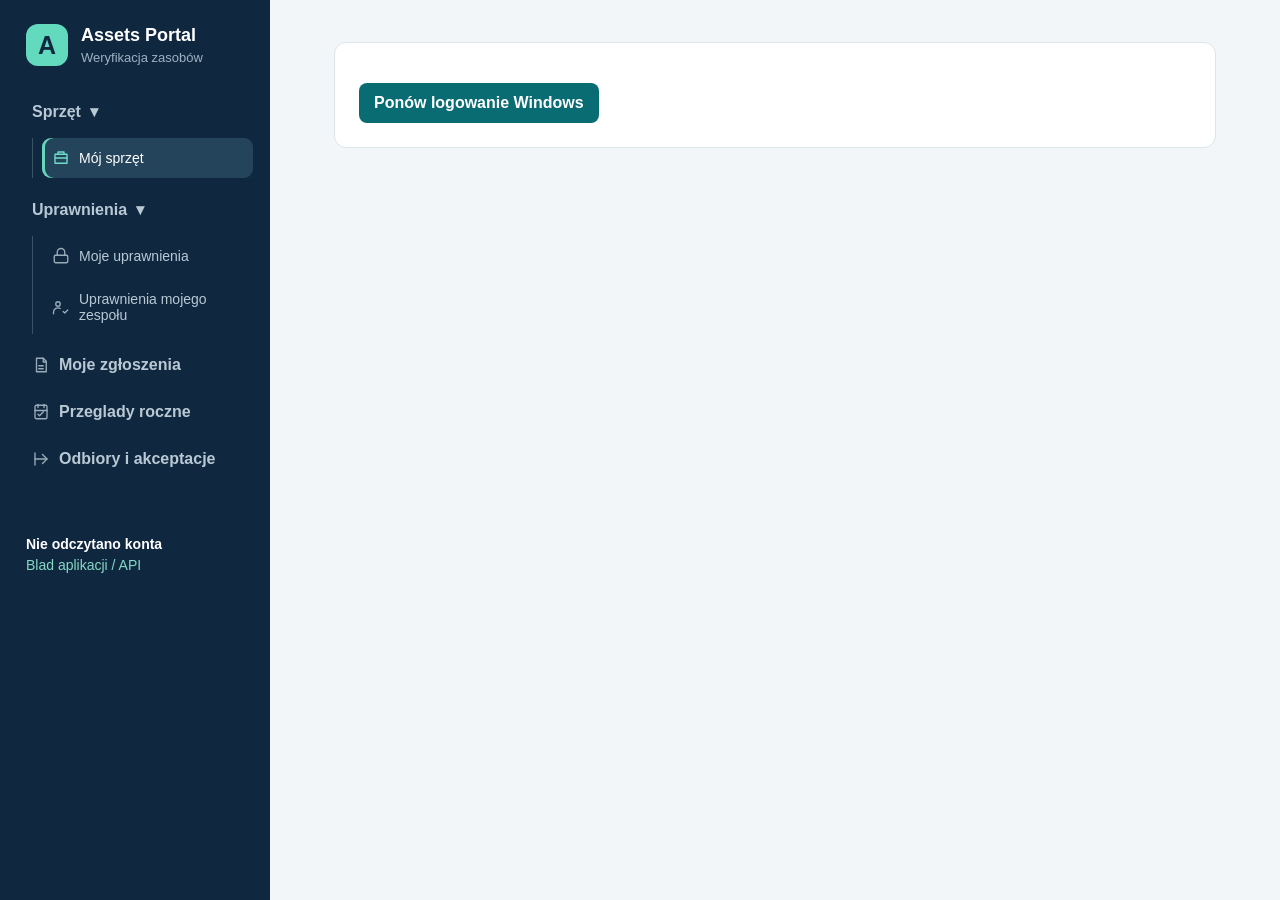
==== wwwroot/index.html @ a62dafe5 "Make portal full-width, remove redundant page header and independently scroll sidebar with pinned ac" ====
<!doctype html>
<html lang="pl"><head><meta charset="utf-8"><meta name="viewport" content="width=device-width,initial-scale=1"><title>M&#243;j sprz&#281;t | Assets Portal</title><link rel="icon" href="data:image/svg+xml,%3Csvg xmlns='http://www.w3.org/2000/svg' viewBox='0 0 64 64'%3E%3Crect width='64' height='64' rx='14' fill='%2310283f'/%3E%3Cpath d='M17 21h30v22H17zM23 48h18' fill='none' stroke='%2367d6bd' stroke-width='5' stroke-linecap='round'/%3E%3C/svg%3E"><link rel="stylesheet" href="style.css?v=20261116-5"></head>
<body><div class="shell"><aside><div class="brand"><span class="mark">A</span><div><strong>Assets Portal</strong><small>Weryfikacja zasobów</small></div></div><nav><div class="equipmentGroup"><button id="equipmentNav" class="equipmentNav" aria-expanded="true" aria-controls="equipmentSubnav">Sprz&#281;t <span class="navChevron" aria-hidden="true">&#9662;</span></button><div id="equipmentSubnav" class="equipmentSubnav"><button class="active" data-view="assets"><svg class="navIcon" width="18" height="18" aria-hidden="true" viewBox="0 0 24 24" fill="none" stroke="currentColor" stroke-width="1.8" stroke-linecap="round" stroke-linejoin="round"><path d="M4 7h16v12H4z"/><path d="M8 7V4h8v3"/><path d="M4 12h16"/></svg> M&#243;j sprz&#281;t</button><button data-view="team" id="teamNav" hidden><svg class="navIcon" width="18" height="18" aria-hidden="true" viewBox="0 0 24 24" fill="none" stroke="currentColor" stroke-width="1.8" stroke-linecap="round" stroke-linejoin="round"><circle cx="9" cy="8" r="3"/><path d="M3 19v-2a6 6 0 0 1 12 0v2"/><path d="M16 6a3 3 0 0 1 0 5"/><path d="M17 14a5 5 0 0 1 4 5"/></svg> Sprz&#281;t mojego zespo&#322;u</button></div></div><div class="equipmentGroup"><button id="permissionsNav" class="equipmentNav" aria-expanded="true" aria-controls="permissionsSubnav">Uprawnienia <span class="navChevron" aria-hidden="true">&#9662;</span></button><div id="permissionsSubnav" class="equipmentSubnav"><button data-view="permissions"><svg class="navIcon" width="18" height="18" aria-hidden="true" viewBox="0 0 24 24" fill="none" stroke="currentColor" stroke-width="1.8" stroke-linecap="round" stroke-linejoin="round"><rect x="3" y="11" width="18" height="10" rx="2"/><path d="M7 11V7a5 5 0 0 1 10 0v4"/></svg> Moje uprawnienia</button><button data-view="teamReviews" id="teamReviewsNav" hidden><svg class="navIcon" width="18" height="18" aria-hidden="true" viewBox="0 0 24 24" fill="none" stroke="currentColor" stroke-width="1.8" stroke-linecap="round" stroke-linejoin="round"><path d="M5 4h14v16H5z"/><path d="m8 12 3 3 5-6"/></svg> Przeglady zespolu</button><button data-view="teamPermissions"><svg class="navIcon" width="18" height="18" aria-hidden="true" viewBox="0 0 24 24" fill="none" stroke="currentColor" stroke-width="1.8" stroke-linecap="round" stroke-linejoin="round"><circle cx="8" cy="8" r="3"/><path d="M2 21v-2a6 6 0 0 1 9-5"/><path d="m15 18 2 2 4-4"/></svg> Uprawnienia mojego zespo&#322;u</button></div></div><button data-view="reports"><svg class="navIcon" width="18" height="18" aria-hidden="true" viewBox="0 0 24 24" fill="none" stroke="currentColor" stroke-width="1.8" stroke-linecap="round" stroke-linejoin="round"><path d="M6 3h9l4 4v14H6z"/><path d="M15 3v5h4M9 13h6M9 17h6"/></svg> Moje zgłoszenia</button><button data-view="reviews"><svg class="navIcon" width="18" height="18" aria-hidden="true" viewBox="0 0 24 24" fill="none" stroke="currentColor" stroke-width="1.8" stroke-linecap="round" stroke-linejoin="round"><rect x="4" y="3" width="16" height="18" rx="2"/><path d="M8 2v4M16 2v4M4 10h16M8 15l2 2 5-5"/></svg> Przeglady roczne <span id="reviewPendingIndicator"></span></button><button data-view="custodyInbox"><svg class="navIcon" width="18" height="18" aria-hidden="true" viewBox="0 0 24 24" fill="none" stroke="currentColor" stroke-width="1.8" stroke-linecap="round" stroke-linejoin="round"><path d="M4 12h16"/><path d="m14 6 6 6-6 6"/><path d="M4 4v16"/></svg> Odbiory i akceptacje</button><button data-view="handover" id="handoverNav" hidden><svg class="navIcon" width="18" height="18" aria-hidden="true" viewBox="0 0 24 24" fill="none" stroke="currentColor" stroke-width="1.8" stroke-linecap="round" stroke-linejoin="round"><path d="M4 7h15"/><path d="m15 3 4 4-4 4"/><path d="M20 17H5"/><path d="m9 13-4 4 4 4"/></svg> Zdanie i przekazanie sprzetu</button><button data-view="delegations" id="delegationsNav" hidden><svg class="navIcon" width="18" height="18" aria-hidden="true" viewBox="0 0 24 24" fill="none" stroke="currentColor" stroke-width="1.8" stroke-linecap="round" stroke-linejoin="round"><circle cx="9" cy="8" r="3"/><path d="M3 21v-2a6 6 0 0 1 12 0v2"/><path d="m16 10 2 2 4-4"/></svg> Zastępstwa kierowników</button><button data-view="admin" id="adminNav" hidden><svg class="navIcon" width="18" height="18" aria-hidden="true" viewBox="0 0 24 24" fill="none" stroke="currentColor" stroke-width="1.8" stroke-linecap="round" stroke-linejoin="round"><path d="M12 2 4 5v6c0 5 3 8 8 11 5-3 8-6 8-11V5z"/><path d="m8 12 3 3 5-6"/></svg> Administracja <span id="pendingCount"></span></button><div id="settingsGroup" class="equipmentGroup" hidden><button id="settingsNav" class="equipmentNav" aria-expanded="true" aria-controls="settingsSubnav">Ustawienia <span class="navChevron" aria-hidden="true">&#9662;</span></button><div id="settingsSubnav" class="equipmentSubnav"><button data-view="settings"><svg class="navIcon" width="18" height="18" aria-hidden="true" viewBox="0 0 24 24" fill="none" stroke="currentColor" stroke-width="1.8" stroke-linecap="round" stroke-linejoin="round"><circle cx="12" cy="12" r="3"/><path d="M10 2h4l1 3 3 1 2 3-2 3 2 3-2 3-3 1-1 3h-4l-1-3-3-1-2-3 2-3-2-3 2-3 3-1z"/></svg> Jira</button><button data-view="deployment"><svg class="navIcon" width="18" height="18" aria-hidden="true" viewBox="0 0 24 24" fill="none" stroke="currentColor" stroke-width="1.8" stroke-linecap="round" stroke-linejoin="round"><path d="M21 11a9 9 0 1 1-3-6"/><path d="M21 3v6h-6"/></svg> Aktualizacje</button><button data-view="entitlementAdmin" id="entitlementAdminNav" hidden><svg class="navIcon" width="18" height="18" aria-hidden="true" viewBox="0 0 24 24" fill="none" stroke="currentColor" stroke-width="1.8"><rect x="3" y="4" width="18" height="16" rx="2"/><path d="M7 9h10M7 13h10"/></svg> Źródła i opisy uprawnień</button><button data-view="notificationSettings"><svg class="navIcon" width="18" height="18" aria-hidden="true" viewBox="0 0 24 24" fill="none" stroke="currentColor" stroke-width="1.8" stroke-linecap="round" stroke-linejoin="round"><path d="M4 5h16v14H4z"/><path d="m4 7 8 6 8-6"/></svg> SMTP i Teams</button><button data-view="audit"><svg class="navIcon" width="18" height="18" aria-hidden="true" viewBox="0 0 24 24" fill="none" stroke="currentColor" stroke-width="1.8" stroke-linecap="round" stroke-linejoin="round"><path d="M5 4h14v16H5z"/><path d="M8 8h8M8 12h8M8 16h4"/></svg> Logi audytu</button><button data-view="entra"><svg class="navIcon" width="18" height="18" aria-hidden="true" viewBox="0 0 24 24" fill="none" stroke="currentColor" stroke-width="1.8" stroke-linecap="round" stroke-linejoin="round"><path d="M12 2 3 20h18z"/><path d="M12 8v5M12 17h.01"/></svg> Entra ID</button><button data-view="access"><svg class="navIcon" width="18" height="18" aria-hidden="true" viewBox="0 0 24 24" fill="none" stroke="currentColor" stroke-width="1.8" stroke-linecap="round" stroke-linejoin="round"><circle cx="9" cy="8" r="3"/><path d="M3 21v-3a6 6 0 0 1 12 0v3"/><path d="m17 10 2 2 3-4"/></svg> Dost&#281;p do portalu</button></div></div></nav><div class="sidebarBottom"><strong id="identity">Ładowanie konta…</strong><span id="identityRole"></span></div></aside><main><div id="authPanel" class="settingsCard" hidden><h2 id="authTitle"></h2><p id="authDetail"></p><button class="primary" id="retryLogin">Pon&#243;w logowanie Windows</button></div><div id="message" role="status" aria-live="polite"></div><section id="assetsView"><div class="toolbar"><h2>Przypisane do mnie</h2><div class="equipmentToolbarActions"><button type="button" class="secondary" id="discloseMyAsset">+ Mam inny sprzęt</button><button id="refresh">Odśwież dane</button></div></div><div id="assetFilters"></div><div id="assets" class="equipmentList"><p class="empty">Pobieranie zasobów…</p></div></section><section id="teamView" hidden>
 <div class="toolbar"><h2>Sprzet calego zespolu</h2><div class="teamOptions">
 <label><input id="includeIndirect" type="checkbox" checked style="width:auto"> Uwzglednij podwladnych posrednich</label>
 <label>Widok <select id="teamDisplayMode"><option value="people">Pracownicy</option><option value="all">Wszystkie urzadzenia</option></select></label>
 <button class="secondary" id="discloseTeamAsset" type="button">+ Zgłoś sprzęt spoza listy</button><button class="secondary" id="teamRefresh" type="button">Odswiez z Jira</button></div></div>
 <div id="teamSummary" class="teamSummary"></div>
 <div id="teamLayout" class="teamLayout"><div id="teamTree" class="teamTree"></div>
 <div><div class="toolbar"><h2 id="teamSelection">Wszyscy pracownicy</h2></div><div id="teamFilters"></div><div id="teamAssets" class="equipmentList"></div></div></div>
 
 </section><section id="handoverView" hidden><div id="handoverApp"><p class="empty">Wybierz pracownika lub wyszukaj sprzęt.</p></div></section><section id="permissionsView" hidden>
 <div class="toolbar"><h2>Moje uprawnienia</h2></div>
 <p class="handoverNotice">Jeden widok uprawnień: AD, Entra, Exchange, pliki, SharePoint, Teams i licencje. Zakres zależy od skonfigurowanych konektorów. Zgłoszenie nie odbiera automatycznie dostępu.</p>
 <div id="entitlementSelfRoot"><p class="empty">Pobieranie uprawnień...</p></div>
 </section><section id="delegationsView" hidden><div class="toolbar"><h2>Zastępstwa kierowników</h2></div>
<p class="meta">Uprawnienie do podglądu sprzętu zespołu i bezpośrednich grup AD. Nadawanie i cofanie dostępne tylko dla kierownika.</p>
<details id="delegatePanel" class="settingsCard" style="margin-top:16px;max-width:none" hidden>
 <summary><strong>Zastepcy kierownika</strong> — deleguj wglad do zespolu</summary>
 <p class="meta">Zastepca ma tylko podglad sprzetu i bezposrednich grup AD podwladnych. Nie moze przekazywac uprawnien dalej.</p>
 <form id="delegateForm" class="row" style="margin-top:12px"><label>Login zastepcy w AD<input id="delegateLogin" required placeholder="Wyszukaj nazwisko lub login w AD" list="delegateSuggestions" autocomplete="off"><datalist id="delegateSuggestions"></datalist></label><button class="primary" type="submit">Dodaj zastepce</button></form>
 <div id="teamDelegations"></div></details>
<div id="delegateIncoming" class="settingsCard" style="max-width:none;margin-top:16px" hidden></div>
</section><section id="teamPermissionsView" hidden>
 <div class="toolbar"><h2>Uprawnienia mojego zespołu</h2></div>
 <p class="handoverNotice">Pracownik lub cały zespół, filtrowanie po źródle i nazwie. Uprawnienia zastępcy są ograniczone do autoryzowanego zespołu. Cały zespół ładowany jest partiami.</p>
 <div id="entitlementTeamRoot"><p class="empty">Wybierz zespół...</p></div>
 </section><section id="reportsView" hidden><div class="toolbar"><h2>Historia zgłoszeń</h2></div><div id="reports"></div></section><section id="adminView" hidden><div class="toolbar"><h2>Zgłoszenia do oceny</h2><button id="refreshAdmin">Odśwież</button></div><div id="adminReports"></div></section><section id="accessView" hidden><div class="toolbar"><h2>U&#380;ytkownicy i grupy z dost&#281;pem</h2><button class="secondary" id="refreshAccess">Od&#347;wie&#380;</button></div><p id="accessBootstrap" class="handoverNotice"></p><form id="adminGroupForm" class="settingsCard"><h3>Grupa administratorów portalu</h3><div class="settingsGrid"><label class="wide">Grupa AD (DOMAIN\\Group lub SID)<input id="adminGroup" maxlength="256" placeholder="DOMAIN\\Assets-Portal-Admins" required></label></div><p class="meta">Zmiana grupy wymaga członkostwa w nowej grupie. Konto administratora awaryjnego pozostaje aktywne.</p><div class="actions"><button class="primary" type="submit" id="adminGroupSave">Zapisz grupę</button></div></form><form id="accessForm" class="settingsCard"><div class="settingsGrid"><label>Konto lub grupa AD / SID<input id="accessAccount" required maxlength="256" placeholder="DOMAIN\account lub S-1-5-..."></label><label>Typ<select id="accessKind"><option value="User">U&#380;ytkownik</option><option value="Group">Grupa</option></select></label><label>Rola<select id="accessRole"><option value="User">U&#380;ytkownik</option><option value="Admin">Administrator</option></select></label><label>Dost&#281;p<select id="accessEffect"><option value="Allow">Zezw&#243;l</option><option value="Deny">Zablokuj</option></select></label></div><p>Blokada ma pierwsze&#324;stwo przed zezwoleniem. Administratorzy awaryjni zachowuj&#261; dost&#281;p. Usuni&#281;cie regu&#322;y nie usuwa konta z AD.</p><div class="actions"><button class="primary" id="accessSave" type="submit">Zapisz regu&#322;&#281;</button></div></form><div id="accessRows" style="margin-top:24px"></div><details class="settingsCard" style="margin-top:24px"><summary>Historia zmian dost&#281;pu</summary><div id="accessAudit"></div></details></section><section id="entraView" hidden><div class="toolbar"><h2>Integracja Microsoft Entra ID</h2></div><div class="settingsCard"><h2>Konfiguracja integracji</h2><p>Integracja Entra ID jest planowana. W tej sekcji b&#281;dzie mo&#380;na skonfigurowa&#263; po&#322;&#261;czenie oraz pobieranie danych o u&#380;ytkownikach, prze&#322;o&#380;onych i urz&#261;dzeniach.</p><p class="handoverNotice">Integracja nie jest jeszcze pod&#322;&#261;czona.</p></div></section><section id="settingsView" hidden><div class="toolbar"><h2>Integracja Jira</h2></div><form id="settingsForm" class="settingsCard"><div class="settingsGrid"><label>Jira URL<input id="siteUrl" type="url" required placeholder="https://firma.atlassian.net"></label><label>Jira account email<input id="accountEmail" type="email" required></label><label>API token <small id="tokenStatus">Pozostaw puste, aby zachować zapisany token</small><input id="apiToken" type="password" autocomplete="new-password"></label><label>Cloud ID<input id="cloudId" required></label><label>Assets workspace ID<input id="workspaceId" placeholder="Wykryj po zapisaniu danych dostępu"></label><label>Atrybut właściciela (ID)<input id="ownerAttributeId" required inputmode="numeric"></label><details class="wide"><summary>AQL zaawansowane (opcjonalne)</summary><p class="meta">Nie ogranicza widoków Mój sprzęt, Sprzęt zespołu ani katalogu protokołów.</p><textarea id="aql" rows="3" placeholder="Opcjonalny filtr do przyszłych zapytań zaawansowanych"></textarea></details><label class="wide">ID pól dopuszczonych do korekty <small>Oddziel przecinkami; tylko pola tekstowe</small><input id="allowedIds" placeholder="123, 456"></label><label class="wide">Grupa działu uprawnionego do protokołów (DOMAIN\\Group lub SID)<input id="handoverGroup" placeholder="np. DOMAIN\\Assets-Handover-Operators"><small>Puste: dostęp tylko dla administratorów portalu</small></label></div><div class="actions"><button type="button" class="secondary" id="discoverWorkspace">Wykryj workspace</button><button type="submit" class="primary">Zapisz ustawienia</button></div></form></section>
<section id="reviewsView" hidden>
  <div class="toolbar"><h2>Coroczny spis z natury i przeglad uprawnien</h2><button class="secondary" id="annualReviewRefresh">Odswiez</button></div>
  <p class="handoverNotice">Potwierdzenie elektroniczne zapisuje Windows SSO, czas UTC i skrót SHA-256 sprawdzonych danych. Nie jest podpisem kwalifikowanym. Gdy dane sa niezgodne, wybierz "Zglos niezgodnosc" i dokonaj korekty.</p>
  <div id="annualReviewRows"><p class="empty">Pobieranie przegladow rocznych...</p></div>
<details id="manualReviewPanel" class="settingsCard" style="margin-top:18px" hidden>
 <summary><strong>Administrator: potwierdzenie papierowe</strong></summary>
 <p class="meta">Wymagany podpisany protokol PDF, archiwizowany na serwerze i identyfikowany SHA-256. Zapis nie jest automatycznym kwalifikowanym podpisem elektronicznym.</p>
 <form id="manualReviewForm">
 <div class="settingsGrid">
  <label>Pracownik (login AD)<input id="manualReviewLogin" required placeholder="DOMAIN\\login"></label>
  <label>Rok<input type="number" id="manualReviewYear" min="2025" max="2100" required></label>
  <label>Rodzaj<select id="manualReviewKind"><option value="assets">Spis z natury</option><option value="permissions">Przeglad uprawnien</option></select></label>
  <label>Podpisany dokument PDF<input id="manualReviewPdf" type="file" accept=".pdf,application/pdf" required></label>
 </div><div class="actions"><button type="submit" id="manualReviewSubmit" class="primary">Archiwizuj podpisany przeglad</button></div>
 </form>
</details>
</section>
<section id="custodyInboxView" hidden>
  <div class="toolbar"><h2>Odbiory, wydania i sprzet nierozliczony</h2><button class="secondary" id="custodyRefresh">Odswiez</button></div>
  <div class="settingsCard" style="max-width:none"><p>Potwierdzanie wydania lub fizycznego odbioru jest indywidualne. Jesli kierownik otrzymal sprzet i jeszcze go nie przekazal, pozostaje on w jego ewidencji nierozliczonych przekazan.</p>
  <div id="custodyInboxRows"></div></div>
  <div class="settingsCard" style="max-width:none;margin-top:16px"><h2>U kierownika - nierozliczone</h2><div id="pendingManagerAssets"></div></div>
</section>
<section id="teamReviewsView" hidden>
  <div class="toolbar"><h2>Przeglady roczne zespolu</h2><button class="secondary" id="teamReviewRefresh">Odswiez</button></div>
  <div id="teamReviewRows" class="settingsCard" style="max-width:none"></div>
</section>
<section id="notificationSettingsView" hidden>
  <div class="toolbar"><h2>Powiadomienia SMTP / Teams i przeglady roczne</h2></div>
  <form id="notifyForm" class="settingsCard" style="max-width:1000px">
    <div class="settingsGrid">
      <label>Kanal wysylki<select id="notifyChannel"><option value="Disabled">Wylaczone</option><option value="Smtp">SMTP</option><option value="Teams">Teams Workflows</option><option value="Both">SMTP i Teams</option></select></label>
      <label>SMTP hostname<input id="notifyHost" maxlength="253" placeholder="smtp.firma.local"></label>
      <label>SMTP Port (STARTTLS)<input id="notifyPort" type="number" min="1" max="65535" value="587"></label>
      <label>Adres nadawcy<input id="notifyFrom" type="email" maxlength="254"></label>
      <label>SMTP user<input id="notifyUser" maxlength="254"></label>
      <label>SMTP password<input id="notifyPassword" type="password" autocomplete="new-password" placeholder="Pozostaw puste aby zachowac"></label>
      <label class="wide">Teams Workflows webhook URL <small>Workflows / Power Automate, nie stary Office 365 Connector.</small><input id="notifyTeams" type="password" autocomplete="new-password" placeholder="Pozostaw puste aby zachowac"></label>
      <label>Termin spisu z natury (MM-DD)<input id="notifyAssetsDue" required pattern="[0-9]{2}-[0-9]{2}" placeholder="12-01"></label>
      <label>Termin przegladu uprawnien (MM-DD)<input id="notifyPermissionsDue" required pattern="[0-9]{2}-[0-9]{2}" placeholder="12-01"></label>
      <label>Tryb potwierdzenia przekazania<select id="notifyEvidenceMode"><option value="hybrid">Elektroniczne lub papierowe</option><option value="electronic">Tylko elektroniczne</option><option value="paper">Tylko papierowe</option></select></label>
    </div>
    <p id="notifySecretStatus" class="meta"></p>
    <p class="handoverNotice">Przypomnienia: 30, 14, 1 i 0 dni przed data, tylko dla niezrealizowanych przegladow. Konto musi byc zarejestrowane w przegladach rocznych. Teams: webhook Workflows, nie legacy Office 365 Connector.</p>
    <div class="actions"><button type="submit" class="primary">Zapisz powiadomienia</button></div>
  </form>
  <div class="settingsCard" style="margin-top:18px"><h2>Test polaczenia</h2>
    <div class="settingsGrid"><label>Kanal<select id="notifyTestChannel"><option value="Smtp">SMTP</option><option value="Teams">Teams Workflows</option></select></label>
      <label>Email odbiorcy testowego / identyfikator w workflow<input id="notifyTestTo" type="email"></label></div>
    <button id="notifyTest" type="button" class="secondary">Wyslij test</button>
  </div>
</section><section id="entitlementAdminView" hidden>
<div class="toolbar"><h2>Źródła i opisy uprawnień</h2></div>
<div class="settingsCard" style="max-width:none"><h2>Konektor Microsoft Graph</h2>
<p class="meta">Odczyt tylko do odczytu: Entra, Teams, licencje. Certyfikat musi istnieć w LocalMachine\My oraz mieć prywatny klucz czytelny dla App Pool. Ustawienia nie zawierają prywatnego klucza.</p>
<form id="entGraphForm" class="settingsGrid">
<label>Tenant ID<input id="entGraphTenant" placeholder="GUID"></label>
<label>Client ID (App Registration)<input id="entGraphClient" placeholder="GUID"></label>
<label>Cert thumbprint (SHA-1 / 40 znaków)<input id="entGraphThumb" maxlength="40" placeholder="Certyfikat LocalMachine\My"></label>
<div class="actions"><button id="entGraphSave" class="primary" type="submit">Zapisz konektor Graph</button></div>
</form><p id="entGraphStatus" class="meta"></p></div>
<div class="settingsCard" style="max-width:none;margin-top:18px">
<div class="toolbar"><h2>Opisy i wykluczenia z prezentacji</h2>
<button type="button" id="entManualNew" class="secondary">+ Dodaj regułę ręcznie</button></div>
<p>Reguły może edytować wyłącznie administrator portalu w tej sekcji. Ukrycie dotyczy prezentacji, nie zmienia członkostwa w AD ani uprawnień. W audycie pozycja pozostaje dostępna.</p>
<div class="entAdminPicker"><label>Wybierz uprawnienie z aktualnego katalogu administratora
<select id="entAdminCatalogPicker"><option value="">Pobieranie...</option></select></label>
<button type="button" class="secondary" id="entAdminCatalogEdit">Ustaw opis / ukrycie</button></div>
<p class="meta" id="entAdminCatalogStatus"></p>
<p class="meta">Dla pozostałych grup (np. <code>Domain Users</code>) użyj „Dodaj regułę ręcznie” i podaj źródło oraz dokładny klucz.</p>
<div id="entRules"></div></div>
<div class="settingsCard" style="max-width:none;margin-top:18px">
<h2>Import danych Exchange / SMB / SharePoint</h2>
<p class="meta">Administrator może testowo zastąpić snapshot konkretnego użytkownika/źródła. Produkcyjne importy powinien wykonywać audytowany collector z kontrolą integralności i harmonogramem. Nie importuj poświadczeń ani treści poczty.</p>
<form id="entImportForm"><label>JSON snapshot (Source, UserLogin, Items)
<textarea id="entImportJson" rows="9" placeholder='{"source":"Exchange","userLogin":"DOMAIN\\user","items":[{"key":"shared@example.com/SendAs","name":"Send As / shared@example.com","kind":"SendAs","details":"Mail delegation","via":"Direct","evidence":"EXO cmdlet export"}]}'></textarea></label>
<div class="actions"><button type="submit" class="secondary">Importuj snapshot</button></div></form></div>
</section><section id="deploymentView" hidden>
<div class="toolbar"><h2>Aktualizacja i rollback</h2><button class="secondary" id="refreshDeployment">Odswiez status</button></div>
<div class="settingsCard">
  <p>Aktualizacje pobieraja gotowy release z GitHub przez oddzielny Windows Scheduled Task. Kod portalu nie otrzymuje uprawnien administratora IIS.</p>
  <div class="settingsGrid">
    <div><strong>Wersja produkcyjna</strong><p id="deploymentVersion" class="meta">Sprawdzanie...</p></div>
    <div><strong>Stan workera</strong><p id="deploymentWorker" class="meta">Sprawdzanie...</p></div>
  </div>
  <div id="deploymentStatus" role="status" aria-live="polite" class="handoverNotice">Sprawdzanie operacji...</div>
  <div class="actions">
    <button id="deploymentUpdate" class="primary" disabled>Update z GitHub</button>
    <button id="deploymentRollback" class="secondary" disabled>Rollback poprzedniej wersji</button>
  </div>
  <p class="meta">Rollback przywraca poprzedni katalog aplikacji IIS, nie cofa bazy SQLite. Gdy portal nie dziala, uzyj skryptu Restore-Production.ps1 na serwerze.</p>
</div>
</section>
<section id="auditView" hidden>
  <div class="toolbar"><h2>Historia aktywnosci</h2><button id="auditExport" class="secondary">Eksport CSV</button></div>
  <div class="settingsCard">
    <p>Logi backendu sa wiarygodnym sladem wykonanych operacji. Klikniecia to dodatkowa telemetria przegladarki; nie przechowujemy tresci formularzy ani sekretow.</p>
    <div class="settingsGrid">
      <label>Uzytkownik<input id="auditActor" placeholder="DOMAIN&#92;login" maxlength="128"></label>
      <label>Akcja<input id="auditAction" placeholder="Click, POST, Deployment" maxlength="80"></label>
      <label>Zakres czasu<select id="auditRange"><option value="1">24 godziny</option><option value="7" selected>7 dni</option><option value="30">30 dni</option><option value="90">90 dni</option><option value="180">180 dni</option></select></label>
    </div>
    <div class="actions"><button id="auditRefresh" class="primary">Filtruj</button></div>
    <div id="auditRows" class="equipmentTableWrap"><p class="empty">Pobieranie logow...</p></div>
  </div>
</section></main></div>
<dialog id="reportDialog"><form id="reportForm"><div class="dialogTop"><div><p class="eyebrow">ZGŁOSZENIE NIEZGODNOŚCI</p><h2 id="dialogTitle"></h2><p id="dialogOwner" class="dialogOwner"></p></div><button type="button" class="icon" id="closeDialog" aria-label="Zamknij">×</button></div><label>Rodzaj niezgodnosci<select id="reportType"><option value="not-held">Nie posiadam tego sprzetu</option><option value="employee-left" hidden>Pracownik ju&#380; nie pracuje</option><option value="assignment" hidden>Nieprawid&#322;owe przypisanie sprz&#281;tu</option><option value="attribute">Nieprawidlowe dane sprzetu</option></select></label><div id="attributeFields"><label>Nieprawidłowe pole<select id="attribute" required></select></label><div class="current">Obecna wartość: <strong id="currentValue"></strong></div><label>Poprawna wartość<input id="proposed" required maxlength="500" autocomplete="off"></label></div><label>Uzasadnienie / dodatkowe informacje<textarea id="reason" maxlength="2000" rows="4" placeholder="Opisz, co jest niezgodne i skąd wynika poprawna wartość"></textarea></label><div class="actions"><button type="button" class="secondary" id="cancelDialog">Anuluj</button><button type="submit" class="primary">Wyślij zgłoszenie</button></div></form></dialog><dialog id="discoveredDialog"><form id="discoveredForm">
<div class="dialogTop"><div><p class="eyebrow">DODATKOWY SPRZĘT / BRAK W JIRA</p>
<h2>Ujawnij inny sprzęt</h2><p>Urządzenie nie jest widoczne na liście — prześlij informację do administratora.</p></div>
<button type="button" class="icon" id="discoveredClose" aria-label="Zamknij">×</button></div>
<label id="discoveredEmployeeLabel">Pracownik, u którego znajduje się sprzęt
<select id="discoveredEmployee" required></select></label>
<label>Rodzaj urządzenia<select id="discoveredType" required>
<option value="Komputer stacjonarny">Komputer stacjonarny</option><option value="Laptop">Laptop</option>
<option value="Monitor">Monitor</option><option value="Telefon">Telefon</option>
<option value="Tablet">Tablet</option><option value="Urządzenie sieciowe">Urządzenie sieciowe</option>
<option value="Akcesoria">Akcesoria</option><option value="Inne urządzenie">Inne urządzenie</option>
</select></label>
<label>Model / nazwa urządzenia<input id="discoveredName" maxlength="120" required placeholder="np. Dell Latitude 7450"></label>
<div class="discoveredColumns"><label>Numer seryjny<input id="discoveredSerial" maxlength="120" placeholder="Jeśli jest dostępny"></label>
<label>Numer inwentarzowy / etykieta<input id="discoveredTag" maxlength="120" placeholder="Jeśli jest dostępny"></label></div>
<p class="meta">Wymagany przynajmniej numer seryjny lub oznaczenie urządzenia.</p>
<label>Opis — gdzie sprzęt się znajduje i skąd pochodzi<textarea id="discoveredDescription" maxlength="2000" rows="4" required placeholder="Np. drugi laptop w biurze, używany od stycznia, nie widzę go w Jira."></textarea></label>
<div class="handoverNotice">Zgłoszenie zostanie zapisane do ręcznej weryfikacji. Nie zmieni przypisania i nie utworzy automatycznie obiektu Jira Assets.</div>
<div class="actions"><button type="button" class="secondary" id="discoveredCancel">Anuluj</button>
<button type="submit" class="primary" id="discoveredSubmit">Prześlij do administratora</button></div></form></dialog><dialog id="permissionReportDialog"><form id="permissionReportForm">
  <div class="dialogTop"><div><p class="eyebrow">ZGŁOSZENIE DOSTĘPU</p>
    <h2 id="permissionReportTitle">Zgłoś uprawnienie</h2>
    <p id="permissionReportContext" class="meta"></p></div>
    <button type="button" class="icon" id="permissionReportClose" aria-label="Zamknij">×</button></div>
  <label id="permissionEmployeeLabel">Pracownik
    <select id="permissionReportEmployee" required></select></label>
  <label>Powód zgłoszenia<select id="permissionReportKind">
    <option value="unneeded">Nie potrzebuję tego uprawnienia</option>
    <option value="excessive">Nadmierny dostęp / za szerokie uprawnienia</option>
    <option value="unlisted">Inne uprawnienie niewidoczne na liście</option></select></label>
  <label id="permissionExternalLabel" hidden>Nazwa aplikacji lub dostęp, którego nie ma na liście
    <input id="permissionExternal" maxlength="160" placeholder="np. panel ERP — administrator" autocomplete="off"></label>
  <label>Uzasadnienie<textarea id="permissionReportReason" maxlength="2000" rows="4" required placeholder="Dlaczego dostęp jest zbędny/nadmierny? Opisz swoją rolę i oczekiwaną zmianę."></textarea></label>
  <div class="handoverNotice">Zgłoszenie trafi do administracji i będzie wymagało ręcznej oceny właściciela dostępu. Nie zmieni automatycznie członkostwa AD, ACL ani ról Entra.</div>
  <div class="actions"><button type="button" class="secondary" id="permissionReportCancel">Anuluj</button>
    <button type="submit" class="primary" id="permissionReportSubmit">Wyślij zgłoszenie</button></div>
</form></dialog><dialog id="entReportDialog"><form id="entReportForm">
<div class="dialogTop"><h2 id="entReportHeading">Zgłoś uprawnienie</h2>
<button id="entReportClose" class="icon" type="button">×</button></div>
<p class="meta" id="entReportIdentity"></p>
<label>Rodzaj zgłoszenia<select id="entReportKind">
 <option value="unneeded">Nie potrzebuję tego uprawnienia</option>
 <option value="excessive">Nadmierny / zbyt szeroki dostęp</option></select></label>
<label>Uzasadnienie<textarea id="entReportWhy" rows="4" maxlength="2000" required placeholder="Dlaczego dostęp jest zbędny lub nadmierny?"></textarea></label>
<p class="handoverNotice">Zgłoszenie trafia do ręcznego przeglądu. Nie uruchamia automatycznej zmiany AD/Entra/Exchange.</p>
<div class="actions"><button type="button" class="secondary" id="entReportCancel">Anuluj</button>
<button type="submit" class="primary" id="entReportSend">Wyślij zgłoszenie</button></div></form></dialog>
<dialog id="entManualDialog"><form id="entManualForm">
<div class="dialogTop"><h2>Reguła prezentacji uprawnienia</h2></div>
<label>Źródło<select id="entManualSource">
<option value="LocalAD">Lokalne AD</option><option value="Entra">Entra ID</option>
<option value="Exchange">Exchange</option><option value="Files">Pliki</option>
<option value="SharePoint">SharePoint</option><option value="Teams">Teams</option>
<option value="M365License">Licencje</option></select></label>
<label>Identyfikator (DN grupy, GUID, SKU lub stabilny klucz importu)
<input id="entManualKey" maxlength="2048" required></label>
<label>Opis<textarea id="entManualNote" rows="4" maxlength="2000"></textarea></label>
<label class="entCheck"><input type="checkbox" id="entManualHidden"> Ukryj w prezentacji dla użytkownika</label>
<div class="actions"><button type="button" id="entManualCancel" class="secondary">Anuluj</button>
<button class="primary" type="submit">Zapisz</button></div></form></dialog><script src="equipment.js?v=20261116-5" defer></script><script src="app.js?v=20261116-5" defer></script><script src="team.js?v=20261116-5" defer></script><script src="entitlements.js?v=20261116-5" defer></script><script src="access.js?v=20261116-5" defer></script><script src="handover.js?v=20261116-5" defer></script><script src="reviews.js?v=20261116-5" defer></script><script src="notifications.js?v=20261116-5" defer></script><script src="custody.js?v=20261116-5" defer></script></body></html>
---- wwwroot/style.css ----
:root{font-family:Inter,"Segoe UI",Arial,sans-serif;color:#183047;background:#f2f6f8;font-size:16px}*{box-sizing:border-box}body{margin:0}button,input,select,textarea{font:inherit}button{cursor:pointer}.shell{display:grid;grid-template-columns:258px 1fr;min-height:100vh}aside{background:#10283f;color:#fff;padding:30px 20px;display:flex;flex-direction:column;gap:54px}.brand{display:flex;gap:13px;align-items:center;padding:0 9px}.mark{display:grid;place-items:center;background:#63d9bd;color:#10283f;width:42px;height:42px;border-radius:12px;font-size:25px;font-weight:800}.brand strong{display:block;font-size:18px}.brand small,.sidebarBottom small{display:block;color:#9db2c2;font-size:13px;margin-top:4px}nav{display:grid;gap:7px}nav button{background:none;color:#b8c9d5;border:0;text-align:left;border-radius:9px;padding:13px 15px;font-weight:600}nav button:hover,nav button.active{background:#24445b;color:#fff}nav button.active{box-shadow:inset 3px 0 #67d6bd}#pendingCount{float:right;background:#db6b56;color:white;border-radius:20px;padding:1px 7px}.sidebarBottom{margin-top:auto;padding:0 9px;overflow-wrap:anywhere;font-size:14px}main{padding:42px min(5vw,72px);max-width:1600px;width:100%}header{display:flex;justify-content:space-between;align-items:center;gap:20px;margin-bottom:40px}.eyebrow{color:#267b78;font-size:12px;font-weight:800;letter-spacing:.16em;margin:0 0 12px}h1{font-size:34px;letter-spacing:-.04em;margin:0 0 9px}header p:last-child{color:#627889;margin:0}.source{background:#e3f2f0;color:#216c68;padding:9px 13px;border-radius:8px;font-size:13px;font-weight:700;white-space:nowrap}.toolbar{display:flex;align-items:center;justify-content:space-between;margin-bottom:18px}h2{font-size:20px;margin:0}.toolbar button,.secondary{border:1px solid #c8d6df;background:white;color:#24435b;border-radius:8px;padding:10px 14px;font-weight:650}.grid{display:grid;grid-template-columns:repeat(auto-fill,minmax(290px,1fr));gap:17px}.card,.row,.empty{background:#fff;border:1px solid #dce6eb;border-radius:12px;box-shadow:0 6px 26px #15374a08}.card{padding:22px}.cardTop{display:flex;justify-content:space-between;gap:12px}.iconBadge{background:#e8f2f4;color:#197983;padding:9px;border-radius:9px;font-size:20px}.key{font-size:13px;color:#738a99}.card h3{margin:20px 0 5px;font-size:19px;overflow-wrap:anywhere}.details{display:grid;gap:9px;margin:20px 0 22px}.details div{display:flex;justify-content:space-between;gap:15px;font-size:14px}.details dt{color:#718596}.details dd{margin:0;text-align:right;overflow-wrap:anywhere}.card button,.primary{background:#086c72;color:#fff;border:0;border-radius:8px;padding:11px 15px;font-weight:700}.card button{width:100%}.card button:hover,.primary:hover{background:#07565c}.empty{padding:28px;color:#6c8291;grid-column:1/-1}.row{padding:20px;margin-bottom:12px;display:grid;grid-template-columns:1fr auto;gap:12px}.row h3{margin:0 0 7px;font-size:16px}.row p{margin:4px 0;color:#526b7c;overflow-wrap:anywhere}.meta{font-size:13px;color:#79909d!important}.badge{align-self:start;border-radius:20px;padding:6px 10px;background:#fff2dc;color:#93611a;font-size:13px;font-weight:700}.badge.Approved{background:#daf3e9;color:#206a51}.badge.Rejected{background:#fbe9e8;color:#a44942}.decision{display:flex;gap:8px;align-self:center}.decision button{border:0;border-radius:7px;padding:9px 12px;font-weight:700;background:#e7f4ed;color:#176648}.decision button.reject{background:#fbeceb;color:#a23e37}#message:not(:empty){padding:13px 16px;background:#e5f4f6;color:#165d67;border-radius:8px;margin-bottom:18px}#message.error{background:#fbe8e6;color:#9c3e39}dialog{width:min(540px,calc(100% - 24px));border:0;border-radius:15px;box-shadow:0 25px 80px #10283f55;padding:28px;color:#183047}dialog::backdrop{background:#09223699}.dialogTop{display:flex;justify-content:space-between;margin-bottom:25px}.dialogTop h2{font-size:24px}.icon{background:transparent;border:0;font-size:28px;color:#738a99;line-height:1}label{display:grid;gap:8px;font-weight:700;font-size:14px;margin:18px 0}input,select,textarea{width:100%;border:1px solid #c6d6df;border-radius:8px;padding:11px 12px;background:white;color:#183047}input:focus,select:focus,textarea:focus{outline:2px solid #48b4ad}.current{background:#eef4f6;padding:12px;border-radius:8px;font-size:14px}.actions{display:flex;justify-content:flex-end;gap:9px;margin-top:24px}@media(max-width:760px){.shell{display:block}aside{padding:14px;gap:14px}.brand small,.sidebarBottom{display:none}nav{display:flex;overflow:auto}nav button{white-space:nowrap}main{padding:24px 17px}header{align-items:start;flex-direction:column;margin-bottom:25px}h1{font-size:29px}.row{grid-template-columns:1fr}.decision{justify-content:flex-start}}
.headerRight{display:flex;flex-direction:column;align-items:flex-end;gap:9px}.accountBadge{background:#fff;border:1px solid #dce6eb;border-radius:8px;padding:9px 12px;font-size:14px;font-weight:700;overflow-wrap:anywhere}.sidebarBottom strong,.sidebarBottom span{display:block}.sidebarBottom span{color:#85d8c5;margin-top:5px}.settingsCard{background:#fff;border:1px solid #dce6eb;border-radius:12px;padding:24px;max-width:900px}.settingsGrid{display:grid;grid-template-columns:repeat(2,minmax(0,1fr));gap:0 22px}.settingsGrid .wide{grid-column:1/-1}.settingsCard label small{font-weight:400;color:#627889}@media(max-width:760px){.headerRight{align-items:flex-start}.settingsGrid{grid-template-columns:1fr}.settingsCard{padding:16px}}
[hidden]{display:none!important}.teamSummary{display:grid;grid-template-columns:repeat(4,1fr);gap:14px;margin-bottom:24px}.teamSummary>div{background:white;border:1px solid #dce6eb;border-radius:12px;padding:18px}.teamSummary strong{display:block;font-size:28px;color:#086c72}.teamSummary span{font-size:14px;color:#627889}.teamLayout{display:grid;grid-template-columns:285px 1fr;gap:24px}.teamTree{background:white;border:1px solid #dce6eb;border-radius:12px;padding:14px;align-self:start}.teamTree h3{margin:8px 10px 16px}.teamTree button{display:block;width:100%;text-align:left;background:white;border:0;border-radius:8px;padding:12px;margin-bottom:5px;color:#183047}.teamTree button.selected{background:#e3f2f0;box-shadow:inset 3px 0 #086c72}.teamTree small{display:block;font-size:11px;color:#627889;margin-top:5px}.assetOwner{color:#086c72;font-weight:650;font-size:14px}@media(max-width:1100px){.teamLayout{grid-template-columns:1fr}.teamSummary{grid-template-columns:repeat(2,1fr)}#teamView>.toolbar{align-items:start;gap:15px;flex-direction:column}.teamLayout .toolbar{flex-wrap:wrap;gap:12px}}

.equipmentGroup{display:grid;gap:4px}.equipmentNav{width:100%}.navChevron{float:right;transition:transform .15s}.equipmentNav[aria-expanded="false"] .navChevron{transform:rotate(-90deg)}.equipmentSubnav{display:grid;gap:4px;margin:0 0 6px 15px;padding-left:9px;border-left:1px solid #3a5367}.equipmentSubnav button{font-size:14px;font-weight:500;padding:11px 10px}nav button:focus-visible{outline:2px solid #67d6bd;outline-offset:2px}@media(max-width:760px){.equipmentGroup{min-width:220px;flex-shrink:0}.equipmentSubnav button{white-space:normal}.equipmentSubnav{margin-bottom:0}}

@media(min-width:761px){aside{position:sticky;top:0;height:100vh;height:100dvh;align-self:start;overflow:hidden;gap:clamp(14px,4vh,54px)}aside nav{align-content:start}.sidebarBottom{flex-shrink:0}main{min-width:0}}

.handoverNotice{background:#eef4f6;color:#526b7c;border-radius:8px;padding:16px;line-height:1.6}#handoverView .settingsCard>p{line-height:1.6}

.equipmentFilters{display:flex;flex-wrap:wrap;gap:12px;align-items:end;background:#fff;border:1px solid #dce6eb;border-radius:12px;padding:16px}.equipmentFilters label{margin:0;flex:1 1 140px;min-width:0;font-size:12px;color:#526b7c}.equipmentFilters .searchFilter{flex:2 1 220px}.equipmentFilters input,.equipmentFilters select{padding:9px;font-size:14px}.equipmentFilters button{padding:10px 12px;font-size:13px}.equipmentCount{font-size:13px;color:#627889;margin:12px 0}.equipmentTableWrap{overflow-x:auto;border:1px solid #dce6eb;border-radius:12px;background:white}.equipmentTable{border-collapse:collapse;width:100%;text-align:left;font-size:14px;min-width:740px}.equipmentTable th{background:#eaf1f4;color:#526b7c;font-size:12px;padding:13px 16px;white-space:nowrap}.equipmentTable td{padding:14px 16px;border-top:1px solid #e3eaef;vertical-align:middle}.equipmentTable tbody tr:hover{background:#f5fafb}.equipmentTable td strong{display:block;font-size:14px}.equipmentTable td small{display:block;margin-top:5px;color:#738a99;font-size:12px}.equipmentStatus{color:#216c68;font-size:12px}.reportEquipment{border:1px solid #c5dfe0;background:#edf7f7;color:#086c72;border-radius:7px;padding:8px 10px;font-size:12px;font-weight:650}.reportEquipment:hover{background:#dcefee}.teamLayout>div{min-width:0}@media(min-width:1101px){.teamLayout{grid-template-columns:240px minmax(0,1fr)}}

.dialogOwner{font-size:14px;color:#526b7c;margin:10px 0 0}.dialogOwner:empty{display:none}.reportEquipment{white-space:nowrap}

.equipmentTable .equipmentAction{width:180px;min-width:180px;max-width:180px;white-space:nowrap}.equipmentTable .equipmentAction .reportEquipment{width:148px;text-align:center}

/* Stable desktop sidebar: page scrolls, sidebar never gains inner scrollbars. */
@media(min-width:761px){
 .shell{grid-template-columns:270px minmax(0,1fr)}
 aside{width:270px;min-width:270px;position:sticky;top:0;align-self:start;min-height:100vh;height:auto!important;overflow:visible!important;gap:23px;padding:24px 17px}
 aside nav{gap:3px;align-content:start}
 aside .sidebarBottom{margin-top:32px}
}
nav button{display:flex;align-items:center;gap:9px;min-height:39px}
nav .navIcon{width:17px;height:17px;flex:0 0 17px;opacity:.82}
nav .equipmentSubnav .navIcon{width:15px;height:15px;flex-basis:15px}
nav button.active .navIcon,nav button:hover .navIcon{opacity:1;color:#70dcca}
@media(max-width:760px){
 aside nav{display:flex;flex-wrap:wrap;overflow:visible}
 .equipmentGroup{min-width:0;flex:1 1 170px}
 aside{overflow:visible}
}
/* Operator handover workflow */
.handover-tabs{display:flex;gap:8px;flex-wrap:wrap;margin-bottom:18px}
.handover-tabs button[aria-selected="true"]{background:#086c72;color:#fff;border-color:#086c72}
.handover-layout{display:grid;grid-template-columns:minmax(260px,0.75fr) minmax(0,1.6fr);gap:16px;align-items:start}
.handover-layout .settingsCard{max-width:none;min-width:0}
.handover-field{display:grid;gap:7px;margin:12px 0}
.handover-field label{margin:0}
.handover-field input{width:100%}
.handover-results{border:1px solid #d7e3e8;border-radius:9px;max-height:190px;overflow:auto;background:#fff}
.handover-results:empty{display:none}
.handover-results button{display:block;background:#fff;border:0;border-bottom:1px solid #edf2f5;text-align:left;width:100%;padding:10px 12px;color:#234358}
.handover-results button:hover{background:#eaf5f3}
.handover-results small{display:block;color:#72919d;font-size:11px;margin-top:4px}
.handover-selected{background:#e8f6f2;color:#176e68;border-radius:7px;padding:10px 12px;font-weight:650}
.handover-selected button{float:right;border:0;background:none;color:#9b4240;font-weight:700}
.handover-items{max-height:370px;overflow:auto;border:1px solid #dde8ec;border-radius:10px}
.handover-items label{display:flex;align-items:center;gap:12px;padding:12px;border-bottom:1px solid #edf2f4;margin:0;cursor:pointer}
.handover-items input{width:19px;flex:0 0 19px;accent-color:#086c72}
.handover-items small{display:block;font-size:11px;color:#77909b;margin-top:3px}
.handover-items label:hover{background:#f3faf8}
.handover-counter{font-size:12px;color:#516e7f;margin:12px 0}
.handover-history{margin-top:24px}
.handover-history .protocol-row{display:flex;justify-content:space-between;align-items:center;gap:14px;border-top:1px solid #e3eaef;padding:11px 0}
.handover-history small{color:#748e9c;display:block;margin-top:4px}
.handover-note{color:#75552c;background:#fff5df;border-radius:8px;padding:12px;margin:13px 0;font-size:13px}
@media(max-width:1080px){.handover-layout{grid-template-columns:1fr}}

/* team list / all assets toggle and delegation panel */
.teamOptions{display:flex;gap:12px;align-items:center;flex-wrap:wrap}
.teamOptions label{display:flex;align-items:center;gap:7px;margin:0;font-size:13px}
.teamOptions select{width:auto;min-width:140px}
.teamAllMode{display:block}
.teamAllMode>div:last-child{width:100%}
.teamAllMode .equipmentTableWrap{max-width:100%;overflow-x:auto}
#teamPermissionsRows .pill,#myPermissionsRows .pill{display:inline-block;border-radius:16px;background:#e5f2f1;color:#166d69;padding:6px 10px;font-size:12px;margin:3px}
#delegatePanel summary{cursor:pointer}
#delegateForm{display:flex;align-items:end;justify-content:flex-start}
#delegateForm label{flex:1;margin:0}
#delegateForm button{white-space:nowrap}

/* Operational workflow links and yearly review cards. */
#reviewPendingIndicator{color:#f6b47d;font-weight:700;font-size:12px}
#custodyInboxRows .row{margin-top:12px}
#custodyInboxRows .decision{flex-wrap:wrap}
.custodyAction{display:flex;gap:9px;align-items:center;flex-wrap:wrap}
#pendingManagerAssets .protocol-row{padding:11px 0;border-bottom:1px solid #e3e9ed}

#handoverView .handover-field select{width:100%;padding:10px;border:1px solid #cadbe4;border-radius:7px}
#handoverView .handover-note{margin:10px 0}

/* Standalone asset disclosure from either equipment view. */
.equipmentToolbarActions{display:flex;align-items:center;justify-content:flex-end;flex-wrap:wrap;gap:8px}
.discoveredColumns{display:grid;grid-template-columns:1fr 1fr;gap:12px}
#discoveredDialog{width:min(650px,calc(100vw - 26px));max-height:calc(100vh - 32px);overflow:auto}
#discoveredDialog form{display:grid;gap:11px}
#discoveredDialog label{display:grid;gap:6px}
#discoveredDialog input,#discoveredDialog select,#discoveredDialog textarea{width:100%}
@media(max-width:600px){.discoveredColumns{grid-template-columns:1fr}}

/* Permissions follow the same table, filters, per-row action and disclosure UX as equipment. */
.accessStats{display:flex;gap:10px;flex-wrap:wrap;margin:12px 0}
.accessStats .teamMetric{border:1px solid #dbe5eb;background:#fff;padding:12px 18px;border-radius:9px;min-width:150px}
.accessStats .teamMetric strong{font-size:20px;display:block}
.accessStats .teamMetric span{font-size:12px;color:#6d8493}
.accessControls{display:flex;align-items:end;gap:12px;flex-wrap:wrap;margin:18px 0}
.accessControls label{display:grid;gap:6px;min-width:180px;flex:1}
.accessControls .searchFilter{flex:2;min-width:230px}
.accessControls input,.accessControls select{width:100%;max-width:100%}
.accessFilters{margin-top:14px}
.permissionGroupName{font-weight:700;display:block}
.permissionDn{font-size:11px;color:#718896;display:block;overflow-wrap:anywhere}
.permissionScope{font-size:11px;color:#748e9c}
#permissionReportDialog{width:min(640px,calc(100vw - 30px));max-height:90vh;overflow:auto}
#permissionReportDialog form{display:grid;gap:11px}
#permissionReportDialog label{display:grid;gap:6px}
#permissionReportDialog select,#permissionReportDialog input,#permissionReportDialog textarea{width:100%}
#teamPermissionsPager{justify-content:flex-end;align-items:center}

/* Unified rights catalogue and administrator metadata */
.entControls{display:flex;gap:9px;align-items:flex-end;flex-wrap:wrap;margin:16px 0}
.entControls label{display:grid;gap:5px;min-width:155px}
.entControls label.searchFilter{flex:1 1 260px}
.entControls input,.entControls select{width:100%}
.entStatus{border:1px solid #dce7ed;border-radius:9px;margin:13px 0;padding:9px 13px;background:#f9fbfc}
.entStatus summary{cursor:pointer;font-weight:700}
.entStatus div{padding:4px 0;font-size:12px}
.entActions{display:flex;gap:6px;align-items:center;justify-content:flex-end;flex-wrap:wrap}
.entHidden{opacity:.7;background:repeating-linear-gradient(45deg,#f5f5f5,#f5f5f5 10px,#fff 10px,#fff 20px)}
#entEditDialog,#entReportDialog,#entManualDialog{width:min(680px,calc(100vw - 24px));max-height:90vh;overflow:auto}
#entEditDialog form,#entReportDialog form,#entManualDialog form{display:grid;gap:12px}
#entEditDialog label,#entReportDialog label,#entManualDialog label{display:grid;gap:6px}
#entEditDialog .entCheck,#entManualDialog .entCheck{display:flex;align-items:center;gap:8px}
#entEditDialog textarea,#entReportDialog textarea,#entManualDialog textarea{width:100%}

/* Prevent unbounded sidebar SVG in cached or partially applied stylesheets. */
aside nav svg.navIcon{display:block!important;width:18px!important;height:18px!important;min-width:18px;max-width:18px;min-height:18px;max-height:18px;flex:0 0 18px!important;object-fit:contain;vertical-align:middle}
aside nav button[data-view]{display:flex;align-items:center;justify-content:flex-start;flex-wrap:nowrap;gap:9px;white-space:normal;min-width:0}
aside nav button[data-view] svg.navIcon{flex-shrink:0}
aside nav .equipmentSubnav button{min-height:39px}

/* Entitlement descriptions/visibility are managed only in Admin Settings. */
.entAdminPicker{display:flex;align-items:end;flex-wrap:wrap;gap:12px;margin:14px 0}
.entAdminPicker label{flex:1;min-width:240px;display:grid;gap:5px}
.entAdminPicker select{width:100%}
.entAdminPicker button{white-space:nowrap}
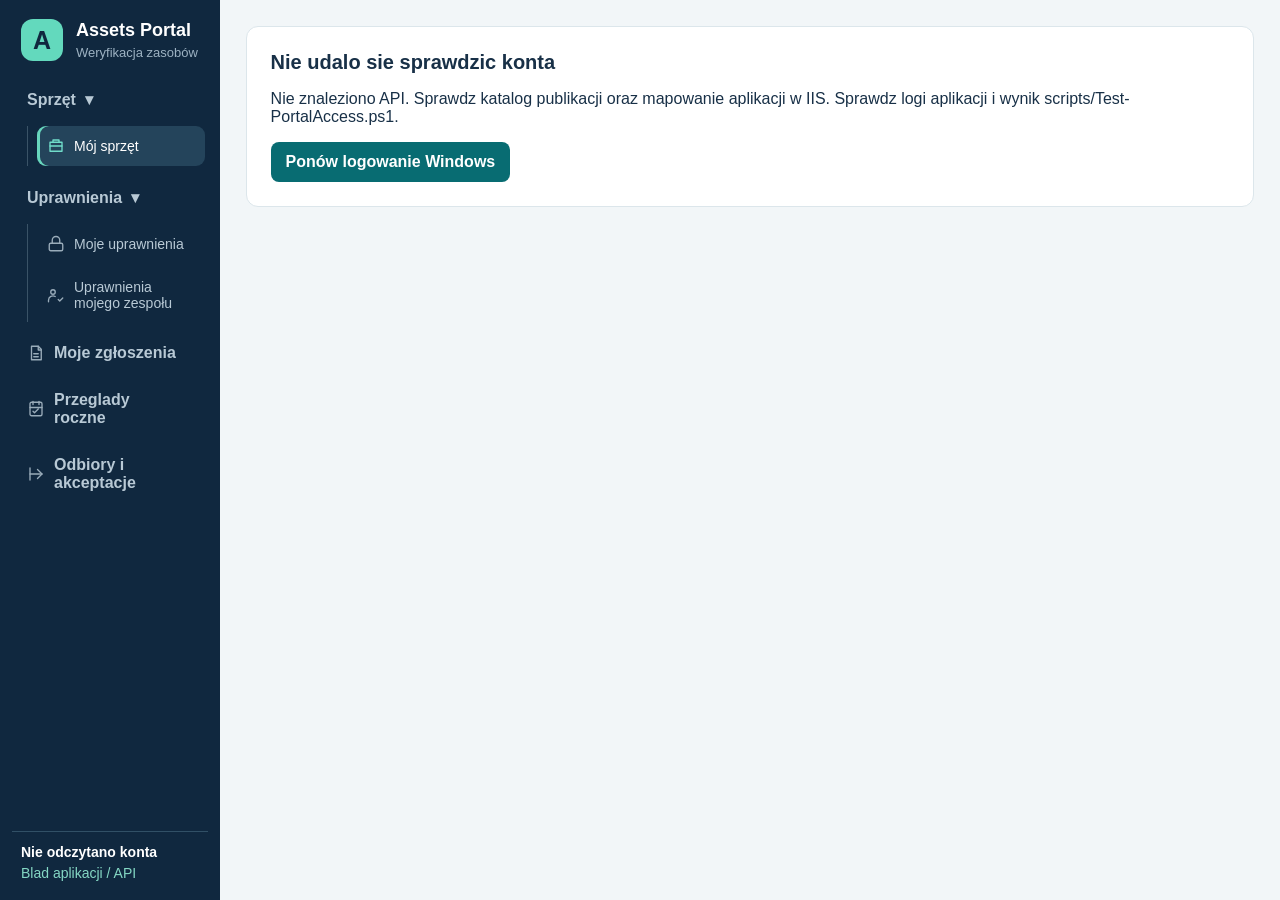
==== commit 58fba317: "Move team reviews and manager delegations into dedicated team management navigation" ====
--- a/wwwroot/index.html
+++ b/wwwroot/index.html
@@ -1,6 +1,6 @@
 <!doctype html>
-<html lang="pl"><head><meta charset="utf-8"><meta name="viewport" content="width=device-width,initial-scale=1"><title>M&#243;j sprz&#281;t | Assets Portal</title><link rel="icon" href="data:image/svg+xml,%3Csvg xmlns='http://www.w3.org/2000/svg' viewBox='0 0 64 64'%3E%3Crect width='64' height='64' rx='14' fill='%2310283f'/%3E%3Cpath d='M17 21h30v22H17zM23 48h18' fill='none' stroke='%2367d6bd' stroke-width='5' stroke-linecap='round'/%3E%3C/svg%3E"><link rel="stylesheet" href="style.css?v=20261116-5"></head>
-<body><div class="shell"><aside><div class="brand"><span class="mark">A</span><div><strong>Assets Portal</strong><small>Weryfikacja zasobów</small></div></div><nav><div class="equipmentGroup"><button id="equipmentNav" class="equipmentNav" aria-expanded="true" aria-controls="equipmentSubnav">Sprz&#281;t <span class="navChevron" aria-hidden="true">&#9662;</span></button><div id="equipmentSubnav" class="equipmentSubnav"><button class="active" data-view="assets"><svg class="navIcon" width="18" height="18" aria-hidden="true" viewBox="0 0 24 24" fill="none" stroke="currentColor" stroke-width="1.8" stroke-linecap="round" stroke-linejoin="round"><path d="M4 7h16v12H4z"/><path d="M8 7V4h8v3"/><path d="M4 12h16"/></svg> M&#243;j sprz&#281;t</button><button data-view="team" id="teamNav" hidden><svg class="navIcon" width="18" height="18" aria-hidden="true" viewBox="0 0 24 24" fill="none" stroke="currentColor" stroke-width="1.8" stroke-linecap="round" stroke-linejoin="round"><circle cx="9" cy="8" r="3"/><path d="M3 19v-2a6 6 0 0 1 12 0v2"/><path d="M16 6a3 3 0 0 1 0 5"/><path d="M17 14a5 5 0 0 1 4 5"/></svg> Sprz&#281;t mojego zespo&#322;u</button></div></div><div class="equipmentGroup"><button id="permissionsNav" class="equipmentNav" aria-expanded="true" aria-controls="permissionsSubnav">Uprawnienia <span class="navChevron" aria-hidden="true">&#9662;</span></button><div id="permissionsSubnav" class="equipmentSubnav"><button data-view="permissions"><svg class="navIcon" width="18" height="18" aria-hidden="true" viewBox="0 0 24 24" fill="none" stroke="currentColor" stroke-width="1.8" stroke-linecap="round" stroke-linejoin="round"><rect x="3" y="11" width="18" height="10" rx="2"/><path d="M7 11V7a5 5 0 0 1 10 0v4"/></svg> Moje uprawnienia</button><button data-view="teamReviews" id="teamReviewsNav" hidden><svg class="navIcon" width="18" height="18" aria-hidden="true" viewBox="0 0 24 24" fill="none" stroke="currentColor" stroke-width="1.8" stroke-linecap="round" stroke-linejoin="round"><path d="M5 4h14v16H5z"/><path d="m8 12 3 3 5-6"/></svg> Przeglady zespolu</button><button data-view="teamPermissions"><svg class="navIcon" width="18" height="18" aria-hidden="true" viewBox="0 0 24 24" fill="none" stroke="currentColor" stroke-width="1.8" stroke-linecap="round" stroke-linejoin="round"><circle cx="8" cy="8" r="3"/><path d="M2 21v-2a6 6 0 0 1 9-5"/><path d="m15 18 2 2 4-4"/></svg> Uprawnienia mojego zespo&#322;u</button></div></div><button data-view="reports"><svg class="navIcon" width="18" height="18" aria-hidden="true" viewBox="0 0 24 24" fill="none" stroke="currentColor" stroke-width="1.8" stroke-linecap="round" stroke-linejoin="round"><path d="M6 3h9l4 4v14H6z"/><path d="M15 3v5h4M9 13h6M9 17h6"/></svg> Moje zgłoszenia</button><button data-view="reviews"><svg class="navIcon" width="18" height="18" aria-hidden="true" viewBox="0 0 24 24" fill="none" stroke="currentColor" stroke-width="1.8" stroke-linecap="round" stroke-linejoin="round"><rect x="4" y="3" width="16" height="18" rx="2"/><path d="M8 2v4M16 2v4M4 10h16M8 15l2 2 5-5"/></svg> Przeglady roczne <span id="reviewPendingIndicator"></span></button><button data-view="custodyInbox"><svg class="navIcon" width="18" height="18" aria-hidden="true" viewBox="0 0 24 24" fill="none" stroke="currentColor" stroke-width="1.8" stroke-linecap="round" stroke-linejoin="round"><path d="M4 12h16"/><path d="m14 6 6 6-6 6"/><path d="M4 4v16"/></svg> Odbiory i akceptacje</button><button data-view="handover" id="handoverNav" hidden><svg class="navIcon" width="18" height="18" aria-hidden="true" viewBox="0 0 24 24" fill="none" stroke="currentColor" stroke-width="1.8" stroke-linecap="round" stroke-linejoin="round"><path d="M4 7h15"/><path d="m15 3 4 4-4 4"/><path d="M20 17H5"/><path d="m9 13-4 4 4 4"/></svg> Zdanie i przekazanie sprzetu</button><button data-view="delegations" id="delegationsNav" hidden><svg class="navIcon" width="18" height="18" aria-hidden="true" viewBox="0 0 24 24" fill="none" stroke="currentColor" stroke-width="1.8" stroke-linecap="round" stroke-linejoin="round"><circle cx="9" cy="8" r="3"/><path d="M3 21v-2a6 6 0 0 1 12 0v2"/><path d="m16 10 2 2 4-4"/></svg> Zastępstwa kierowników</button><button data-view="admin" id="adminNav" hidden><svg class="navIcon" width="18" height="18" aria-hidden="true" viewBox="0 0 24 24" fill="none" stroke="currentColor" stroke-width="1.8" stroke-linecap="round" stroke-linejoin="round"><path d="M12 2 4 5v6c0 5 3 8 8 11 5-3 8-6 8-11V5z"/><path d="m8 12 3 3 5-6"/></svg> Administracja <span id="pendingCount"></span></button><div id="settingsGroup" class="equipmentGroup" hidden><button id="settingsNav" class="equipmentNav" aria-expanded="true" aria-controls="settingsSubnav">Ustawienia <span class="navChevron" aria-hidden="true">&#9662;</span></button><div id="settingsSubnav" class="equipmentSubnav"><button data-view="settings"><svg class="navIcon" width="18" height="18" aria-hidden="true" viewBox="0 0 24 24" fill="none" stroke="currentColor" stroke-width="1.8" stroke-linecap="round" stroke-linejoin="round"><circle cx="12" cy="12" r="3"/><path d="M10 2h4l1 3 3 1 2 3-2 3 2 3-2 3-3 1-1 3h-4l-1-3-3-1-2-3 2-3-2-3 2-3 3-1z"/></svg> Jira</button><button data-view="deployment"><svg class="navIcon" width="18" height="18" aria-hidden="true" viewBox="0 0 24 24" fill="none" stroke="currentColor" stroke-width="1.8" stroke-linecap="round" stroke-linejoin="round"><path d="M21 11a9 9 0 1 1-3-6"/><path d="M21 3v6h-6"/></svg> Aktualizacje</button><button data-view="entitlementAdmin" id="entitlementAdminNav" hidden><svg class="navIcon" width="18" height="18" aria-hidden="true" viewBox="0 0 24 24" fill="none" stroke="currentColor" stroke-width="1.8"><rect x="3" y="4" width="18" height="16" rx="2"/><path d="M7 9h10M7 13h10"/></svg> Źródła i opisy uprawnień</button><button data-view="notificationSettings"><svg class="navIcon" width="18" height="18" aria-hidden="true" viewBox="0 0 24 24" fill="none" stroke="currentColor" stroke-width="1.8" stroke-linecap="round" stroke-linejoin="round"><path d="M4 5h16v14H4z"/><path d="m4 7 8 6 8-6"/></svg> SMTP i Teams</button><button data-view="audit"><svg class="navIcon" width="18" height="18" aria-hidden="true" viewBox="0 0 24 24" fill="none" stroke="currentColor" stroke-width="1.8" stroke-linecap="round" stroke-linejoin="round"><path d="M5 4h14v16H5z"/><path d="M8 8h8M8 12h8M8 16h4"/></svg> Logi audytu</button><button data-view="entra"><svg class="navIcon" width="18" height="18" aria-hidden="true" viewBox="0 0 24 24" fill="none" stroke="currentColor" stroke-width="1.8" stroke-linecap="round" stroke-linejoin="round"><path d="M12 2 3 20h18z"/><path d="M12 8v5M12 17h.01"/></svg> Entra ID</button><button data-view="access"><svg class="navIcon" width="18" height="18" aria-hidden="true" viewBox="0 0 24 24" fill="none" stroke="currentColor" stroke-width="1.8" stroke-linecap="round" stroke-linejoin="round"><circle cx="9" cy="8" r="3"/><path d="M3 21v-3a6 6 0 0 1 12 0v3"/><path d="m17 10 2 2 3-4"/></svg> Dost&#281;p do portalu</button></div></div></nav><div class="sidebarBottom"><strong id="identity">Ładowanie konta…</strong><span id="identityRole"></span></div></aside><main><div id="authPanel" class="settingsCard" hidden><h2 id="authTitle"></h2><p id="authDetail"></p><button class="primary" id="retryLogin">Pon&#243;w logowanie Windows</button></div><div id="message" role="status" aria-live="polite"></div><section id="assetsView"><div class="toolbar"><h2>Przypisane do mnie</h2><div class="equipmentToolbarActions"><button type="button" class="secondary" id="discloseMyAsset">+ Mam inny sprzęt</button><button id="refresh">Odśwież dane</button></div></div><div id="assetFilters"></div><div id="assets" class="equipmentList"><p class="empty">Pobieranie zasobów…</p></div></section><section id="teamView" hidden>
+<html lang="pl"><head><meta charset="utf-8"><meta name="viewport" content="width=device-width,initial-scale=1"><title>M&#243;j sprz&#281;t | Assets Portal</title><link rel="icon" href="data:image/svg+xml,%3Csvg xmlns='http://www.w3.org/2000/svg' viewBox='0 0 64 64'%3E%3Crect width='64' height='64' rx='14' fill='%2310283f'/%3E%3Cpath d='M17 21h30v22H17zM23 48h18' fill='none' stroke='%2367d6bd' stroke-width='5' stroke-linecap='round'/%3E%3C/svg%3E"><link rel="stylesheet" href="style.css?v=20261118-1"></head>
+<body><div class="shell"><aside><div class="brand"><span class="mark">A</span><div><strong>Assets Portal</strong><small>Weryfikacja zasobów</small></div></div><nav><div class="equipmentGroup"><button id="equipmentNav" class="equipmentNav" aria-expanded="true" aria-controls="equipmentSubnav">Sprz&#281;t <span class="navChevron" aria-hidden="true">&#9662;</span></button><div id="equipmentSubnav" class="equipmentSubnav"><button class="active" data-view="assets"><svg class="navIcon" width="18" height="18" aria-hidden="true" viewBox="0 0 24 24" fill="none" stroke="currentColor" stroke-width="1.8" stroke-linecap="round" stroke-linejoin="round"><path d="M4 7h16v12H4z"/><path d="M8 7V4h8v3"/><path d="M4 12h16"/></svg> M&#243;j sprz&#281;t</button><button data-view="team" id="teamNav" hidden><svg class="navIcon" width="18" height="18" aria-hidden="true" viewBox="0 0 24 24" fill="none" stroke="currentColor" stroke-width="1.8" stroke-linecap="round" stroke-linejoin="round"><circle cx="9" cy="8" r="3"/><path d="M3 19v-2a6 6 0 0 1 12 0v2"/><path d="M16 6a3 3 0 0 1 0 5"/><path d="M17 14a5 5 0 0 1 4 5"/></svg> Sprz&#281;t mojego zespo&#322;u</button></div></div><div class="equipmentGroup"><button id="permissionsNav" class="equipmentNav" aria-expanded="true" aria-controls="permissionsSubnav">Uprawnienia <span class="navChevron" aria-hidden="true">&#9662;</span></button><div id="permissionsSubnav" class="equipmentSubnav"><button data-view="permissions"><svg class="navIcon" width="18" height="18" aria-hidden="true" viewBox="0 0 24 24" fill="none" stroke="currentColor" stroke-width="1.8" stroke-linecap="round" stroke-linejoin="round"><rect x="3" y="11" width="18" height="10" rx="2"/><path d="M7 11V7a5 5 0 0 1 10 0v4"/></svg> Moje uprawnienia</button><button data-view="teamPermissions"><svg class="navIcon" width="18" height="18" aria-hidden="true" viewBox="0 0 24 24" fill="none" stroke="currentColor" stroke-width="1.8" stroke-linecap="round" stroke-linejoin="round"><circle cx="8" cy="8" r="3"/><path d="M2 21v-2a6 6 0 0 1 9-5"/><path d="m15 18 2 2 4-4"/></svg> Uprawnienia mojego zespo&#322;u</button></div></div><div id="managementGroup" class="equipmentGroup" hidden><button id="managementNav" class="equipmentNav" aria-expanded="true" aria-controls="managementSubnav">Zarządzanie zespołem <span class="navChevron" aria-hidden="true">&#9662;</span></button><div id="managementSubnav" class="equipmentSubnav"><button data-view="teamReviews" id="teamReviewsNav" hidden><svg class="navIcon" width="18" height="18" aria-hidden="true" viewBox="0 0 24 24" fill="none" stroke="currentColor" stroke-width="1.8" stroke-linecap="round" stroke-linejoin="round"><path d="M5 4h14v16H5z"/><path d="m8 12 3 3 5-6"/></svg> Przeglady zespolu</button><button data-view="delegations" id="delegationsNav" hidden><svg class="navIcon" width="18" height="18" aria-hidden="true" viewBox="0 0 24 24" fill="none" stroke="currentColor" stroke-width="1.8" stroke-linecap="round" stroke-linejoin="round"><circle cx="9" cy="8" r="3"/><path d="M3 21v-2a6 6 0 0 1 12 0v2"/><path d="m16 10 2 2 4-4"/></svg> Zastępstwa kierowników</button></div></div><button data-view="reports"><svg class="navIcon" width="18" height="18" aria-hidden="true" viewBox="0 0 24 24" fill="none" stroke="currentColor" stroke-width="1.8" stroke-linecap="round" stroke-linejoin="round"><path d="M6 3h9l4 4v14H6z"/><path d="M15 3v5h4M9 13h6M9 17h6"/></svg> Moje zgłoszenia</button><button data-view="reviews"><svg class="navIcon" width="18" height="18" aria-hidden="true" viewBox="0 0 24 24" fill="none" stroke="currentColor" stroke-width="1.8" stroke-linecap="round" stroke-linejoin="round"><rect x="4" y="3" width="16" height="18" rx="2"/><path d="M8 2v4M16 2v4M4 10h16M8 15l2 2 5-5"/></svg> Przeglady roczne <span id="reviewPendingIndicator"></span></button><button data-view="custodyInbox"><svg class="navIcon" width="18" height="18" aria-hidden="true" viewBox="0 0 24 24" fill="none" stroke="currentColor" stroke-width="1.8" stroke-linecap="round" stroke-linejoin="round"><path d="M4 12h16"/><path d="m14 6 6 6-6 6"/><path d="M4 4v16"/></svg> Odbiory i akceptacje</button><button data-view="handover" id="handoverNav" hidden><svg class="navIcon" width="18" height="18" aria-hidden="true" viewBox="0 0 24 24" fill="none" stroke="currentColor" stroke-width="1.8" stroke-linecap="round" stroke-linejoin="round"><path d="M4 7h15"/><path d="m15 3 4 4-4 4"/><path d="M20 17H5"/><path d="m9 13-4 4 4 4"/></svg> Zdanie i przekazanie sprzetu</button><button data-view="admin" id="adminNav" hidden><svg class="navIcon" width="18" height="18" aria-hidden="true" viewBox="0 0 24 24" fill="none" stroke="currentColor" stroke-width="1.8" stroke-linecap="round" stroke-linejoin="round"><path d="M12 2 4 5v6c0 5 3 8 8 11 5-3 8-6 8-11V5z"/><path d="m8 12 3 3 5-6"/></svg> Administracja <span id="pendingCount"></span></button><div id="settingsGroup" class="equipmentGroup" hidden><button id="settingsNav" class="equipmentNav" aria-expanded="true" aria-controls="settingsSubnav">Ustawienia <span class="navChevron" aria-hidden="true">&#9662;</span></button><div id="settingsSubnav" class="equipmentSubnav"><button data-view="settings"><svg class="navIcon" width="18" height="18" aria-hidden="true" viewBox="0 0 24 24" fill="none" stroke="currentColor" stroke-width="1.8" stroke-linecap="round" stroke-linejoin="round"><circle cx="12" cy="12" r="3"/><path d="M10 2h4l1 3 3 1 2 3-2 3 2 3-2 3-3 1-1 3h-4l-1-3-3-1-2-3 2-3-2-3 2-3 3-1z"/></svg> Jira</button><button data-view="deployment"><svg class="navIcon" width="18" height="18" aria-hidden="true" viewBox="0 0 24 24" fill="none" stroke="currentColor" stroke-width="1.8" stroke-linecap="round" stroke-linejoin="round"><path d="M21 11a9 9 0 1 1-3-6"/><path d="M21 3v6h-6"/></svg> Aktualizacje</button><button data-view="entitlementAdmin" id="entitlementAdminNav" hidden><svg class="navIcon" width="18" height="18" aria-hidden="true" viewBox="0 0 24 24" fill="none" stroke="currentColor" stroke-width="1.8"><rect x="3" y="4" width="18" height="16" rx="2"/><path d="M7 9h10M7 13h10"/></svg> Źródła i opisy uprawnień</button><button data-view="notificationSettings"><svg class="navIcon" width="18" height="18" aria-hidden="true" viewBox="0 0 24 24" fill="none" stroke="currentColor" stroke-width="1.8" stroke-linecap="round" stroke-linejoin="round"><path d="M4 5h16v14H4z"/><path d="m4 7 8 6 8-6"/></svg> SMTP i Teams</button><button data-view="audit"><svg class="navIcon" width="18" height="18" aria-hidden="true" viewBox="0 0 24 24" fill="none" stroke="currentColor" stroke-width="1.8" stroke-linecap="round" stroke-linejoin="round"><path d="M5 4h14v16H5z"/><path d="M8 8h8M8 12h8M8 16h4"/></svg> Logi audytu</button><button data-view="entra"><svg class="navIcon" width="18" height="18" aria-hidden="true" viewBox="0 0 24 24" fill="none" stroke="currentColor" stroke-width="1.8" stroke-linecap="round" stroke-linejoin="round"><path d="M12 2 3 20h18z"/><path d="M12 8v5M12 17h.01"/></svg> Entra ID</button><button data-view="access"><svg class="navIcon" width="18" height="18" aria-hidden="true" viewBox="0 0 24 24" fill="none" stroke="currentColor" stroke-width="1.8" stroke-linecap="round" stroke-linejoin="round"><circle cx="9" cy="8" r="3"/><path d="M3 21v-3a6 6 0 0 1 12 0v3"/><path d="m17 10 2 2 3-4"/></svg> Dost&#281;p do portalu</button></div></div></nav><div class="sidebarBottom"><strong id="identity">Ładowanie konta…</strong><span id="identityRole"></span></div></aside><main><div id="authPanel" class="settingsCard" hidden><h2 id="authTitle"></h2><p id="authDetail"></p><button class="primary" id="retryLogin">Pon&#243;w logowanie Windows</button></div><div id="message" role="status" aria-live="polite"></div><section id="assetsView"><div class="toolbar"><h2>Przypisane do mnie</h2><div class="equipmentToolbarActions"><button type="button" class="secondary" id="discloseMyAsset">+ Mam inny sprzęt</button><button id="refresh">Odśwież dane</button></div></div><div id="assetFilters"></div><div id="assets" class="equipmentList"><p class="empty">Pobieranie zasobów…</p></div></section><section id="teamView" hidden>
  <div class="toolbar"><h2>Sprzet calego zespolu</h2><div class="teamOptions">
  <label><input id="includeIndirect" type="checkbox" checked style="width:auto"> Uwzglednij podwladnych posrednich</label>
  <label>Widok <select id="teamDisplayMode"><option value="people">Pracownicy</option><option value="all">Wszystkie urzadzenia</option></select></label>
@@ -191,4 +191,4 @@
 <label>Opis<textarea id="entManualNote" rows="4" maxlength="2000"></textarea></label>
 <label class="entCheck"><input type="checkbox" id="entManualHidden"> Ukryj w prezentacji dla użytkownika</label>
 <div class="actions"><button type="button" id="entManualCancel" class="secondary">Anuluj</button>
-<button class="primary" type="submit">Zapisz</button></div></form></dialog><script src="equipment.js?v=20261116-5" defer></script><script src="app.js?v=20261116-5" defer></script><script src="team.js?v=20261116-5" defer></script><script src="entitlements.js?v=20261116-5" defer></script><script src="access.js?v=20261116-5" defer></script><script src="handover.js?v=20261116-5" defer></script><script src="reviews.js?v=20261116-5" defer></script><script src="notifications.js?v=20261116-5" defer></script><script src="custody.js?v=20261116-5" defer></script></body></html>
+<button class="primary" type="submit">Zapisz</button></div></form></dialog><script src="equipment.js?v=20261118-1" defer></script><script src="app.js?v=20261118-1" defer></script><script src="team.js?v=20261118-1" defer></script><script src="entitlements.js?v=20261118-1" defer></script><script src="access.js?v=20261118-1" defer></script><script src="handover.js?v=20261118-1" defer></script><script src="reviews.js?v=20261118-1" defer></script><script src="notifications.js?v=20261118-1" defer></script><script src="custody.js?v=20261118-1" defer></script></body></html>
--- a/wwwroot/style.css
+++ b/wwwroot/style.css
@@ -135,3 +135,43 @@
 .entAdminPicker label{flex:1;min-width:240px;display:grid;gap:5px}
 .entAdminPicker select{width:100%}
 .entAdminPicker button{white-space:nowrap}
+
+
+/* Responsive application shell: independently scrollable navigation, fixed footer. */
+html,body{min-width:0;width:100%;max-width:100%;}
+.shell{grid-template-columns:clamp(220px,16vw,270px) minmax(0,1fr);min-height:100dvh;align-items:start;}
+main{min-width:0;max-width:none;width:100%;padding:clamp(16px,2vw,30px);overflow-x:clip;}
+main>section,main>.settingsCard,main>.toolbar{min-width:0;max-width:100%;}
+.settingsCard{max-width:100%;}
+.teamLayout{grid-template-columns:minmax(190px,240px) minmax(0,1fr);gap:clamp(12px,1.5vw,24px);}
+.teamLayout>div,.teamLayout .equipmentFilters,.equipmentList{min-width:0;max-width:100%;}
+.teamSummary{grid-template-columns:repeat(5,minmax(0,1fr));gap:clamp(8px,1vw,14px);}
+.teamSummary>div{min-width:0;}
+.equipmentFilters{width:100%;}
+.equipmentTableWrap{max-width:100%;}
+.toolbar{min-width:0;flex-wrap:wrap;gap:12px;}
+@media(min-width:761px){
+ .shell{grid-template-columns:clamp(220px,16vw,270px) minmax(0,1fr);}
+ aside{box-sizing:border-box;width:100%;min-width:0;position:sticky;top:0;height:100dvh!important;max-height:100dvh;overflow:hidden!important;display:flex;flex-direction:column;gap:0;padding:clamp(12px,1.5vw,22px) 12px;}
+ aside .brand{flex:0 0 auto;margin-bottom:16px;}
+ aside nav{display:grid;align-content:start;flex:1 1 auto;min-height:0;overflow-y:auto;overflow-x:hidden;overscroll-behavior:contain;scrollbar-width:thin;scrollbar-color:#537082 transparent;padding-right:3px;}
+ aside .sidebarBottom{flex:0 0 auto;margin:0!important;padding:12px 9px 0;border-top:1px solid #315066;background:#10283f;}
+ aside nav button{min-width:0;}
+}
+@media(max-width:1180px){
+ .teamLayout{grid-template-columns:1fr;}
+ .teamTree{max-height:260px;overflow-y:auto;}
+ .teamSummary{grid-template-columns:repeat(auto-fit,minmax(140px,1fr));}
+}
+@media(max-width:760px){
+ .shell{display:block;}
+ aside{position:relative;height:auto!important;overflow:visible!important;padding:12px;}
+ aside .brand{margin-bottom:10px;}
+ aside nav{display:flex;flex-wrap:nowrap;overflow-x:auto;overflow-y:hidden;gap:8px;max-width:100%;}
+ aside nav>.equipmentGroup,aside nav>button{flex:0 0 auto;}
+ aside .sidebarBottom{display:block;margin-top:10px!important;padding:9px 5px 0;border-top:1px solid #315066;}
+ main{padding:16px 12px;}
+ .teamSummary{grid-template-columns:repeat(2,minmax(0,1fr));}
+ .teamLayout{grid-template-columns:1fr;}
+ .settingsGrid{grid-template-columns:minmax(0,1fr);}
+}
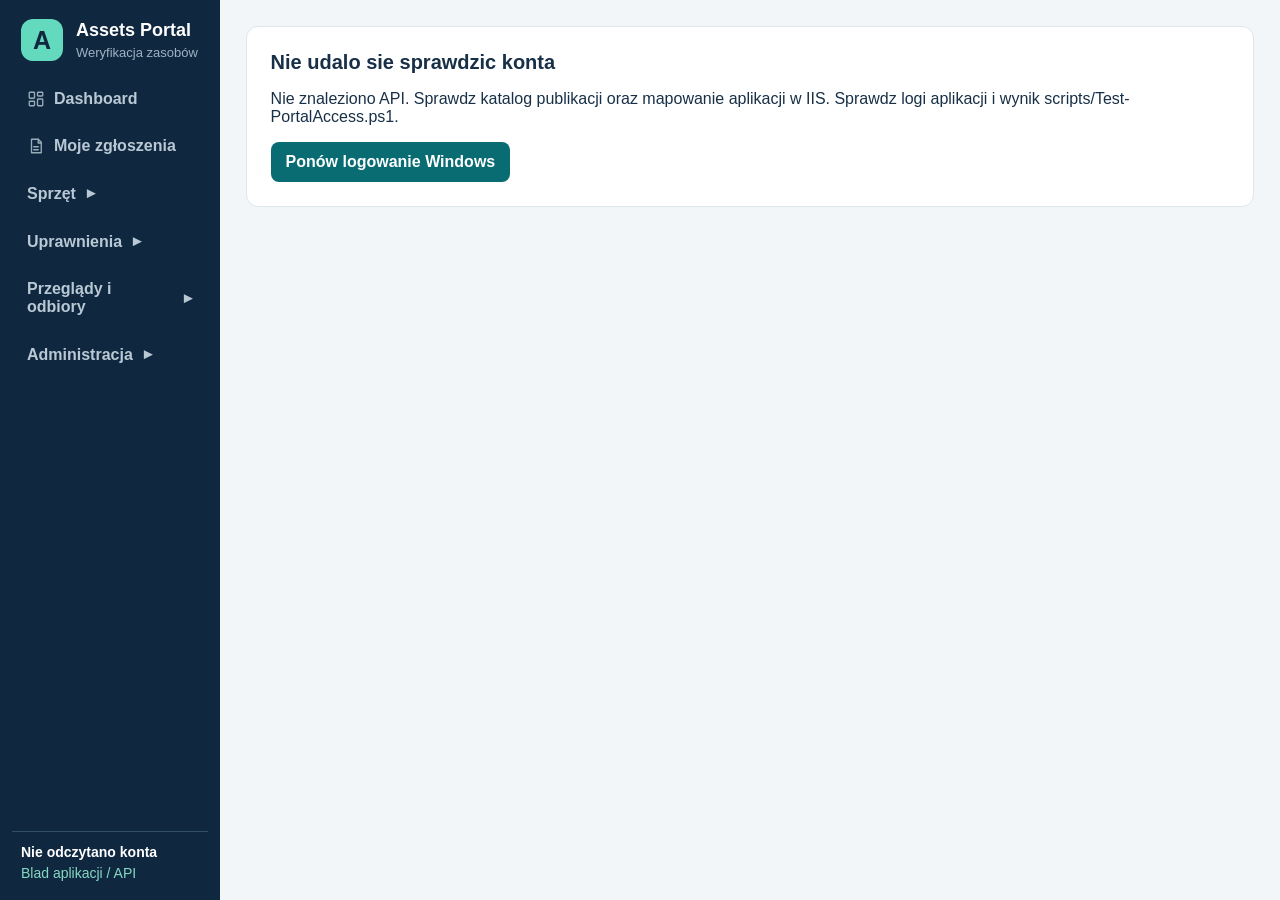
==== commit 2b1323a7: "Reorganize collapsed navigation and add live overview dashboard" ====
--- a/wwwroot/index.html
+++ b/wwwroot/index.html
@@ -1,6 +1,6 @@
 <!doctype html>
-<html lang="pl"><head><meta charset="utf-8"><meta name="viewport" content="width=device-width,initial-scale=1"><title>M&#243;j sprz&#281;t | Assets Portal</title><link rel="icon" href="data:image/svg+xml,%3Csvg xmlns='http://www.w3.org/2000/svg' viewBox='0 0 64 64'%3E%3Crect width='64' height='64' rx='14' fill='%2310283f'/%3E%3Cpath d='M17 21h30v22H17zM23 48h18' fill='none' stroke='%2367d6bd' stroke-width='5' stroke-linecap='round'/%3E%3C/svg%3E"><link rel="stylesheet" href="style.css?v=20261118-1"></head>
-<body><div class="shell"><aside><div class="brand"><span class="mark">A</span><div><strong>Assets Portal</strong><small>Weryfikacja zasobów</small></div></div><nav><div class="equipmentGroup"><button id="equipmentNav" class="equipmentNav" aria-expanded="true" aria-controls="equipmentSubnav">Sprz&#281;t <span class="navChevron" aria-hidden="true">&#9662;</span></button><div id="equipmentSubnav" class="equipmentSubnav"><button class="active" data-view="assets"><svg class="navIcon" width="18" height="18" aria-hidden="true" viewBox="0 0 24 24" fill="none" stroke="currentColor" stroke-width="1.8" stroke-linecap="round" stroke-linejoin="round"><path d="M4 7h16v12H4z"/><path d="M8 7V4h8v3"/><path d="M4 12h16"/></svg> M&#243;j sprz&#281;t</button><button data-view="team" id="teamNav" hidden><svg class="navIcon" width="18" height="18" aria-hidden="true" viewBox="0 0 24 24" fill="none" stroke="currentColor" stroke-width="1.8" stroke-linecap="round" stroke-linejoin="round"><circle cx="9" cy="8" r="3"/><path d="M3 19v-2a6 6 0 0 1 12 0v2"/><path d="M16 6a3 3 0 0 1 0 5"/><path d="M17 14a5 5 0 0 1 4 5"/></svg> Sprz&#281;t mojego zespo&#322;u</button></div></div><div class="equipmentGroup"><button id="permissionsNav" class="equipmentNav" aria-expanded="true" aria-controls="permissionsSubnav">Uprawnienia <span class="navChevron" aria-hidden="true">&#9662;</span></button><div id="permissionsSubnav" class="equipmentSubnav"><button data-view="permissions"><svg class="navIcon" width="18" height="18" aria-hidden="true" viewBox="0 0 24 24" fill="none" stroke="currentColor" stroke-width="1.8" stroke-linecap="round" stroke-linejoin="round"><rect x="3" y="11" width="18" height="10" rx="2"/><path d="M7 11V7a5 5 0 0 1 10 0v4"/></svg> Moje uprawnienia</button><button data-view="teamPermissions"><svg class="navIcon" width="18" height="18" aria-hidden="true" viewBox="0 0 24 24" fill="none" stroke="currentColor" stroke-width="1.8" stroke-linecap="round" stroke-linejoin="round"><circle cx="8" cy="8" r="3"/><path d="M2 21v-2a6 6 0 0 1 9-5"/><path d="m15 18 2 2 4-4"/></svg> Uprawnienia mojego zespo&#322;u</button></div></div><div id="managementGroup" class="equipmentGroup" hidden><button id="managementNav" class="equipmentNav" aria-expanded="true" aria-controls="managementSubnav">Zarządzanie zespołem <span class="navChevron" aria-hidden="true">&#9662;</span></button><div id="managementSubnav" class="equipmentSubnav"><button data-view="teamReviews" id="teamReviewsNav" hidden><svg class="navIcon" width="18" height="18" aria-hidden="true" viewBox="0 0 24 24" fill="none" stroke="currentColor" stroke-width="1.8" stroke-linecap="round" stroke-linejoin="round"><path d="M5 4h14v16H5z"/><path d="m8 12 3 3 5-6"/></svg> Przeglady zespolu</button><button data-view="delegations" id="delegationsNav" hidden><svg class="navIcon" width="18" height="18" aria-hidden="true" viewBox="0 0 24 24" fill="none" stroke="currentColor" stroke-width="1.8" stroke-linecap="round" stroke-linejoin="round"><circle cx="9" cy="8" r="3"/><path d="M3 21v-2a6 6 0 0 1 12 0v2"/><path d="m16 10 2 2 4-4"/></svg> Zastępstwa kierowników</button></div></div><button data-view="reports"><svg class="navIcon" width="18" height="18" aria-hidden="true" viewBox="0 0 24 24" fill="none" stroke="currentColor" stroke-width="1.8" stroke-linecap="round" stroke-linejoin="round"><path d="M6 3h9l4 4v14H6z"/><path d="M15 3v5h4M9 13h6M9 17h6"/></svg> Moje zgłoszenia</button><button data-view="reviews"><svg class="navIcon" width="18" height="18" aria-hidden="true" viewBox="0 0 24 24" fill="none" stroke="currentColor" stroke-width="1.8" stroke-linecap="round" stroke-linejoin="round"><rect x="4" y="3" width="16" height="18" rx="2"/><path d="M8 2v4M16 2v4M4 10h16M8 15l2 2 5-5"/></svg> Przeglady roczne <span id="reviewPendingIndicator"></span></button><button data-view="custodyInbox"><svg class="navIcon" width="18" height="18" aria-hidden="true" viewBox="0 0 24 24" fill="none" stroke="currentColor" stroke-width="1.8" stroke-linecap="round" stroke-linejoin="round"><path d="M4 12h16"/><path d="m14 6 6 6-6 6"/><path d="M4 4v16"/></svg> Odbiory i akceptacje</button><button data-view="handover" id="handoverNav" hidden><svg class="navIcon" width="18" height="18" aria-hidden="true" viewBox="0 0 24 24" fill="none" stroke="currentColor" stroke-width="1.8" stroke-linecap="round" stroke-linejoin="round"><path d="M4 7h15"/><path d="m15 3 4 4-4 4"/><path d="M20 17H5"/><path d="m9 13-4 4 4 4"/></svg> Zdanie i przekazanie sprzetu</button><button data-view="admin" id="adminNav" hidden><svg class="navIcon" width="18" height="18" aria-hidden="true" viewBox="0 0 24 24" fill="none" stroke="currentColor" stroke-width="1.8" stroke-linecap="round" stroke-linejoin="round"><path d="M12 2 4 5v6c0 5 3 8 8 11 5-3 8-6 8-11V5z"/><path d="m8 12 3 3 5-6"/></svg> Administracja <span id="pendingCount"></span></button><div id="settingsGroup" class="equipmentGroup" hidden><button id="settingsNav" class="equipmentNav" aria-expanded="true" aria-controls="settingsSubnav">Ustawienia <span class="navChevron" aria-hidden="true">&#9662;</span></button><div id="settingsSubnav" class="equipmentSubnav"><button data-view="settings"><svg class="navIcon" width="18" height="18" aria-hidden="true" viewBox="0 0 24 24" fill="none" stroke="currentColor" stroke-width="1.8" stroke-linecap="round" stroke-linejoin="round"><circle cx="12" cy="12" r="3"/><path d="M10 2h4l1 3 3 1 2 3-2 3 2 3-2 3-3 1-1 3h-4l-1-3-3-1-2-3 2-3-2-3 2-3 3-1z"/></svg> Jira</button><button data-view="deployment"><svg class="navIcon" width="18" height="18" aria-hidden="true" viewBox="0 0 24 24" fill="none" stroke="currentColor" stroke-width="1.8" stroke-linecap="round" stroke-linejoin="round"><path d="M21 11a9 9 0 1 1-3-6"/><path d="M21 3v6h-6"/></svg> Aktualizacje</button><button data-view="entitlementAdmin" id="entitlementAdminNav" hidden><svg class="navIcon" width="18" height="18" aria-hidden="true" viewBox="0 0 24 24" fill="none" stroke="currentColor" stroke-width="1.8"><rect x="3" y="4" width="18" height="16" rx="2"/><path d="M7 9h10M7 13h10"/></svg> Źródła i opisy uprawnień</button><button data-view="notificationSettings"><svg class="navIcon" width="18" height="18" aria-hidden="true" viewBox="0 0 24 24" fill="none" stroke="currentColor" stroke-width="1.8" stroke-linecap="round" stroke-linejoin="round"><path d="M4 5h16v14H4z"/><path d="m4 7 8 6 8-6"/></svg> SMTP i Teams</button><button data-view="audit"><svg class="navIcon" width="18" height="18" aria-hidden="true" viewBox="0 0 24 24" fill="none" stroke="currentColor" stroke-width="1.8" stroke-linecap="round" stroke-linejoin="round"><path d="M5 4h14v16H5z"/><path d="M8 8h8M8 12h8M8 16h4"/></svg> Logi audytu</button><button data-view="entra"><svg class="navIcon" width="18" height="18" aria-hidden="true" viewBox="0 0 24 24" fill="none" stroke="currentColor" stroke-width="1.8" stroke-linecap="round" stroke-linejoin="round"><path d="M12 2 3 20h18z"/><path d="M12 8v5M12 17h.01"/></svg> Entra ID</button><button data-view="access"><svg class="navIcon" width="18" height="18" aria-hidden="true" viewBox="0 0 24 24" fill="none" stroke="currentColor" stroke-width="1.8" stroke-linecap="round" stroke-linejoin="round"><circle cx="9" cy="8" r="3"/><path d="M3 21v-3a6 6 0 0 1 12 0v3"/><path d="m17 10 2 2 3-4"/></svg> Dost&#281;p do portalu</button></div></div></nav><div class="sidebarBottom"><strong id="identity">Ładowanie konta…</strong><span id="identityRole"></span></div></aside><main><div id="authPanel" class="settingsCard" hidden><h2 id="authTitle"></h2><p id="authDetail"></p><button class="primary" id="retryLogin">Pon&#243;w logowanie Windows</button></div><div id="message" role="status" aria-live="polite"></div><section id="assetsView"><div class="toolbar"><h2>Przypisane do mnie</h2><div class="equipmentToolbarActions"><button type="button" class="secondary" id="discloseMyAsset">+ Mam inny sprzęt</button><button id="refresh">Odśwież dane</button></div></div><div id="assetFilters"></div><div id="assets" class="equipmentList"><p class="empty">Pobieranie zasobów…</p></div></section><section id="teamView" hidden>
+<html lang="pl"><head><meta charset="utf-8"><meta name="viewport" content="width=device-width,initial-scale=1"><title>M&#243;j sprz&#281;t | Assets Portal</title><link rel="icon" href="data:image/svg+xml,%3Csvg xmlns='http://www.w3.org/2000/svg' viewBox='0 0 64 64'%3E%3Crect width='64' height='64' rx='14' fill='%2310283f'/%3E%3Cpath d='M17 21h30v22H17zM23 48h18' fill='none' stroke='%2367d6bd' stroke-width='5' stroke-linecap='round'/%3E%3C/svg%3E"><link rel="stylesheet" href="style.css?v=20261118-2"></head>
+<body><div class="shell"><aside><div class="brand"><span class="mark">A</span><div><strong>Assets Portal</strong><small>Weryfikacja zasobów</small></div></div><nav><button data-view="dashboard"><svg class="navIcon" width="18" height="18" aria-hidden="true" viewBox="0 0 24 24" fill="none" stroke="currentColor" stroke-width="1.8"><rect x="3" y="3" width="7" height="8" rx="1"/><rect x="14" y="3" width="7" height="5" rx="1"/><rect x="3" y="15" width="7" height="6" rx="1"/><rect x="14" y="12" width="7" height="9" rx="1"/></svg> Dashboard</button><button data-view="reports"><svg class="navIcon" width="18" height="18" aria-hidden="true" viewBox="0 0 24 24" fill="none" stroke="currentColor" stroke-width="1.8" stroke-linecap="round" stroke-linejoin="round"><path d="M6 3h9l4 4v14H6z"/><path d="M15 3v5h4M9 13h6M9 17h6"/></svg> Moje zgłoszenia</button><div class="equipmentGroup"><button id="equipmentNav" class="equipmentNav" aria-expanded="false" aria-controls="equipmentSubnav">Sprz&#281;t <span class="navChevron" aria-hidden="true">&#9662;</span></button><div id="equipmentSubnav" class="equipmentSubnav" hidden><button class="active" data-view="assets"><svg class="navIcon" width="18" height="18" aria-hidden="true" viewBox="0 0 24 24" fill="none" stroke="currentColor" stroke-width="1.8" stroke-linecap="round" stroke-linejoin="round"><path d="M4 7h16v12H4z"/><path d="M8 7V4h8v3"/><path d="M4 12h16"/></svg> M&#243;j sprz&#281;t</button><button data-view="team" id="teamNav" hidden><svg class="navIcon" width="18" height="18" aria-hidden="true" viewBox="0 0 24 24" fill="none" stroke="currentColor" stroke-width="1.8" stroke-linecap="round" stroke-linejoin="round"><circle cx="9" cy="8" r="3"/><path d="M3 19v-2a6 6 0 0 1 12 0v2"/><path d="M16 6a3 3 0 0 1 0 5"/><path d="M17 14a5 5 0 0 1 4 5"/></svg> Sprz&#281;t mojego zespo&#322;u</button></div></div><div class="equipmentGroup"><button id="permissionsNav" class="equipmentNav" aria-expanded="false" aria-controls="permissionsSubnav">Uprawnienia <span class="navChevron" aria-hidden="true">&#9662;</span></button><div id="permissionsSubnav" class="equipmentSubnav" hidden><button data-view="permissions"><svg class="navIcon" width="18" height="18" aria-hidden="true" viewBox="0 0 24 24" fill="none" stroke="currentColor" stroke-width="1.8" stroke-linecap="round" stroke-linejoin="round"><rect x="3" y="11" width="18" height="10" rx="2"/><path d="M7 11V7a5 5 0 0 1 10 0v4"/></svg> Moje uprawnienia</button><button data-view="teamPermissions"><svg class="navIcon" width="18" height="18" aria-hidden="true" viewBox="0 0 24 24" fill="none" stroke="currentColor" stroke-width="1.8" stroke-linecap="round" stroke-linejoin="round"><circle cx="8" cy="8" r="3"/><path d="M2 21v-2a6 6 0 0 1 9-5"/><path d="m15 18 2 2 4-4"/></svg> Uprawnienia mojego zespo&#322;u</button></div></div><div id="reviewsGroupGroup" class="equipmentGroup"><button id="reviewsGroupNav" class="equipmentNav" aria-expanded="false" aria-controls="reviewsGroupSubnav">Przeglądy i odbiory <span class="navChevron" aria-hidden="true">&#9662;</span></button><div id="reviewsGroupSubnav" class="equipmentSubnav" hidden><button data-view="reviews"><svg class="navIcon" width="18" height="18" aria-hidden="true" viewBox="0 0 24 24" fill="none" stroke="currentColor" stroke-width="1.8" stroke-linecap="round" stroke-linejoin="round"><rect x="4" y="3" width="16" height="18" rx="2"/><path d="M8 2v4M16 2v4M4 10h16M8 15l2 2 5-5"/></svg> Przeglady roczne <span id="reviewPendingIndicator"></span></button><button data-view="custodyInbox"><svg class="navIcon" width="18" height="18" aria-hidden="true" viewBox="0 0 24 24" fill="none" stroke="currentColor" stroke-width="1.8" stroke-linecap="round" stroke-linejoin="round"><path d="M4 12h16"/><path d="m14 6 6 6-6 6"/><path d="M4 4v16"/></svg> Odbiory i akceptacje</button></div></div><div id="managementGroup" class="equipmentGroup" hidden><button id="managementNav" class="equipmentNav" aria-expanded="false" aria-controls="managementSubnav">Zarządzanie zespołem <span class="navChevron" aria-hidden="true">&#9662;</span></button><div id="managementSubnav" class="equipmentSubnav" hidden><button data-view="teamReviews" id="teamReviewsNav" hidden><svg class="navIcon" width="18" height="18" aria-hidden="true" viewBox="0 0 24 24" fill="none" stroke="currentColor" stroke-width="1.8" stroke-linecap="round" stroke-linejoin="round"><path d="M5 4h14v16H5z"/><path d="m8 12 3 3 5-6"/></svg> Przeglady zespolu</button><button data-view="delegations" id="delegationsNav" hidden><svg class="navIcon" width="18" height="18" aria-hidden="true" viewBox="0 0 24 24" fill="none" stroke="currentColor" stroke-width="1.8" stroke-linecap="round" stroke-linejoin="round"><circle cx="9" cy="8" r="3"/><path d="M3 21v-2a6 6 0 0 1 12 0v2"/><path d="m16 10 2 2 4-4"/></svg> Zastępstwa kierowników</button></div></div><div id="administrationGroup" class="equipmentGroup"><button id="administrationNav" class="equipmentNav" aria-expanded="false" aria-controls="administrationSubnav">Administracja <span class="navChevron" aria-hidden="true">&#9662;</span></button><div id="administrationSubnav" class="equipmentSubnav" hidden><button data-view="admin" id="adminNav" hidden><svg class="navIcon" width="18" height="18" aria-hidden="true" viewBox="0 0 24 24" fill="none" stroke="currentColor" stroke-width="1.8" stroke-linecap="round" stroke-linejoin="round"><path d="M12 2 4 5v6c0 5 3 8 8 11 5-3 8-6 8-11V5z"/><path d="m8 12 3 3 5-6"/></svg> Zgłoszenia do obsługi <span id="pendingCount"></span></button><button data-view="handover" id="handoverNav" hidden><svg class="navIcon" width="18" height="18" aria-hidden="true" viewBox="0 0 24 24" fill="none" stroke="currentColor" stroke-width="1.8" stroke-linecap="round" stroke-linejoin="round"><path d="M4 7h15"/><path d="m15 3 4 4-4 4"/><path d="M20 17H5"/><path d="m9 13-4 4 4 4"/></svg> Zdanie i przekazanie sprzetu</button></div></div><div id="settingsGroup" class="equipmentGroup" hidden><button id="settingsNav" class="equipmentNav" aria-expanded="false" aria-controls="settingsSubnav">Ustawienia <span class="navChevron" aria-hidden="true">&#9662;</span></button><div id="settingsSubnav" class="equipmentSubnav" hidden><button data-view="settings"><svg class="navIcon" width="18" height="18" aria-hidden="true" viewBox="0 0 24 24" fill="none" stroke="currentColor" stroke-width="1.8" stroke-linecap="round" stroke-linejoin="round"><circle cx="12" cy="12" r="3"/><path d="M10 2h4l1 3 3 1 2 3-2 3 2 3-2 3-3 1-1 3h-4l-1-3-3-1-2-3 2-3-2-3 2-3 3-1z"/></svg> Jira</button><button data-view="deployment"><svg class="navIcon" width="18" height="18" aria-hidden="true" viewBox="0 0 24 24" fill="none" stroke="currentColor" stroke-width="1.8" stroke-linecap="round" stroke-linejoin="round"><path d="M21 11a9 9 0 1 1-3-6"/><path d="M21 3v6h-6"/></svg> Aktualizacje</button><button data-view="entitlementAdmin" id="entitlementAdminNav" hidden><svg class="navIcon" width="18" height="18" aria-hidden="true" viewBox="0 0 24 24" fill="none" stroke="currentColor" stroke-width="1.8"><rect x="3" y="4" width="18" height="16" rx="2"/><path d="M7 9h10M7 13h10"/></svg> Źródła i opisy uprawnień</button><button data-view="notificationSettings"><svg class="navIcon" width="18" height="18" aria-hidden="true" viewBox="0 0 24 24" fill="none" stroke="currentColor" stroke-width="1.8" stroke-linecap="round" stroke-linejoin="round"><path d="M4 5h16v14H4z"/><path d="m4 7 8 6 8-6"/></svg> SMTP i Teams</button><button data-view="audit"><svg class="navIcon" width="18" height="18" aria-hidden="true" viewBox="0 0 24 24" fill="none" stroke="currentColor" stroke-width="1.8" stroke-linecap="round" stroke-linejoin="round"><path d="M5 4h14v16H5z"/><path d="M8 8h8M8 12h8M8 16h4"/></svg> Logi audytu</button><button data-view="entra"><svg class="navIcon" width="18" height="18" aria-hidden="true" viewBox="0 0 24 24" fill="none" stroke="currentColor" stroke-width="1.8" stroke-linecap="round" stroke-linejoin="round"><path d="M12 2 3 20h18z"/><path d="M12 8v5M12 17h.01"/></svg> Entra ID</button><button data-view="access"><svg class="navIcon" width="18" height="18" aria-hidden="true" viewBox="0 0 24 24" fill="none" stroke="currentColor" stroke-width="1.8" stroke-linecap="round" stroke-linejoin="round"><circle cx="9" cy="8" r="3"/><path d="M3 21v-3a6 6 0 0 1 12 0v3"/><path d="m17 10 2 2 3-4"/></svg> Dost&#281;p do portalu</button></div></div></nav><div class="sidebarBottom"><strong id="identity">Ładowanie konta…</strong><span id="identityRole"></span></div></aside><main><div id="authPanel" class="settingsCard" hidden><h2 id="authTitle"></h2><p id="authDetail"></p><button class="primary" id="retryLogin">Pon&#243;w logowanie Windows</button></div><div id="message" role="status" aria-live="polite"></div><section id="dashboardView" hidden><div class="toolbar"><h2>Dashboard / Overview</h2><button class="secondary" id="dashboardRefresh">Odśwież</button></div><p class="meta">Twoje zgłoszenia, wymagane przeglądy i zadania odbioru.</p><div class="overviewGrid"><button type="button" data-go="reports"><strong id="overviewMyReports">—</strong><span>Moje zgłoszenia otwarte</span></button><button type="button" data-go="reviews"><strong id="overviewReviews">—</strong><span>Przeglądy do wykonania</span></button><button type="button" data-go="custodyInbox"><strong id="overviewCustody">—</strong><span>Odbiory i wydania do obsługi</span></button><button type="button" data-go="admin" id="overviewAdminTile" hidden><strong id="overviewAdminReports">—</strong><span>Zgłoszenia administracyjne do obsługi</span></button></div><div id="overviewError" class="meta" role="status"></div></section><section id="assetsView"><div class="toolbar"><h2>Przypisane do mnie</h2><div class="equipmentToolbarActions"><button type="button" class="secondary" id="discloseMyAsset">+ Mam inny sprzęt</button><button id="refresh">Odśwież dane</button></div></div><div id="assetFilters"></div><div id="assets" class="equipmentList"><p class="empty">Pobieranie zasobów…</p></div></section><section id="teamView" hidden>
  <div class="toolbar"><h2>Sprzet calego zespolu</h2><div class="teamOptions">
  <label><input id="includeIndirect" type="checkbox" checked style="width:auto"> Uwzglednij podwladnych posrednich</label>
  <label>Widok <select id="teamDisplayMode"><option value="people">Pracownicy</option><option value="all">Wszystkie urzadzenia</option></select></label>
@@ -191,4 +191,4 @@
 <label>Opis<textarea id="entManualNote" rows="4" maxlength="2000"></textarea></label>
 <label class="entCheck"><input type="checkbox" id="entManualHidden"> Ukryj w prezentacji dla użytkownika</label>
 <div class="actions"><button type="button" id="entManualCancel" class="secondary">Anuluj</button>
-<button class="primary" type="submit">Zapisz</button></div></form></dialog><script src="equipment.js?v=20261118-1" defer></script><script src="app.js?v=20261118-1" defer></script><script src="team.js?v=20261118-1" defer></script><script src="entitlements.js?v=20261118-1" defer></script><script src="access.js?v=20261118-1" defer></script><script src="handover.js?v=20261118-1" defer></script><script src="reviews.js?v=20261118-1" defer></script><script src="notifications.js?v=20261118-1" defer></script><script src="custody.js?v=20261118-1" defer></script></body></html>
+<button class="primary" type="submit">Zapisz</button></div></form></dialog><script src="equipment.js?v=20261118-2" defer></script><script src="app.js?v=20261118-2" defer></script><script src="team.js?v=20261118-2" defer></script><script src="entitlements.js?v=20261118-2" defer></script><script src="access.js?v=20261118-2" defer></script><script src="handover.js?v=20261118-2" defer></script><script src="reviews.js?v=20261118-2" defer></script><script src="notifications.js?v=20261118-2" defer></script><script src="custody.js?v=20261118-2" defer></script></body></html>
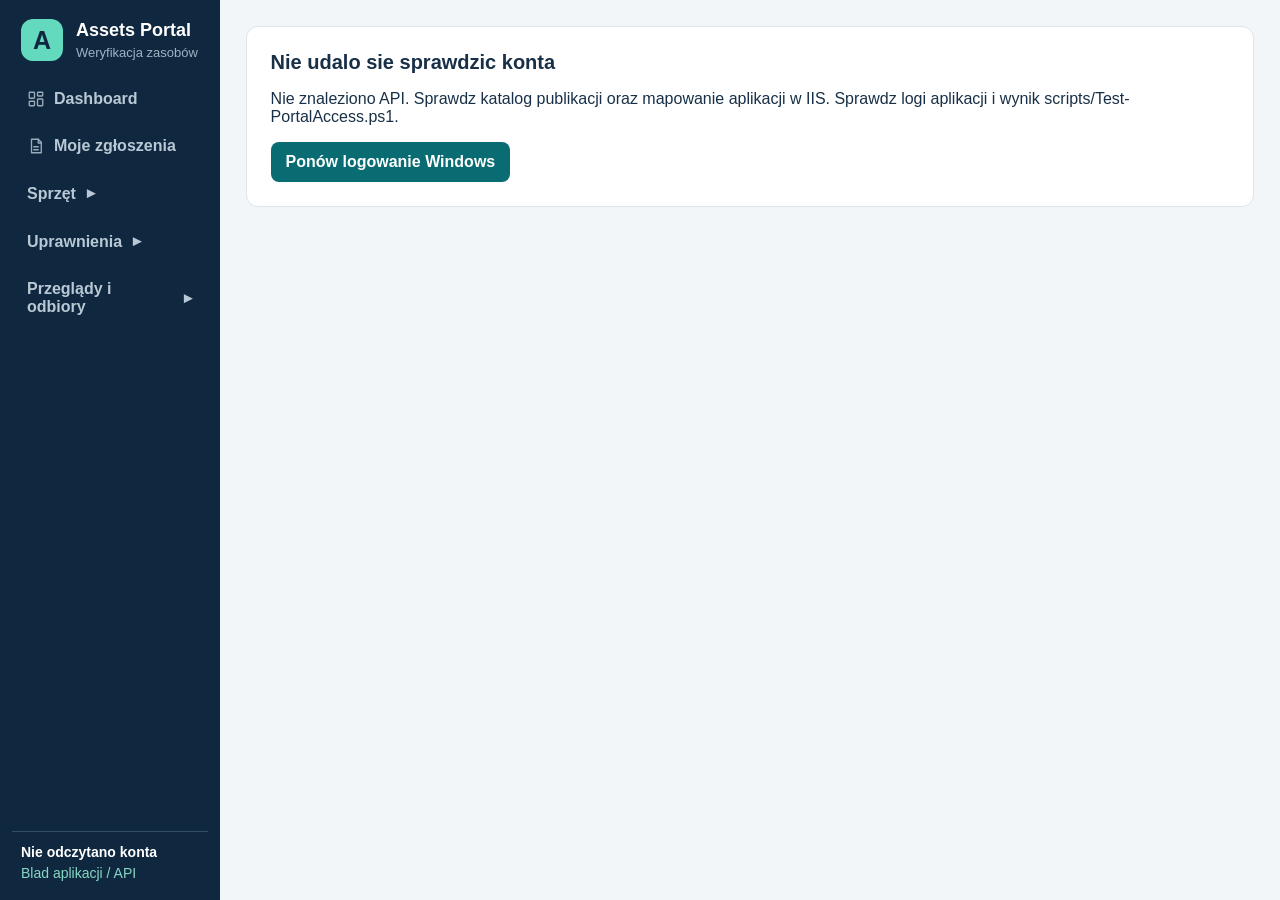
==== commit 70071ecb: "Normalize reviews and custody sidebar group id" ====
--- a/wwwroot/index.html
+++ b/wwwroot/index.html
@@ -1,6 +1,6 @@
 <!doctype html>
 <html lang="pl"><head><meta charset="utf-8"><meta name="viewport" content="width=device-width,initial-scale=1"><title>M&#243;j sprz&#281;t | Assets Portal</title><link rel="icon" href="data:image/svg+xml,%3Csvg xmlns='http://www.w3.org/2000/svg' viewBox='0 0 64 64'%3E%3Crect width='64' height='64' rx='14' fill='%2310283f'/%3E%3Cpath d='M17 21h30v22H17zM23 48h18' fill='none' stroke='%2367d6bd' stroke-width='5' stroke-linecap='round'/%3E%3C/svg%3E"><link rel="stylesheet" href="style.css?v=20261118-2"></head>
-<body><div class="shell"><aside><div class="brand"><span class="mark">A</span><div><strong>Assets Portal</strong><small>Weryfikacja zasobów</small></div></div><nav><button data-view="dashboard"><svg class="navIcon" width="18" height="18" aria-hidden="true" viewBox="0 0 24 24" fill="none" stroke="currentColor" stroke-width="1.8"><rect x="3" y="3" width="7" height="8" rx="1"/><rect x="14" y="3" width="7" height="5" rx="1"/><rect x="3" y="15" width="7" height="6" rx="1"/><rect x="14" y="12" width="7" height="9" rx="1"/></svg> Dashboard</button><button data-view="reports"><svg class="navIcon" width="18" height="18" aria-hidden="true" viewBox="0 0 24 24" fill="none" stroke="currentColor" stroke-width="1.8" stroke-linecap="round" stroke-linejoin="round"><path d="M6 3h9l4 4v14H6z"/><path d="M15 3v5h4M9 13h6M9 17h6"/></svg> Moje zgłoszenia</button><div class="equipmentGroup"><button id="equipmentNav" class="equipmentNav" aria-expanded="false" aria-controls="equipmentSubnav">Sprz&#281;t <span class="navChevron" aria-hidden="true">&#9662;</span></button><div id="equipmentSubnav" class="equipmentSubnav" hidden><button class="active" data-view="assets"><svg class="navIcon" width="18" height="18" aria-hidden="true" viewBox="0 0 24 24" fill="none" stroke="currentColor" stroke-width="1.8" stroke-linecap="round" stroke-linejoin="round"><path d="M4 7h16v12H4z"/><path d="M8 7V4h8v3"/><path d="M4 12h16"/></svg> M&#243;j sprz&#281;t</button><button data-view="team" id="teamNav" hidden><svg class="navIcon" width="18" height="18" aria-hidden="true" viewBox="0 0 24 24" fill="none" stroke="currentColor" stroke-width="1.8" stroke-linecap="round" stroke-linejoin="round"><circle cx="9" cy="8" r="3"/><path d="M3 19v-2a6 6 0 0 1 12 0v2"/><path d="M16 6a3 3 0 0 1 0 5"/><path d="M17 14a5 5 0 0 1 4 5"/></svg> Sprz&#281;t mojego zespo&#322;u</button></div></div><div class="equipmentGroup"><button id="permissionsNav" class="equipmentNav" aria-expanded="false" aria-controls="permissionsSubnav">Uprawnienia <span class="navChevron" aria-hidden="true">&#9662;</span></button><div id="permissionsSubnav" class="equipmentSubnav" hidden><button data-view="permissions"><svg class="navIcon" width="18" height="18" aria-hidden="true" viewBox="0 0 24 24" fill="none" stroke="currentColor" stroke-width="1.8" stroke-linecap="round" stroke-linejoin="round"><rect x="3" y="11" width="18" height="10" rx="2"/><path d="M7 11V7a5 5 0 0 1 10 0v4"/></svg> Moje uprawnienia</button><button data-view="teamPermissions"><svg class="navIcon" width="18" height="18" aria-hidden="true" viewBox="0 0 24 24" fill="none" stroke="currentColor" stroke-width="1.8" stroke-linecap="round" stroke-linejoin="round"><circle cx="8" cy="8" r="3"/><path d="M2 21v-2a6 6 0 0 1 9-5"/><path d="m15 18 2 2 4-4"/></svg> Uprawnienia mojego zespo&#322;u</button></div></div><div id="reviewsGroupGroup" class="equipmentGroup"><button id="reviewsGroupNav" class="equipmentNav" aria-expanded="false" aria-controls="reviewsGroupSubnav">Przeglądy i odbiory <span class="navChevron" aria-hidden="true">&#9662;</span></button><div id="reviewsGroupSubnav" class="equipmentSubnav" hidden><button data-view="reviews"><svg class="navIcon" width="18" height="18" aria-hidden="true" viewBox="0 0 24 24" fill="none" stroke="currentColor" stroke-width="1.8" stroke-linecap="round" stroke-linejoin="round"><rect x="4" y="3" width="16" height="18" rx="2"/><path d="M8 2v4M16 2v4M4 10h16M8 15l2 2 5-5"/></svg> Przeglady roczne <span id="reviewPendingIndicator"></span></button><button data-view="custodyInbox"><svg class="navIcon" width="18" height="18" aria-hidden="true" viewBox="0 0 24 24" fill="none" stroke="currentColor" stroke-width="1.8" stroke-linecap="round" stroke-linejoin="round"><path d="M4 12h16"/><path d="m14 6 6 6-6 6"/><path d="M4 4v16"/></svg> Odbiory i akceptacje</button></div></div><div id="managementGroup" class="equipmentGroup" hidden><button id="managementNav" class="equipmentNav" aria-expanded="false" aria-controls="managementSubnav">Zarządzanie zespołem <span class="navChevron" aria-hidden="true">&#9662;</span></button><div id="managementSubnav" class="equipmentSubnav" hidden><button data-view="teamReviews" id="teamReviewsNav" hidden><svg class="navIcon" width="18" height="18" aria-hidden="true" viewBox="0 0 24 24" fill="none" stroke="currentColor" stroke-width="1.8" stroke-linecap="round" stroke-linejoin="round"><path d="M5 4h14v16H5z"/><path d="m8 12 3 3 5-6"/></svg> Przeglady zespolu</button><button data-view="delegations" id="delegationsNav" hidden><svg class="navIcon" width="18" height="18" aria-hidden="true" viewBox="0 0 24 24" fill="none" stroke="currentColor" stroke-width="1.8" stroke-linecap="round" stroke-linejoin="round"><circle cx="9" cy="8" r="3"/><path d="M3 21v-2a6 6 0 0 1 12 0v2"/><path d="m16 10 2 2 4-4"/></svg> Zastępstwa kierowników</button></div></div><div id="administrationGroup" class="equipmentGroup"><button id="administrationNav" class="equipmentNav" aria-expanded="false" aria-controls="administrationSubnav">Administracja <span class="navChevron" aria-hidden="true">&#9662;</span></button><div id="administrationSubnav" class="equipmentSubnav" hidden><button data-view="admin" id="adminNav" hidden><svg class="navIcon" width="18" height="18" aria-hidden="true" viewBox="0 0 24 24" fill="none" stroke="currentColor" stroke-width="1.8" stroke-linecap="round" stroke-linejoin="round"><path d="M12 2 4 5v6c0 5 3 8 8 11 5-3 8-6 8-11V5z"/><path d="m8 12 3 3 5-6"/></svg> Zgłoszenia do obsługi <span id="pendingCount"></span></button><button data-view="handover" id="handoverNav" hidden><svg class="navIcon" width="18" height="18" aria-hidden="true" viewBox="0 0 24 24" fill="none" stroke="currentColor" stroke-width="1.8" stroke-linecap="round" stroke-linejoin="round"><path d="M4 7h15"/><path d="m15 3 4 4-4 4"/><path d="M20 17H5"/><path d="m9 13-4 4 4 4"/></svg> Zdanie i przekazanie sprzetu</button></div></div><div id="settingsGroup" class="equipmentGroup" hidden><button id="settingsNav" class="equipmentNav" aria-expanded="false" aria-controls="settingsSubnav">Ustawienia <span class="navChevron" aria-hidden="true">&#9662;</span></button><div id="settingsSubnav" class="equipmentSubnav" hidden><button data-view="settings"><svg class="navIcon" width="18" height="18" aria-hidden="true" viewBox="0 0 24 24" fill="none" stroke="currentColor" stroke-width="1.8" stroke-linecap="round" stroke-linejoin="round"><circle cx="12" cy="12" r="3"/><path d="M10 2h4l1 3 3 1 2 3-2 3 2 3-2 3-3 1-1 3h-4l-1-3-3-1-2-3 2-3-2-3 2-3 3-1z"/></svg> Jira</button><button data-view="deployment"><svg class="navIcon" width="18" height="18" aria-hidden="true" viewBox="0 0 24 24" fill="none" stroke="currentColor" stroke-width="1.8" stroke-linecap="round" stroke-linejoin="round"><path d="M21 11a9 9 0 1 1-3-6"/><path d="M21 3v6h-6"/></svg> Aktualizacje</button><button data-view="entitlementAdmin" id="entitlementAdminNav" hidden><svg class="navIcon" width="18" height="18" aria-hidden="true" viewBox="0 0 24 24" fill="none" stroke="currentColor" stroke-width="1.8"><rect x="3" y="4" width="18" height="16" rx="2"/><path d="M7 9h10M7 13h10"/></svg> Źródła i opisy uprawnień</button><button data-view="notificationSettings"><svg class="navIcon" width="18" height="18" aria-hidden="true" viewBox="0 0 24 24" fill="none" stroke="currentColor" stroke-width="1.8" stroke-linecap="round" stroke-linejoin="round"><path d="M4 5h16v14H4z"/><path d="m4 7 8 6 8-6"/></svg> SMTP i Teams</button><button data-view="audit"><svg class="navIcon" width="18" height="18" aria-hidden="true" viewBox="0 0 24 24" fill="none" stroke="currentColor" stroke-width="1.8" stroke-linecap="round" stroke-linejoin="round"><path d="M5 4h14v16H5z"/><path d="M8 8h8M8 12h8M8 16h4"/></svg> Logi audytu</button><button data-view="entra"><svg class="navIcon" width="18" height="18" aria-hidden="true" viewBox="0 0 24 24" fill="none" stroke="currentColor" stroke-width="1.8" stroke-linecap="round" stroke-linejoin="round"><path d="M12 2 3 20h18z"/><path d="M12 8v5M12 17h.01"/></svg> Entra ID</button><button data-view="access"><svg class="navIcon" width="18" height="18" aria-hidden="true" viewBox="0 0 24 24" fill="none" stroke="currentColor" stroke-width="1.8" stroke-linecap="round" stroke-linejoin="round"><circle cx="9" cy="8" r="3"/><path d="M3 21v-3a6 6 0 0 1 12 0v3"/><path d="m17 10 2 2 3-4"/></svg> Dost&#281;p do portalu</button></div></div></nav><div class="sidebarBottom"><strong id="identity">Ładowanie konta…</strong><span id="identityRole"></span></div></aside><main><div id="authPanel" class="settingsCard" hidden><h2 id="authTitle"></h2><p id="authDetail"></p><button class="primary" id="retryLogin">Pon&#243;w logowanie Windows</button></div><div id="message" role="status" aria-live="polite"></div><section id="dashboardView" hidden><div class="toolbar"><h2>Dashboard / Overview</h2><button class="secondary" id="dashboardRefresh">Odśwież</button></div><p class="meta">Twoje zgłoszenia, wymagane przeglądy i zadania odbioru.</p><div class="overviewGrid"><button type="button" data-go="reports"><strong id="overviewMyReports">—</strong><span>Moje zgłoszenia otwarte</span></button><button type="button" data-go="reviews"><strong id="overviewReviews">—</strong><span>Przeglądy do wykonania</span></button><button type="button" data-go="custodyInbox"><strong id="overviewCustody">—</strong><span>Odbiory i wydania do obsługi</span></button><button type="button" data-go="admin" id="overviewAdminTile" hidden><strong id="overviewAdminReports">—</strong><span>Zgłoszenia administracyjne do obsługi</span></button></div><div id="overviewError" class="meta" role="status"></div></section><section id="assetsView"><div class="toolbar"><h2>Przypisane do mnie</h2><div class="equipmentToolbarActions"><button type="button" class="secondary" id="discloseMyAsset">+ Mam inny sprzęt</button><button id="refresh">Odśwież dane</button></div></div><div id="assetFilters"></div><div id="assets" class="equipmentList"><p class="empty">Pobieranie zasobów…</p></div></section><section id="teamView" hidden>
+<body><div class="shell"><aside><div class="brand"><span class="mark">A</span><div><strong>Assets Portal</strong><small>Weryfikacja zasobów</small></div></div><nav><button data-view="dashboard"><svg class="navIcon" width="18" height="18" aria-hidden="true" viewBox="0 0 24 24" fill="none" stroke="currentColor" stroke-width="1.8"><rect x="3" y="3" width="7" height="8" rx="1"/><rect x="14" y="3" width="7" height="5" rx="1"/><rect x="3" y="15" width="7" height="6" rx="1"/><rect x="14" y="12" width="7" height="9" rx="1"/></svg> Dashboard</button><button data-view="reports"><svg class="navIcon" width="18" height="18" aria-hidden="true" viewBox="0 0 24 24" fill="none" stroke="currentColor" stroke-width="1.8" stroke-linecap="round" stroke-linejoin="round"><path d="M6 3h9l4 4v14H6z"/><path d="M15 3v5h4M9 13h6M9 17h6"/></svg> Moje zgłoszenia</button><div class="equipmentGroup"><button id="equipmentNav" class="equipmentNav" aria-expanded="false" aria-controls="equipmentSubnav">Sprz&#281;t <span class="navChevron" aria-hidden="true">&#9662;</span></button><div id="equipmentSubnav" class="equipmentSubnav" hidden><button class="active" data-view="assets"><svg class="navIcon" width="18" height="18" aria-hidden="true" viewBox="0 0 24 24" fill="none" stroke="currentColor" stroke-width="1.8" stroke-linecap="round" stroke-linejoin="round"><path d="M4 7h16v12H4z"/><path d="M8 7V4h8v3"/><path d="M4 12h16"/></svg> M&#243;j sprz&#281;t</button><button data-view="team" id="teamNav" hidden><svg class="navIcon" width="18" height="18" aria-hidden="true" viewBox="0 0 24 24" fill="none" stroke="currentColor" stroke-width="1.8" stroke-linecap="round" stroke-linejoin="round"><circle cx="9" cy="8" r="3"/><path d="M3 19v-2a6 6 0 0 1 12 0v2"/><path d="M16 6a3 3 0 0 1 0 5"/><path d="M17 14a5 5 0 0 1 4 5"/></svg> Sprz&#281;t mojego zespo&#322;u</button></div></div><div class="equipmentGroup"><button id="permissionsNav" class="equipmentNav" aria-expanded="false" aria-controls="permissionsSubnav">Uprawnienia <span class="navChevron" aria-hidden="true">&#9662;</span></button><div id="permissionsSubnav" class="equipmentSubnav" hidden><button data-view="permissions"><svg class="navIcon" width="18" height="18" aria-hidden="true" viewBox="0 0 24 24" fill="none" stroke="currentColor" stroke-width="1.8" stroke-linecap="round" stroke-linejoin="round"><rect x="3" y="11" width="18" height="10" rx="2"/><path d="M7 11V7a5 5 0 0 1 10 0v4"/></svg> Moje uprawnienia</button><button data-view="teamPermissions"><svg class="navIcon" width="18" height="18" aria-hidden="true" viewBox="0 0 24 24" fill="none" stroke="currentColor" stroke-width="1.8" stroke-linecap="round" stroke-linejoin="round"><circle cx="8" cy="8" r="3"/><path d="M2 21v-2a6 6 0 0 1 9-5"/><path d="m15 18 2 2 4-4"/></svg> Uprawnienia mojego zespo&#322;u</button></div></div><div id="reviewsGroup" class="equipmentGroup"><button id="reviewsGroupNav" class="equipmentNav" aria-expanded="false" aria-controls="reviewsGroupSubnav">Przeglądy i odbiory <span class="navChevron" aria-hidden="true">&#9662;</span></button><div id="reviewsGroupSubnav" class="equipmentSubnav" hidden><button data-view="reviews"><svg class="navIcon" width="18" height="18" aria-hidden="true" viewBox="0 0 24 24" fill="none" stroke="currentColor" stroke-width="1.8" stroke-linecap="round" stroke-linejoin="round"><rect x="4" y="3" width="16" height="18" rx="2"/><path d="M8 2v4M16 2v4M4 10h16M8 15l2 2 5-5"/></svg> Przeglady roczne <span id="reviewPendingIndicator"></span></button><button data-view="custodyInbox"><svg class="navIcon" width="18" height="18" aria-hidden="true" viewBox="0 0 24 24" fill="none" stroke="currentColor" stroke-width="1.8" stroke-linecap="round" stroke-linejoin="round"><path d="M4 12h16"/><path d="m14 6 6 6-6 6"/><path d="M4 4v16"/></svg> Odbiory i akceptacje</button></div></div><div id="managementGroup" class="equipmentGroup" hidden><button id="managementNav" class="equipmentNav" aria-expanded="false" aria-controls="managementSubnav">Zarządzanie zespołem <span class="navChevron" aria-hidden="true">&#9662;</span></button><div id="managementSubnav" class="equipmentSubnav" hidden><button data-view="teamReviews" id="teamReviewsNav" hidden><svg class="navIcon" width="18" height="18" aria-hidden="true" viewBox="0 0 24 24" fill="none" stroke="currentColor" stroke-width="1.8" stroke-linecap="round" stroke-linejoin="round"><path d="M5 4h14v16H5z"/><path d="m8 12 3 3 5-6"/></svg> Przeglady zespolu</button><button data-view="delegations" id="delegationsNav" hidden><svg class="navIcon" width="18" height="18" aria-hidden="true" viewBox="0 0 24 24" fill="none" stroke="currentColor" stroke-width="1.8" stroke-linecap="round" stroke-linejoin="round"><circle cx="9" cy="8" r="3"/><path d="M3 21v-2a6 6 0 0 1 12 0v2"/><path d="m16 10 2 2 4-4"/></svg> Zastępstwa kierowników</button></div></div><div id="administrationGroup" class="equipmentGroup"><button id="administrationNav" class="equipmentNav" aria-expanded="false" aria-controls="administrationSubnav">Administracja <span class="navChevron" aria-hidden="true">&#9662;</span></button><div id="administrationSubnav" class="equipmentSubnav" hidden><button data-view="admin" id="adminNav" hidden><svg class="navIcon" width="18" height="18" aria-hidden="true" viewBox="0 0 24 24" fill="none" stroke="currentColor" stroke-width="1.8" stroke-linecap="round" stroke-linejoin="round"><path d="M12 2 4 5v6c0 5 3 8 8 11 5-3 8-6 8-11V5z"/><path d="m8 12 3 3 5-6"/></svg> Zgłoszenia do obsługi <span id="pendingCount"></span></button><button data-view="handover" id="handoverNav" hidden><svg class="navIcon" width="18" height="18" aria-hidden="true" viewBox="0 0 24 24" fill="none" stroke="currentColor" stroke-width="1.8" stroke-linecap="round" stroke-linejoin="round"><path d="M4 7h15"/><path d="m15 3 4 4-4 4"/><path d="M20 17H5"/><path d="m9 13-4 4 4 4"/></svg> Zdanie i przekazanie sprzetu</button></div></div><div id="settingsGroup" class="equipmentGroup" hidden><button id="settingsNav" class="equipmentNav" aria-expanded="false" aria-controls="settingsSubnav">Ustawienia <span class="navChevron" aria-hidden="true">&#9662;</span></button><div id="settingsSubnav" class="equipmentSubnav" hidden><button data-view="settings"><svg class="navIcon" width="18" height="18" aria-hidden="true" viewBox="0 0 24 24" fill="none" stroke="currentColor" stroke-width="1.8" stroke-linecap="round" stroke-linejoin="round"><circle cx="12" cy="12" r="3"/><path d="M10 2h4l1 3 3 1 2 3-2 3 2 3-2 3-3 1-1 3h-4l-1-3-3-1-2-3 2-3-2-3 2-3 3-1z"/></svg> Jira</button><button data-view="deployment"><svg class="navIcon" width="18" height="18" aria-hidden="true" viewBox="0 0 24 24" fill="none" stroke="currentColor" stroke-width="1.8" stroke-linecap="round" stroke-linejoin="round"><path d="M21 11a9 9 0 1 1-3-6"/><path d="M21 3v6h-6"/></svg> Aktualizacje</button><button data-view="entitlementAdmin" id="entitlementAdminNav" hidden><svg class="navIcon" width="18" height="18" aria-hidden="true" viewBox="0 0 24 24" fill="none" stroke="currentColor" stroke-width="1.8"><rect x="3" y="4" width="18" height="16" rx="2"/><path d="M7 9h10M7 13h10"/></svg> Źródła i opisy uprawnień</button><button data-view="notificationSettings"><svg class="navIcon" width="18" height="18" aria-hidden="true" viewBox="0 0 24 24" fill="none" stroke="currentColor" stroke-width="1.8" stroke-linecap="round" stroke-linejoin="round"><path d="M4 5h16v14H4z"/><path d="m4 7 8 6 8-6"/></svg> SMTP i Teams</button><button data-view="audit"><svg class="navIcon" width="18" height="18" aria-hidden="true" viewBox="0 0 24 24" fill="none" stroke="currentColor" stroke-width="1.8" stroke-linecap="round" stroke-linejoin="round"><path d="M5 4h14v16H5z"/><path d="M8 8h8M8 12h8M8 16h4"/></svg> Logi audytu</button><button data-view="entra"><svg class="navIcon" width="18" height="18" aria-hidden="true" viewBox="0 0 24 24" fill="none" stroke="currentColor" stroke-width="1.8" stroke-linecap="round" stroke-linejoin="round"><path d="M12 2 3 20h18z"/><path d="M12 8v5M12 17h.01"/></svg> Entra ID</button><button data-view="access"><svg class="navIcon" width="18" height="18" aria-hidden="true" viewBox="0 0 24 24" fill="none" stroke="currentColor" stroke-width="1.8" stroke-linecap="round" stroke-linejoin="round"><circle cx="9" cy="8" r="3"/><path d="M3 21v-3a6 6 0 0 1 12 0v3"/><path d="m17 10 2 2 3-4"/></svg> Dost&#281;p do portalu</button></div></div></nav><div class="sidebarBottom"><strong id="identity">Ładowanie konta…</strong><span id="identityRole"></span></div></aside><main><div id="authPanel" class="settingsCard" hidden><h2 id="authTitle"></h2><p id="authDetail"></p><button class="primary" id="retryLogin">Pon&#243;w logowanie Windows</button></div><div id="message" role="status" aria-live="polite"></div><section id="dashboardView" hidden><div class="toolbar"><h2>Dashboard / Overview</h2><button class="secondary" id="dashboardRefresh">Odśwież</button></div><p class="meta">Twoje zgłoszenia, wymagane przeglądy i zadania odbioru.</p><div class="overviewGrid"><button type="button" data-go="reports"><strong id="overviewMyReports">—</strong><span>Moje zgłoszenia otwarte</span></button><button type="button" data-go="reviews"><strong id="overviewReviews">—</strong><span>Przeglądy do wykonania</span></button><button type="button" data-go="custodyInbox"><strong id="overviewCustody">—</strong><span>Odbiory i wydania do obsługi</span></button><button type="button" data-go="admin" id="overviewAdminTile" hidden><strong id="overviewAdminReports">—</strong><span>Zgłoszenia administracyjne do obsługi</span></button></div><div id="overviewError" class="meta" role="status"></div></section><section id="assetsView"><div class="toolbar"><h2>Przypisane do mnie</h2><div class="equipmentToolbarActions"><button type="button" class="secondary" id="discloseMyAsset">+ Mam inny sprzęt</button><button id="refresh">Odśwież dane</button></div></div><div id="assetFilters"></div><div id="assets" class="equipmentList"><p class="empty">Pobieranie zasobów…</p></div></section><section id="teamView" hidden>
  <div class="toolbar"><h2>Sprzet calego zespolu</h2><div class="teamOptions">
  <label><input id="includeIndirect" type="checkbox" checked style="width:auto"> Uwzglednij podwladnych posrednich</label>
  <label>Widok <select id="teamDisplayMode"><option value="people">Pracownicy</option><option value="all">Wszystkie urzadzenia</option></select></label>
--- a/wwwroot/style.css
+++ b/wwwroot/style.css
@@ -175,3 +175,12 @@
  .teamLayout{grid-template-columns:1fr;}
  .settingsGrid{grid-template-columns:minmax(0,1fr);}
 }
+
+/* Dashboard and collapsed sidebar groups */
+nav .equipmentSubnav[hidden]{display:none!important;}
+nav>.equipmentGroup{min-width:0;}
+.overviewGrid{display:grid;grid-template-columns:repeat(auto-fit,minmax(220px,1fr));gap:14px;margin:18px 0;}
+.overviewGrid button{display:flex;flex-direction:column;gap:10px;align-items:flex-start;text-align:left;border:1px solid #dce6eb;border-radius:12px;background:#fff;padding:22px;min-height:115px;color:#183047;}
+.overviewGrid button:hover{border-color:#52aa9e;box-shadow:0 5px 20px #15374a12;}
+.overviewGrid strong{font-size:30px;font-weight:750;color:#086c72;}
+.overviewGrid span{font-weight:600;font-size:14px;}
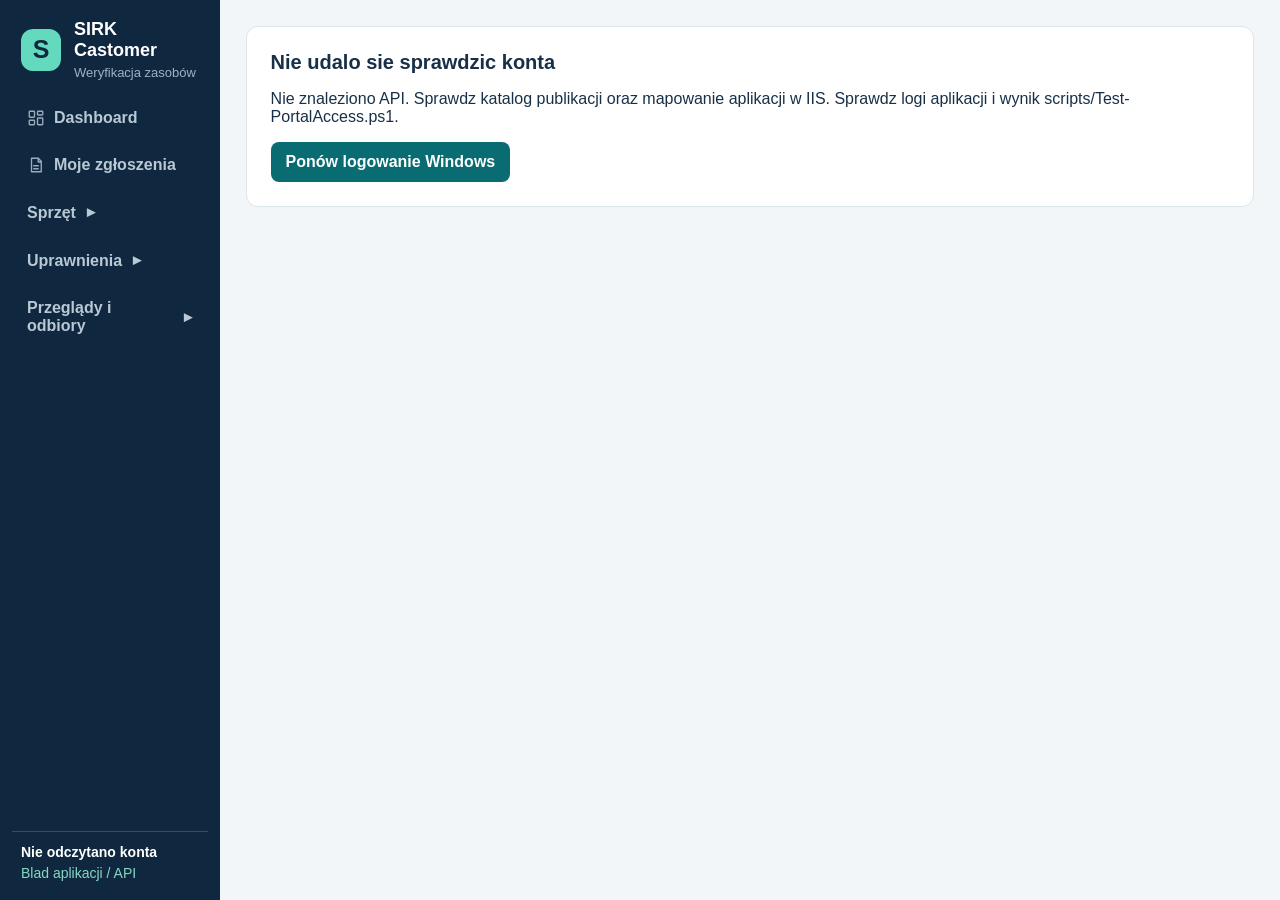
==== commit 92af288c: "Rename portal and delegation action, add traffic-light pending counter to administration group" ====
--- a/wwwroot/index.html
+++ b/wwwroot/index.html
@@ -1,6 +1,6 @@
 <!doctype html>
-<html lang="pl"><head><meta charset="utf-8"><meta name="viewport" content="width=device-width,initial-scale=1"><title>M&#243;j sprz&#281;t | Assets Portal</title><link rel="icon" href="data:image/svg+xml,%3Csvg xmlns='http://www.w3.org/2000/svg' viewBox='0 0 64 64'%3E%3Crect width='64' height='64' rx='14' fill='%2310283f'/%3E%3Cpath d='M17 21h30v22H17zM23 48h18' fill='none' stroke='%2367d6bd' stroke-width='5' stroke-linecap='round'/%3E%3C/svg%3E"><link rel="stylesheet" href="style.css?v=20261118-2"></head>
-<body><div class="shell"><aside><div class="brand"><span class="mark">A</span><div><strong>Assets Portal</strong><small>Weryfikacja zasobów</small></div></div><nav><button data-view="dashboard"><svg class="navIcon" width="18" height="18" aria-hidden="true" viewBox="0 0 24 24" fill="none" stroke="currentColor" stroke-width="1.8"><rect x="3" y="3" width="7" height="8" rx="1"/><rect x="14" y="3" width="7" height="5" rx="1"/><rect x="3" y="15" width="7" height="6" rx="1"/><rect x="14" y="12" width="7" height="9" rx="1"/></svg> Dashboard</button><button data-view="reports"><svg class="navIcon" width="18" height="18" aria-hidden="true" viewBox="0 0 24 24" fill="none" stroke="currentColor" stroke-width="1.8" stroke-linecap="round" stroke-linejoin="round"><path d="M6 3h9l4 4v14H6z"/><path d="M15 3v5h4M9 13h6M9 17h6"/></svg> Moje zgłoszenia</button><div class="equipmentGroup"><button id="equipmentNav" class="equipmentNav" aria-expanded="false" aria-controls="equipmentSubnav">Sprz&#281;t <span class="navChevron" aria-hidden="true">&#9662;</span></button><div id="equipmentSubnav" class="equipmentSubnav" hidden><button class="active" data-view="assets"><svg class="navIcon" width="18" height="18" aria-hidden="true" viewBox="0 0 24 24" fill="none" stroke="currentColor" stroke-width="1.8" stroke-linecap="round" stroke-linejoin="round"><path d="M4 7h16v12H4z"/><path d="M8 7V4h8v3"/><path d="M4 12h16"/></svg> M&#243;j sprz&#281;t</button><button data-view="team" id="teamNav" hidden><svg class="navIcon" width="18" height="18" aria-hidden="true" viewBox="0 0 24 24" fill="none" stroke="currentColor" stroke-width="1.8" stroke-linecap="round" stroke-linejoin="round"><circle cx="9" cy="8" r="3"/><path d="M3 19v-2a6 6 0 0 1 12 0v2"/><path d="M16 6a3 3 0 0 1 0 5"/><path d="M17 14a5 5 0 0 1 4 5"/></svg> Sprz&#281;t mojego zespo&#322;u</button></div></div><div class="equipmentGroup"><button id="permissionsNav" class="equipmentNav" aria-expanded="false" aria-controls="permissionsSubnav">Uprawnienia <span class="navChevron" aria-hidden="true">&#9662;</span></button><div id="permissionsSubnav" class="equipmentSubnav" hidden><button data-view="permissions"><svg class="navIcon" width="18" height="18" aria-hidden="true" viewBox="0 0 24 24" fill="none" stroke="currentColor" stroke-width="1.8" stroke-linecap="round" stroke-linejoin="round"><rect x="3" y="11" width="18" height="10" rx="2"/><path d="M7 11V7a5 5 0 0 1 10 0v4"/></svg> Moje uprawnienia</button><button data-view="teamPermissions"><svg class="navIcon" width="18" height="18" aria-hidden="true" viewBox="0 0 24 24" fill="none" stroke="currentColor" stroke-width="1.8" stroke-linecap="round" stroke-linejoin="round"><circle cx="8" cy="8" r="3"/><path d="M2 21v-2a6 6 0 0 1 9-5"/><path d="m15 18 2 2 4-4"/></svg> Uprawnienia mojego zespo&#322;u</button></div></div><div id="reviewsGroup" class="equipmentGroup"><button id="reviewsGroupNav" class="equipmentNav" aria-expanded="false" aria-controls="reviewsGroupSubnav">Przeglądy i odbiory <span class="navChevron" aria-hidden="true">&#9662;</span></button><div id="reviewsGroupSubnav" class="equipmentSubnav" hidden><button data-view="reviews"><svg class="navIcon" width="18" height="18" aria-hidden="true" viewBox="0 0 24 24" fill="none" stroke="currentColor" stroke-width="1.8" stroke-linecap="round" stroke-linejoin="round"><rect x="4" y="3" width="16" height="18" rx="2"/><path d="M8 2v4M16 2v4M4 10h16M8 15l2 2 5-5"/></svg> Przeglady roczne <span id="reviewPendingIndicator"></span></button><button data-view="custodyInbox"><svg class="navIcon" width="18" height="18" aria-hidden="true" viewBox="0 0 24 24" fill="none" stroke="currentColor" stroke-width="1.8" stroke-linecap="round" stroke-linejoin="round"><path d="M4 12h16"/><path d="m14 6 6 6-6 6"/><path d="M4 4v16"/></svg> Odbiory i akceptacje</button></div></div><div id="managementGroup" class="equipmentGroup" hidden><button id="managementNav" class="equipmentNav" aria-expanded="false" aria-controls="managementSubnav">Zarządzanie zespołem <span class="navChevron" aria-hidden="true">&#9662;</span></button><div id="managementSubnav" class="equipmentSubnav" hidden><button data-view="teamReviews" id="teamReviewsNav" hidden><svg class="navIcon" width="18" height="18" aria-hidden="true" viewBox="0 0 24 24" fill="none" stroke="currentColor" stroke-width="1.8" stroke-linecap="round" stroke-linejoin="round"><path d="M5 4h14v16H5z"/><path d="m8 12 3 3 5-6"/></svg> Przeglady zespolu</button><button data-view="delegations" id="delegationsNav" hidden><svg class="navIcon" width="18" height="18" aria-hidden="true" viewBox="0 0 24 24" fill="none" stroke="currentColor" stroke-width="1.8" stroke-linecap="round" stroke-linejoin="round"><circle cx="9" cy="8" r="3"/><path d="M3 21v-2a6 6 0 0 1 12 0v2"/><path d="m16 10 2 2 4-4"/></svg> Zastępstwa kierowników</button></div></div><div id="administrationGroup" class="equipmentGroup"><button id="administrationNav" class="equipmentNav" aria-expanded="false" aria-controls="administrationSubnav">Administracja <span class="navChevron" aria-hidden="true">&#9662;</span></button><div id="administrationSubnav" class="equipmentSubnav" hidden><button data-view="admin" id="adminNav" hidden><svg class="navIcon" width="18" height="18" aria-hidden="true" viewBox="0 0 24 24" fill="none" stroke="currentColor" stroke-width="1.8" stroke-linecap="round" stroke-linejoin="round"><path d="M12 2 4 5v6c0 5 3 8 8 11 5-3 8-6 8-11V5z"/><path d="m8 12 3 3 5-6"/></svg> Zgłoszenia do obsługi <span id="pendingCount"></span></button><button data-view="handover" id="handoverNav" hidden><svg class="navIcon" width="18" height="18" aria-hidden="true" viewBox="0 0 24 24" fill="none" stroke="currentColor" stroke-width="1.8" stroke-linecap="round" stroke-linejoin="round"><path d="M4 7h15"/><path d="m15 3 4 4-4 4"/><path d="M20 17H5"/><path d="m9 13-4 4 4 4"/></svg> Zdanie i przekazanie sprzetu</button></div></div><div id="settingsGroup" class="equipmentGroup" hidden><button id="settingsNav" class="equipmentNav" aria-expanded="false" aria-controls="settingsSubnav">Ustawienia <span class="navChevron" aria-hidden="true">&#9662;</span></button><div id="settingsSubnav" class="equipmentSubnav" hidden><button data-view="settings"><svg class="navIcon" width="18" height="18" aria-hidden="true" viewBox="0 0 24 24" fill="none" stroke="currentColor" stroke-width="1.8" stroke-linecap="round" stroke-linejoin="round"><circle cx="12" cy="12" r="3"/><path d="M10 2h4l1 3 3 1 2 3-2 3 2 3-2 3-3 1-1 3h-4l-1-3-3-1-2-3 2-3-2-3 2-3 3-1z"/></svg> Jira</button><button data-view="deployment"><svg class="navIcon" width="18" height="18" aria-hidden="true" viewBox="0 0 24 24" fill="none" stroke="currentColor" stroke-width="1.8" stroke-linecap="round" stroke-linejoin="round"><path d="M21 11a9 9 0 1 1-3-6"/><path d="M21 3v6h-6"/></svg> Aktualizacje</button><button data-view="entitlementAdmin" id="entitlementAdminNav" hidden><svg class="navIcon" width="18" height="18" aria-hidden="true" viewBox="0 0 24 24" fill="none" stroke="currentColor" stroke-width="1.8"><rect x="3" y="4" width="18" height="16" rx="2"/><path d="M7 9h10M7 13h10"/></svg> Źródła i opisy uprawnień</button><button data-view="notificationSettings"><svg class="navIcon" width="18" height="18" aria-hidden="true" viewBox="0 0 24 24" fill="none" stroke="currentColor" stroke-width="1.8" stroke-linecap="round" stroke-linejoin="round"><path d="M4 5h16v14H4z"/><path d="m4 7 8 6 8-6"/></svg> SMTP i Teams</button><button data-view="audit"><svg class="navIcon" width="18" height="18" aria-hidden="true" viewBox="0 0 24 24" fill="none" stroke="currentColor" stroke-width="1.8" stroke-linecap="round" stroke-linejoin="round"><path d="M5 4h14v16H5z"/><path d="M8 8h8M8 12h8M8 16h4"/></svg> Logi audytu</button><button data-view="entra"><svg class="navIcon" width="18" height="18" aria-hidden="true" viewBox="0 0 24 24" fill="none" stroke="currentColor" stroke-width="1.8" stroke-linecap="round" stroke-linejoin="round"><path d="M12 2 3 20h18z"/><path d="M12 8v5M12 17h.01"/></svg> Entra ID</button><button data-view="access"><svg class="navIcon" width="18" height="18" aria-hidden="true" viewBox="0 0 24 24" fill="none" stroke="currentColor" stroke-width="1.8" stroke-linecap="round" stroke-linejoin="round"><circle cx="9" cy="8" r="3"/><path d="M3 21v-3a6 6 0 0 1 12 0v3"/><path d="m17 10 2 2 3-4"/></svg> Dost&#281;p do portalu</button></div></div></nav><div class="sidebarBottom"><strong id="identity">Ładowanie konta…</strong><span id="identityRole"></span></div></aside><main><div id="authPanel" class="settingsCard" hidden><h2 id="authTitle"></h2><p id="authDetail"></p><button class="primary" id="retryLogin">Pon&#243;w logowanie Windows</button></div><div id="message" role="status" aria-live="polite"></div><section id="dashboardView" hidden><div class="toolbar"><h2>Dashboard / Overview</h2><button class="secondary" id="dashboardRefresh">Odśwież</button></div><p class="meta">Twoje zgłoszenia, wymagane przeglądy i zadania odbioru.</p><div class="overviewGrid"><button type="button" data-go="reports"><strong id="overviewMyReports">—</strong><span>Moje zgłoszenia otwarte</span></button><button type="button" data-go="reviews"><strong id="overviewReviews">—</strong><span>Przeglądy do wykonania</span></button><button type="button" data-go="custodyInbox"><strong id="overviewCustody">—</strong><span>Odbiory i wydania do obsługi</span></button><button type="button" data-go="admin" id="overviewAdminTile" hidden><strong id="overviewAdminReports">—</strong><span>Zgłoszenia administracyjne do obsługi</span></button></div><div id="overviewError" class="meta" role="status"></div></section><section id="assetsView"><div class="toolbar"><h2>Przypisane do mnie</h2><div class="equipmentToolbarActions"><button type="button" class="secondary" id="discloseMyAsset">+ Mam inny sprzęt</button><button id="refresh">Odśwież dane</button></div></div><div id="assetFilters"></div><div id="assets" class="equipmentList"><p class="empty">Pobieranie zasobów…</p></div></section><section id="teamView" hidden>
+<html lang="pl"><head><meta charset="utf-8"><meta name="viewport" content="width=device-width,initial-scale=1"><title>M&#243;j sprz&#281;t | SIRK Castomer</title><link rel="icon" href="data:image/svg+xml,%3Csvg xmlns='http://www.w3.org/2000/svg' viewBox='0 0 64 64'%3E%3Crect width='64' height='64' rx='14' fill='%2310283f'/%3E%3Cpath d='M17 21h30v22H17zM23 48h18' fill='none' stroke='%2367d6bd' stroke-width='5' stroke-linecap='round'/%3E%3C/svg%3E"><link rel="stylesheet" href="style.css?v=20261118-4"></head>
+<body><div class="shell"><aside><div class="brand"><span class="mark">S</span><div><strong>SIRK Castomer</strong><small>Weryfikacja zasobów</small></div></div><nav><button data-view="dashboard"><svg class="navIcon" width="18" height="18" aria-hidden="true" viewBox="0 0 24 24" fill="none" stroke="currentColor" stroke-width="1.8"><rect x="3" y="3" width="7" height="8" rx="1"/><rect x="14" y="3" width="7" height="5" rx="1"/><rect x="3" y="15" width="7" height="6" rx="1"/><rect x="14" y="12" width="7" height="9" rx="1"/></svg> Dashboard</button><button data-view="reports"><svg class="navIcon" width="18" height="18" aria-hidden="true" viewBox="0 0 24 24" fill="none" stroke="currentColor" stroke-width="1.8" stroke-linecap="round" stroke-linejoin="round"><path d="M6 3h9l4 4v14H6z"/><path d="M15 3v5h4M9 13h6M9 17h6"/></svg> Moje zgłoszenia</button><div class="equipmentGroup"><button id="equipmentNav" class="equipmentNav" aria-expanded="false" aria-controls="equipmentSubnav">Sprz&#281;t <span class="navChevron" aria-hidden="true">&#9662;</span></button><div id="equipmentSubnav" class="equipmentSubnav" hidden><button class="active" data-view="assets"><svg class="navIcon" width="18" height="18" aria-hidden="true" viewBox="0 0 24 24" fill="none" stroke="currentColor" stroke-width="1.8" stroke-linecap="round" stroke-linejoin="round"><path d="M4 7h16v12H4z"/><path d="M8 7V4h8v3"/><path d="M4 12h16"/></svg> M&#243;j sprz&#281;t</button><button data-view="team" id="teamNav" hidden><svg class="navIcon" width="18" height="18" aria-hidden="true" viewBox="0 0 24 24" fill="none" stroke="currentColor" stroke-width="1.8" stroke-linecap="round" stroke-linejoin="round"><circle cx="9" cy="8" r="3"/><path d="M3 19v-2a6 6 0 0 1 12 0v2"/><path d="M16 6a3 3 0 0 1 0 5"/><path d="M17 14a5 5 0 0 1 4 5"/></svg> Sprz&#281;t mojego zespo&#322;u</button></div></div><div class="equipmentGroup"><button id="permissionsNav" class="equipmentNav" aria-expanded="false" aria-controls="permissionsSubnav">Uprawnienia <span class="navChevron" aria-hidden="true">&#9662;</span></button><div id="permissionsSubnav" class="equipmentSubnav" hidden><button data-view="permissions"><svg class="navIcon" width="18" height="18" aria-hidden="true" viewBox="0 0 24 24" fill="none" stroke="currentColor" stroke-width="1.8" stroke-linecap="round" stroke-linejoin="round"><rect x="3" y="11" width="18" height="10" rx="2"/><path d="M7 11V7a5 5 0 0 1 10 0v4"/></svg> Moje uprawnienia</button><button data-view="teamPermissions"><svg class="navIcon" width="18" height="18" aria-hidden="true" viewBox="0 0 24 24" fill="none" stroke="currentColor" stroke-width="1.8" stroke-linecap="round" stroke-linejoin="round"><circle cx="8" cy="8" r="3"/><path d="M2 21v-2a6 6 0 0 1 9-5"/><path d="m15 18 2 2 4-4"/></svg> Uprawnienia mojego zespo&#322;u</button></div></div><div id="reviewsGroup" class="equipmentGroup"><button id="reviewsGroupNav" class="equipmentNav" aria-expanded="false" aria-controls="reviewsGroupSubnav">Przeglądy i odbiory <span class="navChevron" aria-hidden="true">&#9662;</span></button><div id="reviewsGroupSubnav" class="equipmentSubnav" hidden><button data-view="reviews"><svg class="navIcon" width="18" height="18" aria-hidden="true" viewBox="0 0 24 24" fill="none" stroke="currentColor" stroke-width="1.8" stroke-linecap="round" stroke-linejoin="round"><rect x="4" y="3" width="16" height="18" rx="2"/><path d="M8 2v4M16 2v4M4 10h16M8 15l2 2 5-5"/></svg> Przeglady roczne <span id="reviewPendingIndicator"></span></button><button data-view="custodyInbox"><svg class="navIcon" width="18" height="18" aria-hidden="true" viewBox="0 0 24 24" fill="none" stroke="currentColor" stroke-width="1.8" stroke-linecap="round" stroke-linejoin="round"><path d="M4 12h16"/><path d="m14 6 6 6-6 6"/><path d="M4 4v16"/></svg> Odbiory i akceptacje</button></div></div><div id="managementGroup" class="equipmentGroup" hidden><button id="managementNav" class="equipmentNav" aria-expanded="false" aria-controls="managementSubnav">Zarządzanie zespołem <span class="navChevron" aria-hidden="true">&#9662;</span></button><div id="managementSubnav" class="equipmentSubnav" hidden><button data-view="teamReviews" id="teamReviewsNav" hidden><svg class="navIcon" width="18" height="18" aria-hidden="true" viewBox="0 0 24 24" fill="none" stroke="currentColor" stroke-width="1.8" stroke-linecap="round" stroke-linejoin="round"><path d="M5 4h14v16H5z"/><path d="m8 12 3 3 5-6"/></svg> Przeglady zespolu</button><button data-view="delegations" id="delegationsNav" hidden><svg class="navIcon" width="18" height="18" aria-hidden="true" viewBox="0 0 24 24" fill="none" stroke="currentColor" stroke-width="1.8" stroke-linecap="round" stroke-linejoin="round"><circle cx="9" cy="8" r="3"/><path d="M3 21v-2a6 6 0 0 1 12 0v2"/><path d="m16 10 2 2 4-4"/></svg> Wskaż zastępstwo</button></div></div><div id="administrationGroup" class="equipmentGroup"><button id="administrationNav" class="equipmentNav" aria-expanded="false" aria-controls="administrationSubnav">Administracja <span class="navChevron" aria-hidden="true">&#9662;</span><span id="administrationPendingBadge" class="navCounter" hidden aria-label="Liczba spraw wymagających obsługi"></span></button><div id="administrationSubnav" class="equipmentSubnav" hidden><button data-view="admin" id="adminNav" hidden><svg class="navIcon" width="18" height="18" aria-hidden="true" viewBox="0 0 24 24" fill="none" stroke="currentColor" stroke-width="1.8" stroke-linecap="round" stroke-linejoin="round"><path d="M12 2 4 5v6c0 5 3 8 8 11 5-3 8-6 8-11V5z"/><path d="m8 12 3 3 5-6"/></svg> Zgłoszenia do obsługi <span id="pendingCount"></span></button><button data-view="handover" id="handoverNav" hidden><svg class="navIcon" width="18" height="18" aria-hidden="true" viewBox="0 0 24 24" fill="none" stroke="currentColor" stroke-width="1.8" stroke-linecap="round" stroke-linejoin="round"><path d="M4 7h15"/><path d="m15 3 4 4-4 4"/><path d="M20 17H5"/><path d="m9 13-4 4 4 4"/></svg> Zdanie i przekazanie sprzetu</button></div></div><div id="settingsGroup" class="equipmentGroup" hidden><button id="settingsNav" class="equipmentNav" aria-expanded="false" aria-controls="settingsSubnav">Ustawienia <span class="navChevron" aria-hidden="true">&#9662;</span></button><div id="settingsSubnav" class="equipmentSubnav" hidden><button data-view="settings"><svg class="navIcon" width="18" height="18" aria-hidden="true" viewBox="0 0 24 24" fill="none" stroke="currentColor" stroke-width="1.8" stroke-linecap="round" stroke-linejoin="round"><circle cx="12" cy="12" r="3"/><path d="M10 2h4l1 3 3 1 2 3-2 3 2 3-2 3-3 1-1 3h-4l-1-3-3-1-2-3 2-3-2-3 2-3 3-1z"/></svg> Jira</button><button data-view="deployment"><svg class="navIcon" width="18" height="18" aria-hidden="true" viewBox="0 0 24 24" fill="none" stroke="currentColor" stroke-width="1.8" stroke-linecap="round" stroke-linejoin="round"><path d="M21 11a9 9 0 1 1-3-6"/><path d="M21 3v6h-6"/></svg> Aktualizacje</button><button data-view="entitlementAdmin" id="entitlementAdminNav" hidden><svg class="navIcon" width="18" height="18" aria-hidden="true" viewBox="0 0 24 24" fill="none" stroke="currentColor" stroke-width="1.8"><rect x="3" y="4" width="18" height="16" rx="2"/><path d="M7 9h10M7 13h10"/></svg> Źródła i opisy uprawnień</button><button data-view="notificationSettings"><svg class="navIcon" width="18" height="18" aria-hidden="true" viewBox="0 0 24 24" fill="none" stroke="currentColor" stroke-width="1.8" stroke-linecap="round" stroke-linejoin="round"><path d="M4 5h16v14H4z"/><path d="m4 7 8 6 8-6"/></svg> SMTP i Teams</button><button data-view="audit"><svg class="navIcon" width="18" height="18" aria-hidden="true" viewBox="0 0 24 24" fill="none" stroke="currentColor" stroke-width="1.8" stroke-linecap="round" stroke-linejoin="round"><path d="M5 4h14v16H5z"/><path d="M8 8h8M8 12h8M8 16h4"/></svg> Logi audytu</button><button data-view="entra"><svg class="navIcon" width="18" height="18" aria-hidden="true" viewBox="0 0 24 24" fill="none" stroke="currentColor" stroke-width="1.8" stroke-linecap="round" stroke-linejoin="round"><path d="M12 2 3 20h18z"/><path d="M12 8v5M12 17h.01"/></svg> Entra ID</button><button data-view="access"><svg class="navIcon" width="18" height="18" aria-hidden="true" viewBox="0 0 24 24" fill="none" stroke="currentColor" stroke-width="1.8" stroke-linecap="round" stroke-linejoin="round"><circle cx="9" cy="8" r="3"/><path d="M3 21v-3a6 6 0 0 1 12 0v3"/><path d="m17 10 2 2 3-4"/></svg> Dost&#281;p do portalu</button></div></div></nav><div class="sidebarBottom"><strong id="identity">Ładowanie konta…</strong><span id="identityRole"></span></div></aside><main><div id="authPanel" class="settingsCard" hidden><h2 id="authTitle"></h2><p id="authDetail"></p><button class="primary" id="retryLogin">Pon&#243;w logowanie Windows</button></div><div id="message" role="status" aria-live="polite"></div><section id="dashboardView" hidden><div class="toolbar"><h2>Dashboard / Overview</h2><button class="secondary" id="dashboardRefresh">Odśwież</button></div><p class="meta">Twoje zgłoszenia, wymagane przeglądy i zadania odbioru.</p><div class="overviewGrid"><button type="button" data-go="reports"><strong id="overviewMyReports">—</strong><span>Moje zgłoszenia otwarte</span></button><button type="button" data-go="reviews"><strong id="overviewReviews">—</strong><span>Przeglądy do wykonania</span></button><button type="button" data-go="custodyInbox"><strong id="overviewCustody">—</strong><span>Odbiory i wydania do obsługi</span></button><button type="button" data-go="admin" id="overviewAdminTile" hidden><strong id="overviewAdminReports">—</strong><span>Zgłoszenia administracyjne do obsługi</span></button></div><div id="overviewError" class="meta" role="status"></div></section><section id="assetsView"><div class="toolbar"><h2>Przypisane do mnie</h2><div class="equipmentToolbarActions"><button type="button" class="secondary" id="discloseMyAsset">+ Mam inny sprzęt</button><button id="refresh">Odśwież dane</button></div></div><div id="assetFilters"></div><div id="assets" class="equipmentList"><p class="empty">Pobieranie zasobów…</p></div></section><section id="teamView" hidden>
  <div class="toolbar"><h2>Sprzet calego zespolu</h2><div class="teamOptions">
  <label><input id="includeIndirect" type="checkbox" checked style="width:auto"> Uwzglednij podwladnych posrednich</label>
  <label>Widok <select id="teamDisplayMode"><option value="people">Pracownicy</option><option value="all">Wszystkie urzadzenia</option></select></label>
@@ -13,7 +13,7 @@
  <div class="toolbar"><h2>Moje uprawnienia</h2></div>
  <p class="handoverNotice">Jeden widok uprawnień: AD, Entra, Exchange, pliki, SharePoint, Teams i licencje. Zakres zależy od skonfigurowanych konektorów. Zgłoszenie nie odbiera automatycznie dostępu.</p>
  <div id="entitlementSelfRoot"><p class="empty">Pobieranie uprawnień...</p></div>
- </section><section id="delegationsView" hidden><div class="toolbar"><h2>Zastępstwa kierowników</h2></div>
+ </section><section id="delegationsView" hidden><div class="toolbar"><h2>Wskaż zastępstwo</h2></div>
 <p class="meta">Uprawnienie do podglądu sprzętu zespołu i bezpośrednich grup AD. Nadawanie i cofanie dostępne tylko dla kierownika.</p>
 <details id="delegatePanel" class="settingsCard" style="margin-top:16px;max-width:none" hidden>
  <summary><strong>Zastepcy kierownika</strong> — deleguj wglad do zespolu</summary>
@@ -191,4 +191,4 @@
 <label>Opis<textarea id="entManualNote" rows="4" maxlength="2000"></textarea></label>
 <label class="entCheck"><input type="checkbox" id="entManualHidden"> Ukryj w prezentacji dla użytkownika</label>
 <div class="actions"><button type="button" id="entManualCancel" class="secondary">Anuluj</button>
-<button class="primary" type="submit">Zapisz</button></div></form></dialog><script src="equipment.js?v=20261118-2" defer></script><script src="app.js?v=20261118-2" defer></script><script src="team.js?v=20261118-2" defer></script><script src="entitlements.js?v=20261118-2" defer></script><script src="access.js?v=20261118-2" defer></script><script src="handover.js?v=20261118-2" defer></script><script src="reviews.js?v=20261118-2" defer></script><script src="notifications.js?v=20261118-2" defer></script><script src="custody.js?v=20261118-2" defer></script></body></html>
+<button class="primary" type="submit">Zapisz</button></div></form></dialog><script src="equipment.js?v=20261118-4" defer></script><script src="app.js?v=20261118-4" defer></script><script src="team.js?v=20261118-4" defer></script><script src="entitlements.js?v=20261118-4" defer></script><script src="access.js?v=20261118-4" defer></script><script src="handover.js?v=20261118-4" defer></script><script src="reviews.js?v=20261118-4" defer></script><script src="notifications.js?v=20261118-4" defer></script><script src="custody.js?v=20261118-4" defer></script></body></html>
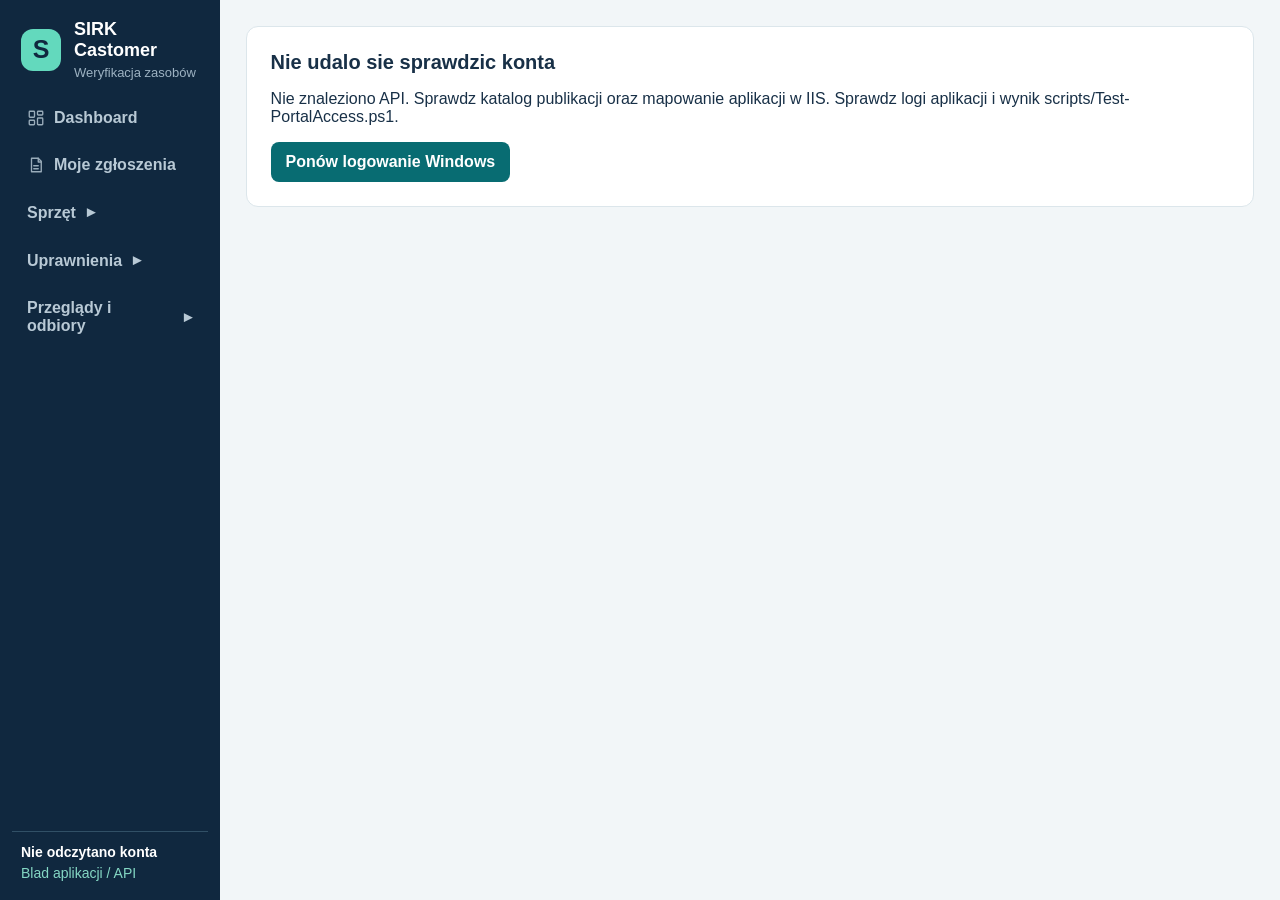
==== commit 3e183bf9: "Add status-aware collapsed reviews and custody summary with safe unknown state" ====
--- a/wwwroot/index.html
+++ b/wwwroot/index.html
@@ -1,6 +1,6 @@
 <!doctype html>
-<html lang="pl"><head><meta charset="utf-8"><meta name="viewport" content="width=device-width,initial-scale=1"><title>M&#243;j sprz&#281;t | SIRK Castomer</title><link rel="icon" href="data:image/svg+xml,%3Csvg xmlns='http://www.w3.org/2000/svg' viewBox='0 0 64 64'%3E%3Crect width='64' height='64' rx='14' fill='%2310283f'/%3E%3Cpath d='M17 21h30v22H17zM23 48h18' fill='none' stroke='%2367d6bd' stroke-width='5' stroke-linecap='round'/%3E%3C/svg%3E"><link rel="stylesheet" href="style.css?v=20261118-4"></head>
-<body><div class="shell"><aside><div class="brand"><span class="mark">S</span><div><strong>SIRK Castomer</strong><small>Weryfikacja zasobów</small></div></div><nav><button data-view="dashboard"><svg class="navIcon" width="18" height="18" aria-hidden="true" viewBox="0 0 24 24" fill="none" stroke="currentColor" stroke-width="1.8"><rect x="3" y="3" width="7" height="8" rx="1"/><rect x="14" y="3" width="7" height="5" rx="1"/><rect x="3" y="15" width="7" height="6" rx="1"/><rect x="14" y="12" width="7" height="9" rx="1"/></svg> Dashboard</button><button data-view="reports"><svg class="navIcon" width="18" height="18" aria-hidden="true" viewBox="0 0 24 24" fill="none" stroke="currentColor" stroke-width="1.8" stroke-linecap="round" stroke-linejoin="round"><path d="M6 3h9l4 4v14H6z"/><path d="M15 3v5h4M9 13h6M9 17h6"/></svg> Moje zgłoszenia</button><div class="equipmentGroup"><button id="equipmentNav" class="equipmentNav" aria-expanded="false" aria-controls="equipmentSubnav">Sprz&#281;t <span class="navChevron" aria-hidden="true">&#9662;</span></button><div id="equipmentSubnav" class="equipmentSubnav" hidden><button class="active" data-view="assets"><svg class="navIcon" width="18" height="18" aria-hidden="true" viewBox="0 0 24 24" fill="none" stroke="currentColor" stroke-width="1.8" stroke-linecap="round" stroke-linejoin="round"><path d="M4 7h16v12H4z"/><path d="M8 7V4h8v3"/><path d="M4 12h16"/></svg> M&#243;j sprz&#281;t</button><button data-view="team" id="teamNav" hidden><svg class="navIcon" width="18" height="18" aria-hidden="true" viewBox="0 0 24 24" fill="none" stroke="currentColor" stroke-width="1.8" stroke-linecap="round" stroke-linejoin="round"><circle cx="9" cy="8" r="3"/><path d="M3 19v-2a6 6 0 0 1 12 0v2"/><path d="M16 6a3 3 0 0 1 0 5"/><path d="M17 14a5 5 0 0 1 4 5"/></svg> Sprz&#281;t mojego zespo&#322;u</button></div></div><div class="equipmentGroup"><button id="permissionsNav" class="equipmentNav" aria-expanded="false" aria-controls="permissionsSubnav">Uprawnienia <span class="navChevron" aria-hidden="true">&#9662;</span></button><div id="permissionsSubnav" class="equipmentSubnav" hidden><button data-view="permissions"><svg class="navIcon" width="18" height="18" aria-hidden="true" viewBox="0 0 24 24" fill="none" stroke="currentColor" stroke-width="1.8" stroke-linecap="round" stroke-linejoin="round"><rect x="3" y="11" width="18" height="10" rx="2"/><path d="M7 11V7a5 5 0 0 1 10 0v4"/></svg> Moje uprawnienia</button><button data-view="teamPermissions"><svg class="navIcon" width="18" height="18" aria-hidden="true" viewBox="0 0 24 24" fill="none" stroke="currentColor" stroke-width="1.8" stroke-linecap="round" stroke-linejoin="round"><circle cx="8" cy="8" r="3"/><path d="M2 21v-2a6 6 0 0 1 9-5"/><path d="m15 18 2 2 4-4"/></svg> Uprawnienia mojego zespo&#322;u</button></div></div><div id="reviewsGroup" class="equipmentGroup"><button id="reviewsGroupNav" class="equipmentNav" aria-expanded="false" aria-controls="reviewsGroupSubnav">Przeglądy i odbiory <span class="navChevron" aria-hidden="true">&#9662;</span></button><div id="reviewsGroupSubnav" class="equipmentSubnav" hidden><button data-view="reviews"><svg class="navIcon" width="18" height="18" aria-hidden="true" viewBox="0 0 24 24" fill="none" stroke="currentColor" stroke-width="1.8" stroke-linecap="round" stroke-linejoin="round"><rect x="4" y="3" width="16" height="18" rx="2"/><path d="M8 2v4M16 2v4M4 10h16M8 15l2 2 5-5"/></svg> Przeglady roczne <span id="reviewPendingIndicator"></span></button><button data-view="custodyInbox"><svg class="navIcon" width="18" height="18" aria-hidden="true" viewBox="0 0 24 24" fill="none" stroke="currentColor" stroke-width="1.8" stroke-linecap="round" stroke-linejoin="round"><path d="M4 12h16"/><path d="m14 6 6 6-6 6"/><path d="M4 4v16"/></svg> Odbiory i akceptacje</button></div></div><div id="managementGroup" class="equipmentGroup" hidden><button id="managementNav" class="equipmentNav" aria-expanded="false" aria-controls="managementSubnav">Zarządzanie zespołem <span class="navChevron" aria-hidden="true">&#9662;</span></button><div id="managementSubnav" class="equipmentSubnav" hidden><button data-view="teamReviews" id="teamReviewsNav" hidden><svg class="navIcon" width="18" height="18" aria-hidden="true" viewBox="0 0 24 24" fill="none" stroke="currentColor" stroke-width="1.8" stroke-linecap="round" stroke-linejoin="round"><path d="M5 4h14v16H5z"/><path d="m8 12 3 3 5-6"/></svg> Przeglady zespolu</button><button data-view="delegations" id="delegationsNav" hidden><svg class="navIcon" width="18" height="18" aria-hidden="true" viewBox="0 0 24 24" fill="none" stroke="currentColor" stroke-width="1.8" stroke-linecap="round" stroke-linejoin="round"><circle cx="9" cy="8" r="3"/><path d="M3 21v-2a6 6 0 0 1 12 0v2"/><path d="m16 10 2 2 4-4"/></svg> Wskaż zastępstwo</button></div></div><div id="administrationGroup" class="equipmentGroup"><button id="administrationNav" class="equipmentNav" aria-expanded="false" aria-controls="administrationSubnav">Administracja <span class="navChevron" aria-hidden="true">&#9662;</span><span id="administrationPendingBadge" class="navCounter" hidden aria-label="Liczba spraw wymagających obsługi"></span></button><div id="administrationSubnav" class="equipmentSubnav" hidden><button data-view="admin" id="adminNav" hidden><svg class="navIcon" width="18" height="18" aria-hidden="true" viewBox="0 0 24 24" fill="none" stroke="currentColor" stroke-width="1.8" stroke-linecap="round" stroke-linejoin="round"><path d="M12 2 4 5v6c0 5 3 8 8 11 5-3 8-6 8-11V5z"/><path d="m8 12 3 3 5-6"/></svg> Zgłoszenia do obsługi <span id="pendingCount"></span></button><button data-view="handover" id="handoverNav" hidden><svg class="navIcon" width="18" height="18" aria-hidden="true" viewBox="0 0 24 24" fill="none" stroke="currentColor" stroke-width="1.8" stroke-linecap="round" stroke-linejoin="round"><path d="M4 7h15"/><path d="m15 3 4 4-4 4"/><path d="M20 17H5"/><path d="m9 13-4 4 4 4"/></svg> Zdanie i przekazanie sprzetu</button></div></div><div id="settingsGroup" class="equipmentGroup" hidden><button id="settingsNav" class="equipmentNav" aria-expanded="false" aria-controls="settingsSubnav">Ustawienia <span class="navChevron" aria-hidden="true">&#9662;</span></button><div id="settingsSubnav" class="equipmentSubnav" hidden><button data-view="settings"><svg class="navIcon" width="18" height="18" aria-hidden="true" viewBox="0 0 24 24" fill="none" stroke="currentColor" stroke-width="1.8" stroke-linecap="round" stroke-linejoin="round"><circle cx="12" cy="12" r="3"/><path d="M10 2h4l1 3 3 1 2 3-2 3 2 3-2 3-3 1-1 3h-4l-1-3-3-1-2-3 2-3-2-3 2-3 3-1z"/></svg> Jira</button><button data-view="deployment"><svg class="navIcon" width="18" height="18" aria-hidden="true" viewBox="0 0 24 24" fill="none" stroke="currentColor" stroke-width="1.8" stroke-linecap="round" stroke-linejoin="round"><path d="M21 11a9 9 0 1 1-3-6"/><path d="M21 3v6h-6"/></svg> Aktualizacje</button><button data-view="entitlementAdmin" id="entitlementAdminNav" hidden><svg class="navIcon" width="18" height="18" aria-hidden="true" viewBox="0 0 24 24" fill="none" stroke="currentColor" stroke-width="1.8"><rect x="3" y="4" width="18" height="16" rx="2"/><path d="M7 9h10M7 13h10"/></svg> Źródła i opisy uprawnień</button><button data-view="notificationSettings"><svg class="navIcon" width="18" height="18" aria-hidden="true" viewBox="0 0 24 24" fill="none" stroke="currentColor" stroke-width="1.8" stroke-linecap="round" stroke-linejoin="round"><path d="M4 5h16v14H4z"/><path d="m4 7 8 6 8-6"/></svg> SMTP i Teams</button><button data-view="audit"><svg class="navIcon" width="18" height="18" aria-hidden="true" viewBox="0 0 24 24" fill="none" stroke="currentColor" stroke-width="1.8" stroke-linecap="round" stroke-linejoin="round"><path d="M5 4h14v16H5z"/><path d="M8 8h8M8 12h8M8 16h4"/></svg> Logi audytu</button><button data-view="entra"><svg class="navIcon" width="18" height="18" aria-hidden="true" viewBox="0 0 24 24" fill="none" stroke="currentColor" stroke-width="1.8" stroke-linecap="round" stroke-linejoin="round"><path d="M12 2 3 20h18z"/><path d="M12 8v5M12 17h.01"/></svg> Entra ID</button><button data-view="access"><svg class="navIcon" width="18" height="18" aria-hidden="true" viewBox="0 0 24 24" fill="none" stroke="currentColor" stroke-width="1.8" stroke-linecap="round" stroke-linejoin="round"><circle cx="9" cy="8" r="3"/><path d="M3 21v-3a6 6 0 0 1 12 0v3"/><path d="m17 10 2 2 3-4"/></svg> Dost&#281;p do portalu</button></div></div></nav><div class="sidebarBottom"><strong id="identity">Ładowanie konta…</strong><span id="identityRole"></span></div></aside><main><div id="authPanel" class="settingsCard" hidden><h2 id="authTitle"></h2><p id="authDetail"></p><button class="primary" id="retryLogin">Pon&#243;w logowanie Windows</button></div><div id="message" role="status" aria-live="polite"></div><section id="dashboardView" hidden><div class="toolbar"><h2>Dashboard / Overview</h2><button class="secondary" id="dashboardRefresh">Odśwież</button></div><p class="meta">Twoje zgłoszenia, wymagane przeglądy i zadania odbioru.</p><div class="overviewGrid"><button type="button" data-go="reports"><strong id="overviewMyReports">—</strong><span>Moje zgłoszenia otwarte</span></button><button type="button" data-go="reviews"><strong id="overviewReviews">—</strong><span>Przeglądy do wykonania</span></button><button type="button" data-go="custodyInbox"><strong id="overviewCustody">—</strong><span>Odbiory i wydania do obsługi</span></button><button type="button" data-go="admin" id="overviewAdminTile" hidden><strong id="overviewAdminReports">—</strong><span>Zgłoszenia administracyjne do obsługi</span></button></div><div id="overviewError" class="meta" role="status"></div></section><section id="assetsView"><div class="toolbar"><h2>Przypisane do mnie</h2><div class="equipmentToolbarActions"><button type="button" class="secondary" id="discloseMyAsset">+ Mam inny sprzęt</button><button id="refresh">Odśwież dane</button></div></div><div id="assetFilters"></div><div id="assets" class="equipmentList"><p class="empty">Pobieranie zasobów…</p></div></section><section id="teamView" hidden>
+<html lang="pl"><head><meta charset="utf-8"><meta name="viewport" content="width=device-width,initial-scale=1"><title>M&#243;j sprz&#281;t | SIRK Castomer</title><link rel="icon" href="data:image/svg+xml,%3Csvg xmlns='http://www.w3.org/2000/svg' viewBox='0 0 64 64'%3E%3Crect width='64' height='64' rx='14' fill='%2310283f'/%3E%3Cpath d='M17 21h30v22H17zM23 48h18' fill='none' stroke='%2367d6bd' stroke-width='5' stroke-linecap='round'/%3E%3C/svg%3E"><link rel="stylesheet" href="style.css?v=20261118-5"></head>
+<body><div class="shell"><aside><div class="brand"><span class="mark">S</span><div><strong>SIRK Castomer</strong><small>Weryfikacja zasobów</small></div></div><nav><button data-view="dashboard"><svg class="navIcon" width="18" height="18" aria-hidden="true" viewBox="0 0 24 24" fill="none" stroke="currentColor" stroke-width="1.8"><rect x="3" y="3" width="7" height="8" rx="1"/><rect x="14" y="3" width="7" height="5" rx="1"/><rect x="3" y="15" width="7" height="6" rx="1"/><rect x="14" y="12" width="7" height="9" rx="1"/></svg> Dashboard</button><button data-view="reports"><svg class="navIcon" width="18" height="18" aria-hidden="true" viewBox="0 0 24 24" fill="none" stroke="currentColor" stroke-width="1.8" stroke-linecap="round" stroke-linejoin="round"><path d="M6 3h9l4 4v14H6z"/><path d="M15 3v5h4M9 13h6M9 17h6"/></svg> Moje zgłoszenia</button><div class="equipmentGroup"><button id="equipmentNav" class="equipmentNav" aria-expanded="false" aria-controls="equipmentSubnav">Sprz&#281;t <span class="navChevron" aria-hidden="true">&#9662;</span></button><div id="equipmentSubnav" class="equipmentSubnav" hidden><button class="active" data-view="assets"><svg class="navIcon" width="18" height="18" aria-hidden="true" viewBox="0 0 24 24" fill="none" stroke="currentColor" stroke-width="1.8" stroke-linecap="round" stroke-linejoin="round"><path d="M4 7h16v12H4z"/><path d="M8 7V4h8v3"/><path d="M4 12h16"/></svg> M&#243;j sprz&#281;t</button><button data-view="team" id="teamNav" hidden><svg class="navIcon" width="18" height="18" aria-hidden="true" viewBox="0 0 24 24" fill="none" stroke="currentColor" stroke-width="1.8" stroke-linecap="round" stroke-linejoin="round"><circle cx="9" cy="8" r="3"/><path d="M3 19v-2a6 6 0 0 1 12 0v2"/><path d="M16 6a3 3 0 0 1 0 5"/><path d="M17 14a5 5 0 0 1 4 5"/></svg> Sprz&#281;t mojego zespo&#322;u</button></div></div><div class="equipmentGroup"><button id="permissionsNav" class="equipmentNav" aria-expanded="false" aria-controls="permissionsSubnav">Uprawnienia <span class="navChevron" aria-hidden="true">&#9662;</span></button><div id="permissionsSubnav" class="equipmentSubnav" hidden><button data-view="permissions"><svg class="navIcon" width="18" height="18" aria-hidden="true" viewBox="0 0 24 24" fill="none" stroke="currentColor" stroke-width="1.8" stroke-linecap="round" stroke-linejoin="round"><rect x="3" y="11" width="18" height="10" rx="2"/><path d="M7 11V7a5 5 0 0 1 10 0v4"/></svg> Moje uprawnienia</button><button data-view="teamPermissions"><svg class="navIcon" width="18" height="18" aria-hidden="true" viewBox="0 0 24 24" fill="none" stroke="currentColor" stroke-width="1.8" stroke-linecap="round" stroke-linejoin="round"><circle cx="8" cy="8" r="3"/><path d="M2 21v-2a6 6 0 0 1 9-5"/><path d="m15 18 2 2 4-4"/></svg> Uprawnienia mojego zespo&#322;u</button></div></div><div id="reviewsGroup" class="equipmentGroup"><button id="reviewsGroupNav" class="equipmentNav" aria-expanded="false" aria-controls="reviewsGroupSubnav">Przeglądy i odbiory <span class="navChevron" aria-hidden="true">&#9662;</span><span id="reviewsPendingBadge" class="navCounter" hidden aria-label="Liczba przeglądów i odbiorów do wykonania"></span></button><div id="reviewsGroupSubnav" class="equipmentSubnav" hidden><button data-view="reviews"><svg class="navIcon" width="18" height="18" aria-hidden="true" viewBox="0 0 24 24" fill="none" stroke="currentColor" stroke-width="1.8" stroke-linecap="round" stroke-linejoin="round"><rect x="4" y="3" width="16" height="18" rx="2"/><path d="M8 2v4M16 2v4M4 10h16M8 15l2 2 5-5"/></svg> Przeglady roczne <span id="reviewPendingIndicator"></span></button><button data-view="custodyInbox"><svg class="navIcon" width="18" height="18" aria-hidden="true" viewBox="0 0 24 24" fill="none" stroke="currentColor" stroke-width="1.8" stroke-linecap="round" stroke-linejoin="round"><path d="M4 12h16"/><path d="m14 6 6 6-6 6"/><path d="M4 4v16"/></svg> Odbiory i akceptacje</button></div></div><div id="managementGroup" class="equipmentGroup" hidden><button id="managementNav" class="equipmentNav" aria-expanded="false" aria-controls="managementSubnav">Zarządzanie zespołem <span class="navChevron" aria-hidden="true">&#9662;</span></button><div id="managementSubnav" class="equipmentSubnav" hidden><button data-view="teamReviews" id="teamReviewsNav" hidden><svg class="navIcon" width="18" height="18" aria-hidden="true" viewBox="0 0 24 24" fill="none" stroke="currentColor" stroke-width="1.8" stroke-linecap="round" stroke-linejoin="round"><path d="M5 4h14v16H5z"/><path d="m8 12 3 3 5-6"/></svg> Przeglady zespolu</button><button data-view="delegations" id="delegationsNav" hidden><svg class="navIcon" width="18" height="18" aria-hidden="true" viewBox="0 0 24 24" fill="none" stroke="currentColor" stroke-width="1.8" stroke-linecap="round" stroke-linejoin="round"><circle cx="9" cy="8" r="3"/><path d="M3 21v-2a6 6 0 0 1 12 0v2"/><path d="m16 10 2 2 4-4"/></svg> Wskaż zastępstwo</button></div></div><div id="administrationGroup" class="equipmentGroup"><button id="administrationNav" class="equipmentNav" aria-expanded="false" aria-controls="administrationSubnav">Administracja <span class="navChevron" aria-hidden="true">&#9662;</span><span id="administrationPendingBadge" class="navCounter" hidden aria-label="Liczba spraw wymagających obsługi"></span></button><div id="administrationSubnav" class="equipmentSubnav" hidden><button data-view="admin" id="adminNav" hidden><svg class="navIcon" width="18" height="18" aria-hidden="true" viewBox="0 0 24 24" fill="none" stroke="currentColor" stroke-width="1.8" stroke-linecap="round" stroke-linejoin="round"><path d="M12 2 4 5v6c0 5 3 8 8 11 5-3 8-6 8-11V5z"/><path d="m8 12 3 3 5-6"/></svg> Zgłoszenia do obsługi <span id="pendingCount"></span></button><button data-view="handover" id="handoverNav" hidden><svg class="navIcon" width="18" height="18" aria-hidden="true" viewBox="0 0 24 24" fill="none" stroke="currentColor" stroke-width="1.8" stroke-linecap="round" stroke-linejoin="round"><path d="M4 7h15"/><path d="m15 3 4 4-4 4"/><path d="M20 17H5"/><path d="m9 13-4 4 4 4"/></svg> Zdanie i przekazanie sprzetu</button></div></div><div id="settingsGroup" class="equipmentGroup" hidden><button id="settingsNav" class="equipmentNav" aria-expanded="false" aria-controls="settingsSubnav">Ustawienia <span class="navChevron" aria-hidden="true">&#9662;</span></button><div id="settingsSubnav" class="equipmentSubnav" hidden><button data-view="settings"><svg class="navIcon" width="18" height="18" aria-hidden="true" viewBox="0 0 24 24" fill="none" stroke="currentColor" stroke-width="1.8" stroke-linecap="round" stroke-linejoin="round"><circle cx="12" cy="12" r="3"/><path d="M10 2h4l1 3 3 1 2 3-2 3 2 3-2 3-3 1-1 3h-4l-1-3-3-1-2-3 2-3-2-3 2-3 3-1z"/></svg> Jira</button><button data-view="deployment"><svg class="navIcon" width="18" height="18" aria-hidden="true" viewBox="0 0 24 24" fill="none" stroke="currentColor" stroke-width="1.8" stroke-linecap="round" stroke-linejoin="round"><path d="M21 11a9 9 0 1 1-3-6"/><path d="M21 3v6h-6"/></svg> Aktualizacje</button><button data-view="entitlementAdmin" id="entitlementAdminNav" hidden><svg class="navIcon" width="18" height="18" aria-hidden="true" viewBox="0 0 24 24" fill="none" stroke="currentColor" stroke-width="1.8"><rect x="3" y="4" width="18" height="16" rx="2"/><path d="M7 9h10M7 13h10"/></svg> Źródła i opisy uprawnień</button><button data-view="notificationSettings"><svg class="navIcon" width="18" height="18" aria-hidden="true" viewBox="0 0 24 24" fill="none" stroke="currentColor" stroke-width="1.8" stroke-linecap="round" stroke-linejoin="round"><path d="M4 5h16v14H4z"/><path d="m4 7 8 6 8-6"/></svg> SMTP i Teams</button><button data-view="audit"><svg class="navIcon" width="18" height="18" aria-hidden="true" viewBox="0 0 24 24" fill="none" stroke="currentColor" stroke-width="1.8" stroke-linecap="round" stroke-linejoin="round"><path d="M5 4h14v16H5z"/><path d="M8 8h8M8 12h8M8 16h4"/></svg> Logi audytu</button><button data-view="entra"><svg class="navIcon" width="18" height="18" aria-hidden="true" viewBox="0 0 24 24" fill="none" stroke="currentColor" stroke-width="1.8" stroke-linecap="round" stroke-linejoin="round"><path d="M12 2 3 20h18z"/><path d="M12 8v5M12 17h.01"/></svg> Entra ID</button><button data-view="access"><svg class="navIcon" width="18" height="18" aria-hidden="true" viewBox="0 0 24 24" fill="none" stroke="currentColor" stroke-width="1.8" stroke-linecap="round" stroke-linejoin="round"><circle cx="9" cy="8" r="3"/><path d="M3 21v-3a6 6 0 0 1 12 0v3"/><path d="m17 10 2 2 3-4"/></svg> Dost&#281;p do portalu</button></div></div></nav><div class="sidebarBottom"><strong id="identity">Ładowanie konta…</strong><span id="identityRole"></span></div></aside><main><div id="authPanel" class="settingsCard" hidden><h2 id="authTitle"></h2><p id="authDetail"></p><button class="primary" id="retryLogin">Pon&#243;w logowanie Windows</button></div><div id="message" role="status" aria-live="polite"></div><section id="dashboardView" hidden><div class="toolbar"><h2>Dashboard / Overview</h2><button class="secondary" id="dashboardRefresh">Odśwież</button></div><p class="meta">Twoje zgłoszenia, wymagane przeglądy i zadania odbioru.</p><div class="overviewGrid"><button type="button" data-go="reports"><strong id="overviewMyReports">—</strong><span>Moje zgłoszenia otwarte</span></button><button type="button" data-go="reviews"><strong id="overviewReviews">—</strong><span>Przeglądy do wykonania</span></button><button type="button" data-go="custodyInbox"><strong id="overviewCustody">—</strong><span>Odbiory i wydania do obsługi</span></button><button type="button" data-go="admin" id="overviewAdminTile" hidden><strong id="overviewAdminReports">—</strong><span>Zgłoszenia administracyjne do obsługi</span></button></div><div id="overviewError" class="meta" role="status"></div></section><section id="assetsView"><div class="toolbar"><h2>Przypisane do mnie</h2><div class="equipmentToolbarActions"><button type="button" class="secondary" id="discloseMyAsset">+ Mam inny sprzęt</button><button id="refresh">Odśwież dane</button></div></div><div id="assetFilters"></div><div id="assets" class="equipmentList"><p class="empty">Pobieranie zasobów…</p></div></section><section id="teamView" hidden>
  <div class="toolbar"><h2>Sprzet calego zespolu</h2><div class="teamOptions">
  <label><input id="includeIndirect" type="checkbox" checked style="width:auto"> Uwzglednij podwladnych posrednich</label>
  <label>Widok <select id="teamDisplayMode"><option value="people">Pracownicy</option><option value="all">Wszystkie urzadzenia</option></select></label>
@@ -191,4 +191,4 @@
 <label>Opis<textarea id="entManualNote" rows="4" maxlength="2000"></textarea></label>
 <label class="entCheck"><input type="checkbox" id="entManualHidden"> Ukryj w prezentacji dla użytkownika</label>
 <div class="actions"><button type="button" id="entManualCancel" class="secondary">Anuluj</button>
-<button class="primary" type="submit">Zapisz</button></div></form></dialog><script src="equipment.js?v=20261118-4" defer></script><script src="app.js?v=20261118-4" defer></script><script src="team.js?v=20261118-4" defer></script><script src="entitlements.js?v=20261118-4" defer></script><script src="access.js?v=20261118-4" defer></script><script src="handover.js?v=20261118-4" defer></script><script src="reviews.js?v=20261118-4" defer></script><script src="notifications.js?v=20261118-4" defer></script><script src="custody.js?v=20261118-4" defer></script></body></html>
+<button class="primary" type="submit">Zapisz</button></div></form></dialog><script src="equipment.js?v=20261118-5" defer></script><script src="app.js?v=20261118-5" defer></script><script src="team.js?v=20261118-5" defer></script><script src="entitlements.js?v=20261118-5" defer></script><script src="access.js?v=20261118-5" defer></script><script src="handover.js?v=20261118-5" defer></script><script src="reviews.js?v=20261118-5" defer></script><script src="notifications.js?v=20261118-5" defer></script><script src="custody.js?v=20261118-5" defer></script></body></html>
--- a/wwwroot/style.css
+++ b/wwwroot/style.css
@@ -184,3 +184,11 @@
 .overviewGrid button:hover{border-color:#52aa9e;box-shadow:0 5px 20px #15374a12;}
 .overviewGrid strong{font-size:30px;font-weight:750;color:#086c72;}
 .overviewGrid span{font-weight:600;font-size:14px;}
+
+/* Collapsed administration section summary, sourced from existing report counts. */
+#administrationNav{display:flex;align-items:center;gap:8px;}
+#administrationNav .navChevron{margin-left:auto;}
+#administrationPendingBadge.navCounter{display:inline-flex;align-items:center;justify-content:center;flex:none;min-width:22px;height:22px;padding:2px 7px;border-radius:999px;font-size:12px;font-weight:750;line-height:1;color:#fff;}
+#administrationPendingBadge.navCounter[hidden]{display:none!important;}
+#administrationPendingBadge.pending{background:#d34d43;}
+#administrationPendingBadge.clear{background:#157f5b;}
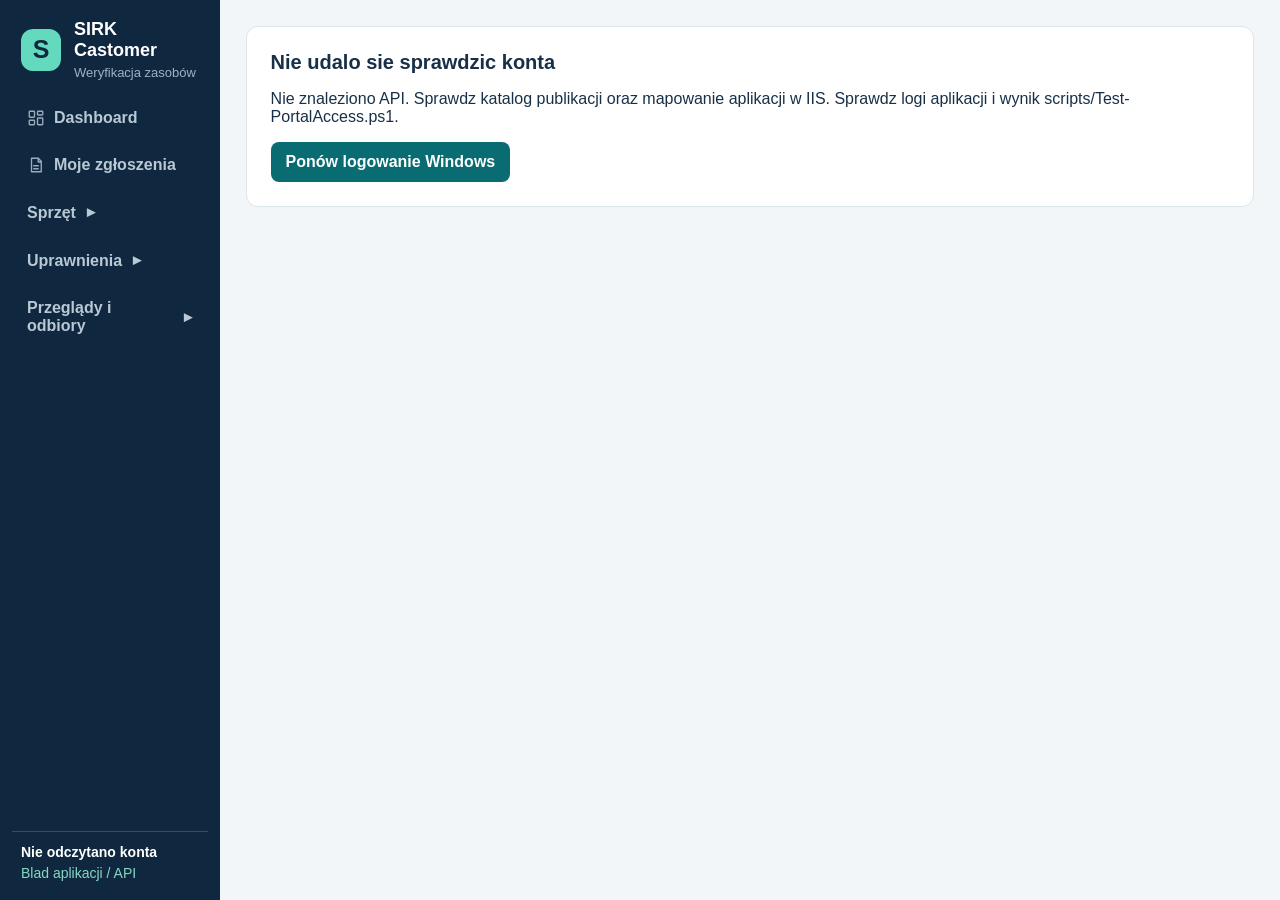
==== commit 3b9e888e: "Invalidate client JavaScript cache for deployment health UI fixes" ====
--- a/wwwroot/index.html
+++ b/wwwroot/index.html
@@ -1,5 +1,5 @@
 <!doctype html>
-<html lang="pl"><head><meta charset="utf-8"><meta name="viewport" content="width=device-width,initial-scale=1"><title>M&#243;j sprz&#281;t | SIRK Castomer</title><link rel="icon" href="data:image/svg+xml,%3Csvg xmlns='http://www.w3.org/2000/svg' viewBox='0 0 64 64'%3E%3Crect width='64' height='64' rx='14' fill='%2310283f'/%3E%3Cpath d='M17 21h30v22H17zM23 48h18' fill='none' stroke='%2367d6bd' stroke-width='5' stroke-linecap='round'/%3E%3C/svg%3E"><link rel="stylesheet" href="style.css?v=20261118-5"></head>
+<html lang="pl"><head><meta charset="utf-8"><meta name="viewport" content="width=device-width,initial-scale=1"><title>M&#243;j sprz&#281;t | SIRK Castomer</title><link rel="icon" href="data:image/svg+xml,%3Csvg xmlns='http://www.w3.org/2000/svg' viewBox='0 0 64 64'%3E%3Crect width='64' height='64' rx='14' fill='%2310283f'/%3E%3Cpath d='M17 21h30v22H17zM23 48h18' fill='none' stroke='%2367d6bd' stroke-width='5' stroke-linecap='round'/%3E%3C/svg%3E"><link rel="stylesheet" href="style.css?v=20261118-6"></head>
 <body><div class="shell"><aside><div class="brand"><span class="mark">S</span><div><strong>SIRK Castomer</strong><small>Weryfikacja zasobów</small></div></div><nav><button data-view="dashboard"><svg class="navIcon" width="18" height="18" aria-hidden="true" viewBox="0 0 24 24" fill="none" stroke="currentColor" stroke-width="1.8"><rect x="3" y="3" width="7" height="8" rx="1"/><rect x="14" y="3" width="7" height="5" rx="1"/><rect x="3" y="15" width="7" height="6" rx="1"/><rect x="14" y="12" width="7" height="9" rx="1"/></svg> Dashboard</button><button data-view="reports"><svg class="navIcon" width="18" height="18" aria-hidden="true" viewBox="0 0 24 24" fill="none" stroke="currentColor" stroke-width="1.8" stroke-linecap="round" stroke-linejoin="round"><path d="M6 3h9l4 4v14H6z"/><path d="M15 3v5h4M9 13h6M9 17h6"/></svg> Moje zgłoszenia</button><div class="equipmentGroup"><button id="equipmentNav" class="equipmentNav" aria-expanded="false" aria-controls="equipmentSubnav">Sprz&#281;t <span class="navChevron" aria-hidden="true">&#9662;</span></button><div id="equipmentSubnav" class="equipmentSubnav" hidden><button class="active" data-view="assets"><svg class="navIcon" width="18" height="18" aria-hidden="true" viewBox="0 0 24 24" fill="none" stroke="currentColor" stroke-width="1.8" stroke-linecap="round" stroke-linejoin="round"><path d="M4 7h16v12H4z"/><path d="M8 7V4h8v3"/><path d="M4 12h16"/></svg> M&#243;j sprz&#281;t</button><button data-view="team" id="teamNav" hidden><svg class="navIcon" width="18" height="18" aria-hidden="true" viewBox="0 0 24 24" fill="none" stroke="currentColor" stroke-width="1.8" stroke-linecap="round" stroke-linejoin="round"><circle cx="9" cy="8" r="3"/><path d="M3 19v-2a6 6 0 0 1 12 0v2"/><path d="M16 6a3 3 0 0 1 0 5"/><path d="M17 14a5 5 0 0 1 4 5"/></svg> Sprz&#281;t mojego zespo&#322;u</button></div></div><div class="equipmentGroup"><button id="permissionsNav" class="equipmentNav" aria-expanded="false" aria-controls="permissionsSubnav">Uprawnienia <span class="navChevron" aria-hidden="true">&#9662;</span></button><div id="permissionsSubnav" class="equipmentSubnav" hidden><button data-view="permissions"><svg class="navIcon" width="18" height="18" aria-hidden="true" viewBox="0 0 24 24" fill="none" stroke="currentColor" stroke-width="1.8" stroke-linecap="round" stroke-linejoin="round"><rect x="3" y="11" width="18" height="10" rx="2"/><path d="M7 11V7a5 5 0 0 1 10 0v4"/></svg> Moje uprawnienia</button><button data-view="teamPermissions"><svg class="navIcon" width="18" height="18" aria-hidden="true" viewBox="0 0 24 24" fill="none" stroke="currentColor" stroke-width="1.8" stroke-linecap="round" stroke-linejoin="round"><circle cx="8" cy="8" r="3"/><path d="M2 21v-2a6 6 0 0 1 9-5"/><path d="m15 18 2 2 4-4"/></svg> Uprawnienia mojego zespo&#322;u</button></div></div><div id="reviewsGroup" class="equipmentGroup"><button id="reviewsGroupNav" class="equipmentNav" aria-expanded="false" aria-controls="reviewsGroupSubnav">Przeglądy i odbiory <span class="navChevron" aria-hidden="true">&#9662;</span><span id="reviewsPendingBadge" class="navCounter" hidden aria-label="Liczba przeglądów i odbiorów do wykonania"></span></button><div id="reviewsGroupSubnav" class="equipmentSubnav" hidden><button data-view="reviews"><svg class="navIcon" width="18" height="18" aria-hidden="true" viewBox="0 0 24 24" fill="none" stroke="currentColor" stroke-width="1.8" stroke-linecap="round" stroke-linejoin="round"><rect x="4" y="3" width="16" height="18" rx="2"/><path d="M8 2v4M16 2v4M4 10h16M8 15l2 2 5-5"/></svg> Przeglady roczne <span id="reviewPendingIndicator"></span></button><button data-view="custodyInbox"><svg class="navIcon" width="18" height="18" aria-hidden="true" viewBox="0 0 24 24" fill="none" stroke="currentColor" stroke-width="1.8" stroke-linecap="round" stroke-linejoin="round"><path d="M4 12h16"/><path d="m14 6 6 6-6 6"/><path d="M4 4v16"/></svg> Odbiory i akceptacje</button></div></div><div id="managementGroup" class="equipmentGroup" hidden><button id="managementNav" class="equipmentNav" aria-expanded="false" aria-controls="managementSubnav">Zarządzanie zespołem <span class="navChevron" aria-hidden="true">&#9662;</span></button><div id="managementSubnav" class="equipmentSubnav" hidden><button data-view="teamReviews" id="teamReviewsNav" hidden><svg class="navIcon" width="18" height="18" aria-hidden="true" viewBox="0 0 24 24" fill="none" stroke="currentColor" stroke-width="1.8" stroke-linecap="round" stroke-linejoin="round"><path d="M5 4h14v16H5z"/><path d="m8 12 3 3 5-6"/></svg> Przeglady zespolu</button><button data-view="delegations" id="delegationsNav" hidden><svg class="navIcon" width="18" height="18" aria-hidden="true" viewBox="0 0 24 24" fill="none" stroke="currentColor" stroke-width="1.8" stroke-linecap="round" stroke-linejoin="round"><circle cx="9" cy="8" r="3"/><path d="M3 21v-2a6 6 0 0 1 12 0v2"/><path d="m16 10 2 2 4-4"/></svg> Wskaż zastępstwo</button></div></div><div id="administrationGroup" class="equipmentGroup"><button id="administrationNav" class="equipmentNav" aria-expanded="false" aria-controls="administrationSubnav">Administracja <span class="navChevron" aria-hidden="true">&#9662;</span><span id="administrationPendingBadge" class="navCounter" hidden aria-label="Liczba spraw wymagających obsługi"></span></button><div id="administrationSubnav" class="equipmentSubnav" hidden><button data-view="admin" id="adminNav" hidden><svg class="navIcon" width="18" height="18" aria-hidden="true" viewBox="0 0 24 24" fill="none" stroke="currentColor" stroke-width="1.8" stroke-linecap="round" stroke-linejoin="round"><path d="M12 2 4 5v6c0 5 3 8 8 11 5-3 8-6 8-11V5z"/><path d="m8 12 3 3 5-6"/></svg> Zgłoszenia do obsługi <span id="pendingCount"></span></button><button data-view="handover" id="handoverNav" hidden><svg class="navIcon" width="18" height="18" aria-hidden="true" viewBox="0 0 24 24" fill="none" stroke="currentColor" stroke-width="1.8" stroke-linecap="round" stroke-linejoin="round"><path d="M4 7h15"/><path d="m15 3 4 4-4 4"/><path d="M20 17H5"/><path d="m9 13-4 4 4 4"/></svg> Zdanie i przekazanie sprzetu</button></div></div><div id="settingsGroup" class="equipmentGroup" hidden><button id="settingsNav" class="equipmentNav" aria-expanded="false" aria-controls="settingsSubnav">Ustawienia <span class="navChevron" aria-hidden="true">&#9662;</span></button><div id="settingsSubnav" class="equipmentSubnav" hidden><button data-view="settings"><svg class="navIcon" width="18" height="18" aria-hidden="true" viewBox="0 0 24 24" fill="none" stroke="currentColor" stroke-width="1.8" stroke-linecap="round" stroke-linejoin="round"><circle cx="12" cy="12" r="3"/><path d="M10 2h4l1 3 3 1 2 3-2 3 2 3-2 3-3 1-1 3h-4l-1-3-3-1-2-3 2-3-2-3 2-3 3-1z"/></svg> Jira</button><button data-view="deployment"><svg class="navIcon" width="18" height="18" aria-hidden="true" viewBox="0 0 24 24" fill="none" stroke="currentColor" stroke-width="1.8" stroke-linecap="round" stroke-linejoin="round"><path d="M21 11a9 9 0 1 1-3-6"/><path d="M21 3v6h-6"/></svg> Aktualizacje</button><button data-view="entitlementAdmin" id="entitlementAdminNav" hidden><svg class="navIcon" width="18" height="18" aria-hidden="true" viewBox="0 0 24 24" fill="none" stroke="currentColor" stroke-width="1.8"><rect x="3" y="4" width="18" height="16" rx="2"/><path d="M7 9h10M7 13h10"/></svg> Źródła i opisy uprawnień</button><button data-view="notificationSettings"><svg class="navIcon" width="18" height="18" aria-hidden="true" viewBox="0 0 24 24" fill="none" stroke="currentColor" stroke-width="1.8" stroke-linecap="round" stroke-linejoin="round"><path d="M4 5h16v14H4z"/><path d="m4 7 8 6 8-6"/></svg> SMTP i Teams</button><button data-view="audit"><svg class="navIcon" width="18" height="18" aria-hidden="true" viewBox="0 0 24 24" fill="none" stroke="currentColor" stroke-width="1.8" stroke-linecap="round" stroke-linejoin="round"><path d="M5 4h14v16H5z"/><path d="M8 8h8M8 12h8M8 16h4"/></svg> Logi audytu</button><button data-view="entra"><svg class="navIcon" width="18" height="18" aria-hidden="true" viewBox="0 0 24 24" fill="none" stroke="currentColor" stroke-width="1.8" stroke-linecap="round" stroke-linejoin="round"><path d="M12 2 3 20h18z"/><path d="M12 8v5M12 17h.01"/></svg> Entra ID</button><button data-view="access"><svg class="navIcon" width="18" height="18" aria-hidden="true" viewBox="0 0 24 24" fill="none" stroke="currentColor" stroke-width="1.8" stroke-linecap="round" stroke-linejoin="round"><circle cx="9" cy="8" r="3"/><path d="M3 21v-3a6 6 0 0 1 12 0v3"/><path d="m17 10 2 2 3-4"/></svg> Dost&#281;p do portalu</button></div></div></nav><div class="sidebarBottom"><strong id="identity">Ładowanie konta…</strong><span id="identityRole"></span></div></aside><main><div id="authPanel" class="settingsCard" hidden><h2 id="authTitle"></h2><p id="authDetail"></p><button class="primary" id="retryLogin">Pon&#243;w logowanie Windows</button></div><div id="message" role="status" aria-live="polite"></div><section id="dashboardView" hidden><div class="toolbar"><h2>Dashboard / Overview</h2><button class="secondary" id="dashboardRefresh">Odśwież</button></div><p class="meta">Twoje zgłoszenia, wymagane przeglądy i zadania odbioru.</p><div class="overviewGrid"><button type="button" data-go="reports"><strong id="overviewMyReports">—</strong><span>Moje zgłoszenia otwarte</span></button><button type="button" data-go="reviews"><strong id="overviewReviews">—</strong><span>Przeglądy do wykonania</span></button><button type="button" data-go="custodyInbox"><strong id="overviewCustody">—</strong><span>Odbiory i wydania do obsługi</span></button><button type="button" data-go="admin" id="overviewAdminTile" hidden><strong id="overviewAdminReports">—</strong><span>Zgłoszenia administracyjne do obsługi</span></button></div><div id="overviewError" class="meta" role="status"></div></section><section id="assetsView"><div class="toolbar"><h2>Przypisane do mnie</h2><div class="equipmentToolbarActions"><button type="button" class="secondary" id="discloseMyAsset">+ Mam inny sprzęt</button><button id="refresh">Odśwież dane</button></div></div><div id="assetFilters"></div><div id="assets" class="equipmentList"><p class="empty">Pobieranie zasobów…</p></div></section><section id="teamView" hidden>
  <div class="toolbar"><h2>Sprzet calego zespolu</h2><div class="teamOptions">
  <label><input id="includeIndirect" type="checkbox" checked style="width:auto"> Uwzglednij podwladnych posrednich</label>
@@ -191,4 +191,4 @@
 <label>Opis<textarea id="entManualNote" rows="4" maxlength="2000"></textarea></label>
 <label class="entCheck"><input type="checkbox" id="entManualHidden"> Ukryj w prezentacji dla użytkownika</label>
 <div class="actions"><button type="button" id="entManualCancel" class="secondary">Anuluj</button>
-<button class="primary" type="submit">Zapisz</button></div></form></dialog><script src="equipment.js?v=20261118-5" defer></script><script src="app.js?v=20261118-5" defer></script><script src="team.js?v=20261118-5" defer></script><script src="entitlements.js?v=20261118-5" defer></script><script src="access.js?v=20261118-5" defer></script><script src="handover.js?v=20261118-5" defer></script><script src="reviews.js?v=20261118-5" defer></script><script src="notifications.js?v=20261118-5" defer></script><script src="custody.js?v=20261118-5" defer></script></body></html>
+<button class="primary" type="submit">Zapisz</button></div></form></dialog><script src="equipment.js?v=20261118-6" defer></script><script src="app.js?v=20261118-6" defer></script><script src="team.js?v=20261118-6" defer></script><script src="entitlements.js?v=20261118-6" defer></script><script src="access.js?v=20261118-6" defer></script><script src="handover.js?v=20261118-6" defer></script><script src="reviews.js?v=20261118-6" defer></script><script src="notifications.js?v=20261118-6" defer></script><script src="custody.js?v=20261118-6" defer></script></body></html>
--- a/wwwroot/style.css
+++ b/wwwroot/style.css
@@ -186,9 +186,9 @@
 .overviewGrid span{font-weight:600;font-size:14px;}
 
 /* Collapsed administration section summary, sourced from existing report counts. */
-#administrationNav{display:flex;align-items:center;gap:8px;}
-#administrationNav .navChevron{margin-left:auto;}
-#administrationPendingBadge.navCounter{display:inline-flex;align-items:center;justify-content:center;flex:none;min-width:22px;height:22px;padding:2px 7px;border-radius:999px;font-size:12px;font-weight:750;line-height:1;color:#fff;}
-#administrationPendingBadge.navCounter[hidden]{display:none!important;}
-#administrationPendingBadge.pending{background:#d34d43;}
-#administrationPendingBadge.clear{background:#157f5b;}
+#administrationNav,#reviewsGroupNav{display:flex;align-items:center;gap:8px;}
+#administrationNav .navChevron,#reviewsGroupNav .navChevron{margin-left:auto;}
+.navCounter{display:inline-flex;align-items:center;justify-content:center;flex:none;min-width:22px;height:22px;padding:2px 7px;border-radius:999px;font-size:12px;font-weight:750;line-height:1;color:#fff;}
+.navCounter[hidden]{display:none!important;}
+.navCounter.pending{background:#d34d43;}
+.navCounter.clear{background:#157f5b;}
